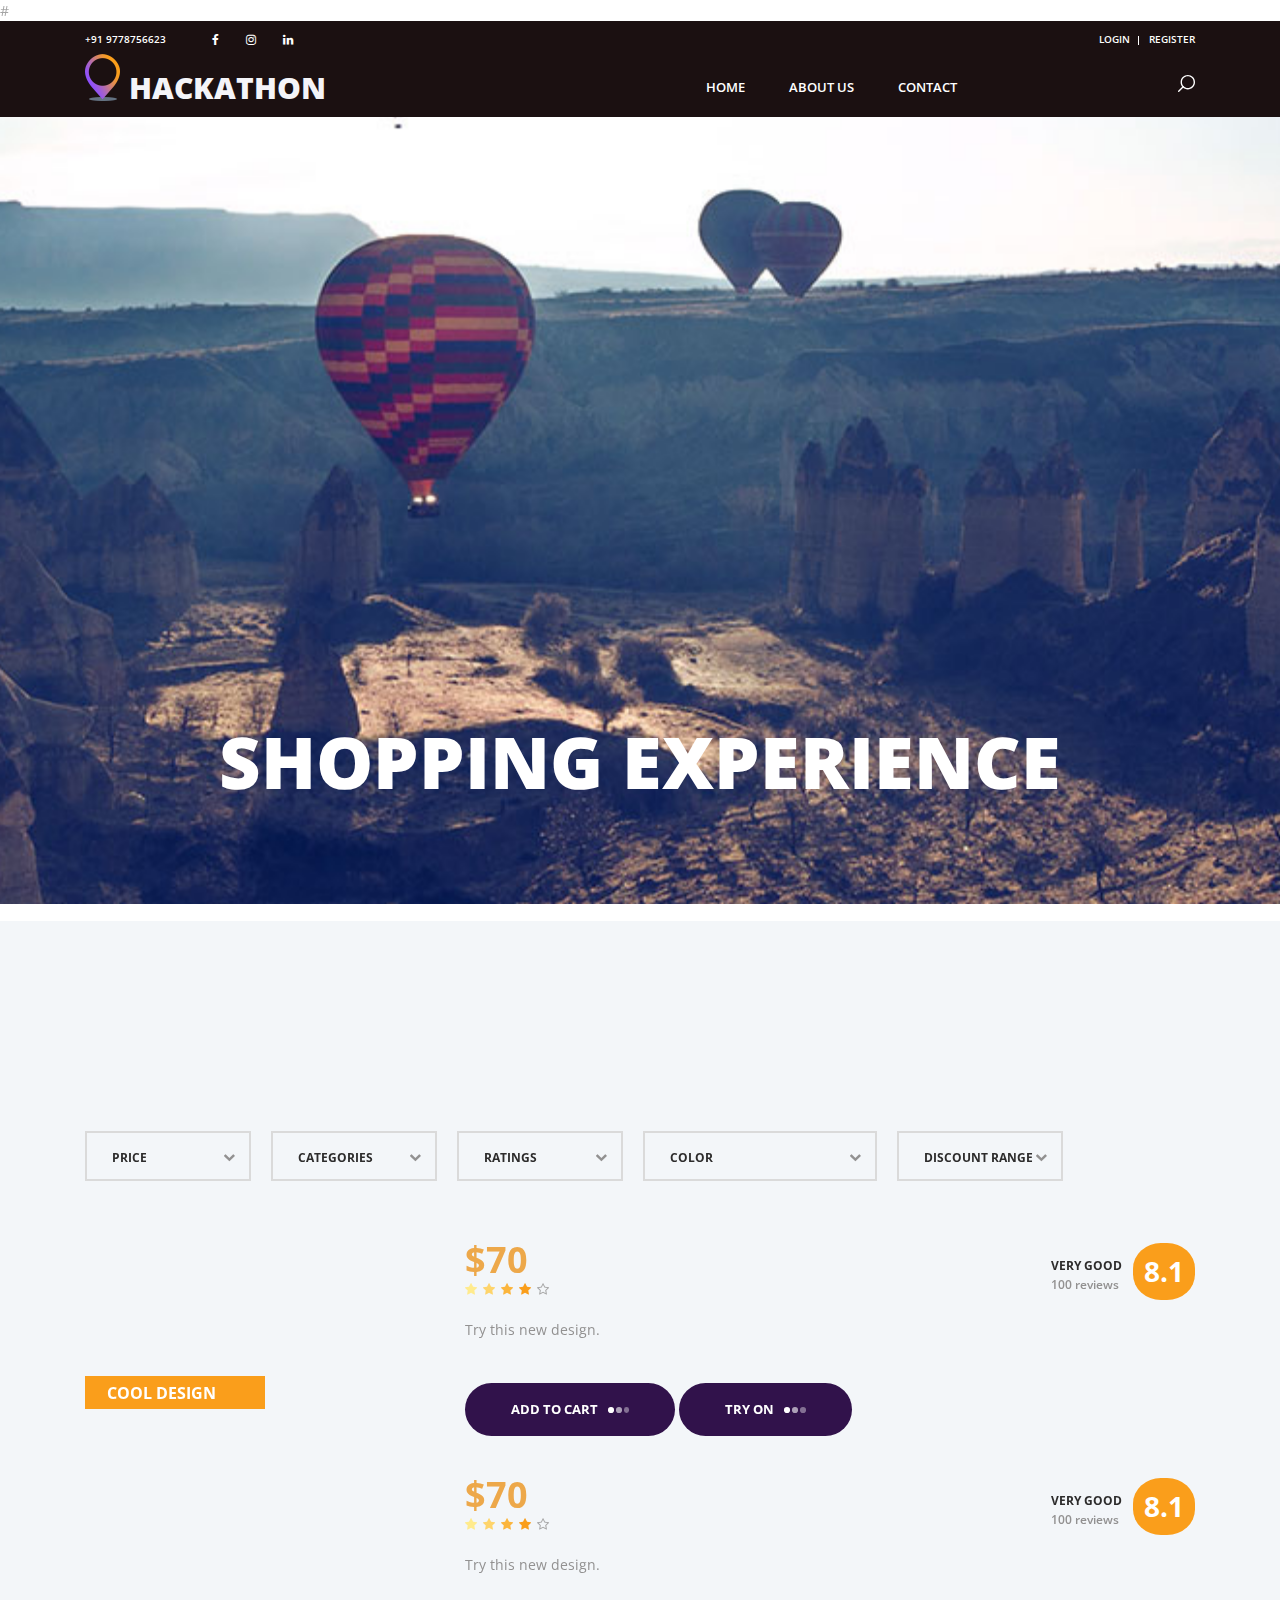
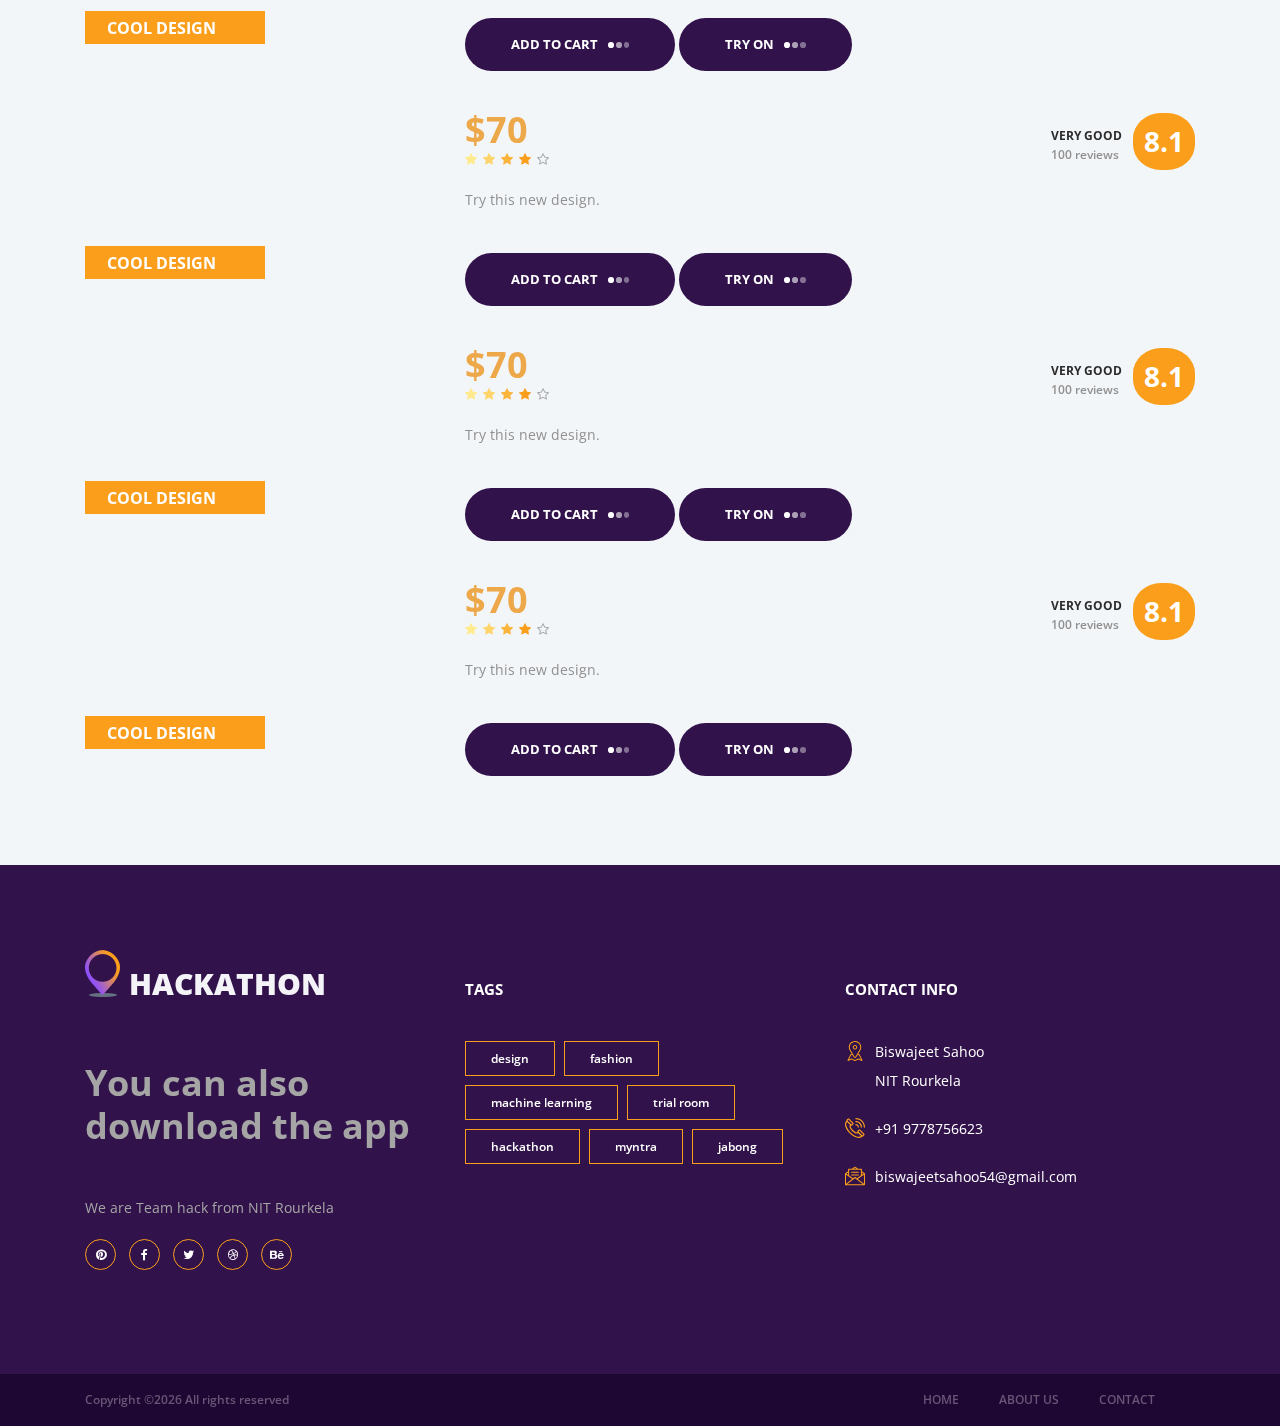
==== details.html @ 1ffb8729 "Initial commit" ====
<!DOCTYPE html>
<html lang="en">
<head>
<title>Details</title>
<meta charset="utf-8">
<meta http-equiv="X-UA-Compatible" content="IE=edge">
<meta name="description" content="Travelix Project">
<meta name="viewport" content="width=device-width, initial-scale=1">
<link rel="stylesheet" type="text/css" href="styles/bootstrap4/bootstrap.min.css">
<link href="plugins/font-awesome-4.7.0/css/font-awesome.min.css" rel="stylesheet" type="text/css">#
<link rel="stylesheet" type="text/css" href="styles/offers_responsive.css">
<link rel="stylesheet" type="text/css" href="styles/offers_styles.css">
<link rel="stylesheet" type="text/css" href="styles/main_styles.css">
</head>

<body>

<div class="super_container">
	
	<!-- Header -->

	<header class="header">

		<!-- Top Bar -->

		<div class="top_bar">
			<div class="container">
				<div class="row">
					<div class="col d-flex flex-row">
						<div class="phone">+91 9778756623</div>
						<div class="social">
							<ul class="social_list">
								<li class="social_list_item"><a href="https://www.facebook.com/biswajeet.sahoo.lara"><i class="fa fa-facebook" aria-hidden="true"></i></a></li>
								<li class="social_list_item"><a href="https://www.instagram.com/bis_lara/"><i class="fa fa-instagram" aria-hidden="true"></i></a></li>
								<li class="social_list_item"><a href="https://www.linkedin.com/in/biswajeet-sahoo-172329171/"><i class="fa fa-linkedin" aria-hidden="true"></i></a></li>
							</ul>
						</div>
						<div class="user_box ml-auto">
							<div class="user_box_login user_box_link"><a href="#">login</a></div>
							<div class="user_box_register user_box_link"><a href="#">register</a></div>
						</div>
					</div>
				</div>
			</div>		
		</div>

		<!-- Main Navigation -->

		<nav class="main_nav">
			<div class="container">
				<div class="row">
					<div class="col main_nav_col d-flex flex-row align-items-center justify-content-start">
						<div class="logo_container">
							<div class="logo"><a href="#"><img src="images/logo.png" alt="">Hackathon</a></div>
						</div>
						<div class="main_nav_container ml-auto">
							<ul class="main_nav_list">
								<li class="main_nav_item"><a href="index.html">home</a></li>
								<li class="main_nav_item"><a href="index.html#about">about us</a></li>
								
								<li class="main_nav_item"><a href="index.html#contact">contact</a></li>
							</ul>
						</div>
						<div class="content_search ml-lg-0 ml-auto">
							<svg version="1.1" id="Layer_1" xmlns="http://www.w3.org/2000/svg" xmlns:xlink="http://www.w3.org/1999/xlink" x="0px" y="0px"
							width="17px" height="17px" viewBox="0 0 512 512" enable-background="new 0 0 512 512" xml:space="preserve">
								<g>
									<g>
										<g>
											<path class="mag_glass" fill="#FFFFFF" d="M78.438,216.78c0,57.906,22.55,112.343,63.493,153.287c40.945,40.944,95.383,63.494,153.287,63.494
											s112.344-22.55,153.287-63.494C489.451,329.123,512,274.686,512,216.78c0-57.904-22.549-112.342-63.494-153.286
											C407.563,22.549,353.124,0,295.219,0c-57.904,0-112.342,22.549-153.287,63.494C100.988,104.438,78.439,158.876,78.438,216.78z
											M119.804,216.78c0-96.725,78.69-175.416,175.415-175.416s175.418,78.691,175.418,175.416
											c0,96.725-78.691,175.416-175.416,175.416C198.495,392.195,119.804,313.505,119.804,216.78z"/>
										</g>
									</g>
									<g>
										<g>
											<path class="mag_glass" fill="#FFFFFF" d="M6.057,505.942c4.038,4.039,9.332,6.058,14.625,6.058s10.587-2.019,14.625-6.058L171.268,369.98
											c8.076-8.076,8.076-21.172,0-29.248c-8.076-8.078-21.172-8.078-29.249,0L6.057,476.693
											C-2.019,484.77-2.019,497.865,6.057,505.942z"/>
										</g>
									</g>
								</g>
							</svg>
						</div>

						<form id="search_form" class="search_form bez_1">
							<input type="search" class="search_content_input bez_1">
						</form>

						<div class="hamburger">
							<i class="fa fa-bars trans_200"></i>
						</div>
					</div>
				</div>
			</div>	
		</nav>

	</header>


	<div class="menu trans_500">
		<div class="menu_content d-flex flex-column align-items-center justify-content-center text-center">
			<div class="menu_close_container"><div class="menu_close"></div></div>
			<div class="logo menu_logo"><a href="#"><img src="images/logo.png" alt=""></a></div>
			<ul>
				<li class="menu_item"><a href="#">home</a></li>
				<li class="menu_item"><a href="index.html/#about">about us</a></li>
				<li class="menu_item"><a href="index.html/#contact">contact</a></li>
			</ul>
		</div>
	</div>

	<!-- Home -->

	<div class="home">
		<div class="home_background parallax-window" data-parallax="scroll" data-image-src="images/about_background.jpg"></div>
		<div class="home_content">
			<div class="home_title">Shopping Experience</div>
		</div>
	</div>

	<!-- Offers -->

	<div class="offers">

		<!-- Search -->

		

		<!-- Offers -->

		<div class="container">
			<div class="row">
				<div class="col-lg-1 temp_col"></div>
				<div class="col-lg-11">
					
					<!-- Offers Sorting -->
					<div class="offers_sorting_container">
						<ul class="offers_sorting">
							<li>
								<span class="sorting_text">price</span>
								<i class="fa fa-chevron-down"></i>
								<ul>
									<li class="sort_btn" data-isotope-option='{ "sortBy": "original-order" }' data-parent=".price_sorting"><span>show all</span></li>
									<li class="sort_btn" data-isotope-option='{ "sortBy": "price" }' data-parent=".price_sorting"><span>ascending</span></li>
								</ul>
							</li>
							<li>
								<span class="sorting_text">Categories</span>
								<i class="fa fa-chevron-down"></i>
								<ul>
									<li class="sort_btn" data-isotope-option='{ "sortBy": "original-order" }'><span>default</span></li>
									<li class="sort_btn" data-isotope-option='{ "sortBy": "name" }'><span>alphabetical</span></li>
								</ul>
							</li>
							<li>
								<span class="sorting_text">Ratings</span>
								<i class="fa fa-chevron-down"></i>
								<ul>
									<li class="filter_btn" data-filter="*"><span>show all</span></li>
									<li class="sort_btn" data-isotope-option='{ "sortBy": "stars" }'><span>ascending</span></li>
									<li class="filter_btn" data-filter=".rating_3"><span>3</span></li>
									<li class="filter_btn" data-filter=".rating_4"><span>4</span></li>
									<li class="filter_btn" data-filter=".rating_5"><span>5</span></li>
								</ul>
							</li>
							<li class="distance_item">
								<span class="sorting_text">Color</span>
								<i class="fa fa-chevron-down"></i>
								<ul>
									<li class="num_sorting_btn"><span>Blue</span></li>
									<li class="num_sorting_btn"><span>Black</span></li>
									<li class="num_sorting_btn"><span>Olive</span></li>
								</ul>
							</li>
							<li>
								<span class="sorting_text">Discount Range</span>
								<i class="fa fa-chevron-down"></i>
								<ul>
									<li class="num_sorting_btn"><span>20% and above</span></li>
									<li class="num_sorting_btn"><span>30% and above</span></li>
									<li class="num_sorting_btn"><span>50% and above</span></li>
								</ul>
							</li>
						</ul>
					</div>
				</div>

				<div class="col-lg-12">
					<!-- Offers Grid -->

					<div class="offers_grid">

						<!-- Offers Item -->

						<div class="offers_item rating_4">
							<div class="row">
								<div class="col-lg-1 temp_col"></div>
								<div class="col-lg-3 col-1680-4">
									<div class="offers_image_container">
										<!-- Image by https://unsplash.com/@kensuarez -->
										<div class="offers_image_background" style="background-image:url(output/cap3.png)"></div>
										<div class="offer_name"><a href="single_listing.html">Cool design</a></div>
									</div>
								</div>
								<div class="col-lg-8">
									<div class="offers_content">
										<div class="offers_price">$70</div>
										<div class="rating_r rating_r_4 offers_rating" data-rating="4">
											<i></i>
											<i></i>
											<i></i>
											<i></i>
											<i></i>
										</div>
										<p class="offers_text">Try this new design.</p>
										
										<div class="button book_button"><a href="#">Add to cart<span></span><span></span><span></span></a></div>
										<div class="button book_button"><a href="#" data-toggle="modal" data-target="#myModal1">Try On<span></span><span></span><span></span></a></div>

										<div class="offer_reviews">
											<div class="offer_reviews_content">
												<div class="offer_reviews_title">very good</div>
												<div class="offer_reviews_subtitle">100 reviews</div>
											</div>
											<div class="offer_reviews_rating text-center">8.1</div>
										</div>
									</div>
								</div>
							</div>
						</div>


						<div id="myModal1" class="modal fade" role="dialog">
						  <div class="modal-dialog">

						    <!-- Modal content-->
						    <div class="modal-content">
						      <div class="modal-header">
						        <h4 class="modal-title"><b>Input and Output</b></h4>
						        <button type="button" class="close" data-dismiss="modal">&times;</button>
						      </div>
						      <div class="modal-body">
						        <img style="width: 100%;height: 100%;object-fit: cover;overflow: hidden;" src="output/1.png">						      
						    </div>
						      <div class="modal-footer">
						        <button type="button" class="btn btn-default" data-dismiss="modal">Close</button>
						      </div>
						    </div>

						  </div>
						</div>

						<!-- Offers Item -->
						<div class="offers_item rating_4">
							<div class="row">
								<div class="col-lg-1 temp_col"></div>
								<div class="col-lg-3 col-1680-4">
									<div class="offers_image_container">
										<!-- Image by https://unsplash.com/@kensuarez -->
										<div class="offers_image_background" style="background-image:url(output/cap4.png)"></div>
										<div class="offer_name"><a href="single_listing.html">Cool design</a></div>
									</div>
								</div>
								<div class="col-lg-8">
									<div class="offers_content">
										<div class="offers_price">$70</div>
										<div class="rating_r rating_r_4 offers_rating" data-rating="4">
											<i></i>
											<i></i>
											<i></i>
											<i></i>
											<i></i>
										</div>
										<p class="offers_text">Try this new design.</p>
										
										<div class="button book_button"><a href="#">Add to cart<span></span><span></span><span></span></a></div>
										<div class="button book_button"><a href="#" data-toggle="modal" data-target="#myModal2">Try On<span></span><span></span><span></span></a></div>

										<div class="offer_reviews">
											<div class="offer_reviews_content">
												<div class="offer_reviews_title">very good</div>
												<div class="offer_reviews_subtitle">100 reviews</div>
											</div>
											<div class="offer_reviews_rating text-center">8.1</div>
										</div>
									</div>
								</div>
							</div>
						</div>


				

						<div id="myModal2" class="modal fade" role="dialog">
						  <div class="modal-dialog">

						    <!-- Modal content-->
						    <div class="modal-content">
						      <div class="modal-header">
						        <h4 class="modal-title"><b>Input and Output</b></h4>
						        <button type="button" class="close" data-dismiss="modal">&times;</button>
						      </div>
						      <div class="modal-body">
						        <img style="width: 100%;height: 100%;object-fit: cover;overflow: hidden;" src="output/2.png">						      
						    </div>
						      <div class="modal-footer">
						        <button type="button" class="btn btn-default" data-dismiss="modal">Close</button>
						      </div>
						    </div>

						  </div>
						</div>

						<!-- Offers Item -->
<div class="offers_item rating_4">
							<div class="row">
								<div class="col-lg-1 temp_col"></div>
								<div class="col-lg-3 col-1680-4">
									<div class="offers_image_container">
										<!-- Image by https://unsplash.com/@kensuarez -->
										<div class="offers_image_background" style="background-image:url(output/cap5.png)"></div>
										<div class="offer_name"><a href="single_listing.html">Cool design</a></div>
									</div>
								</div>
								<div class="col-lg-8">
									<div class="offers_content">
										<div class="offers_price">$70</div>
										<div class="rating_r rating_r_4 offers_rating" data-rating="4">
											<i></i>
											<i></i>
											<i></i>
											<i></i>
											<i></i>
										</div>
										<p class="offers_text">Try this new design.</p>
										
										<div class="button book_button"><a href="#">Add to cart<span></span><span></span><span></span></a></div>
										<div class="button book_button"><a href="#" data-toggle="modal" data-target="#myModal3">Try On<span></span><span></span><span></span></a></div>

										<div class="offer_reviews">
											<div class="offer_reviews_content">
												<div class="offer_reviews_title">very good</div>
												<div class="offer_reviews_subtitle">100 reviews</div>
											</div>
											<div class="offer_reviews_rating text-center">8.1</div>
										</div>
									</div>
								</div>
							</div>
						</div>



						<div id="myModal3" class="modal fade" role="dialog">
						  <div class="modal-dialog">

						    <!-- Modal content-->
						    <div class="modal-content">
						      <div class="modal-header">
						        <h4 class="modal-title"><b>Input and Output</b></h4>
						        <button type="button" class="close" data-dismiss="modal">&times;</button>
						      </div>
						      <div class="modal-body">
						        <img style="width: 100%;height: 100%;object-fit: cover;overflow: hidden;" src="output/3.png">						      
						    </div>
						      <div class="modal-footer">
						        <button type="button" class="btn btn-default" data-dismiss="modal">Close</button>
						      </div>
						    </div>

						  </div>
						</div>

						<!-- Offers Item -->

						<div class="offers_item rating_4">
							<div class="row">
								<div class="col-lg-1 temp_col"></div>
								<div class="col-lg-3 col-1680-4">
									<div class="offers_image_container">
										<!-- Image by https://unsplash.com/@kensuarez -->
										<div class="offers_image_background" style="background-image:url(output/cap3.png)"></div>
										<div class="offer_name"><a href="single_listing.html">Cool design</a></div>
									</div>
								</div>
								<div class="col-lg-8">
									<div class="offers_content">
										<div class="offers_price">$70</div>
										<div class="rating_r rating_r_4 offers_rating" data-rating="4">
											<i></i>
											<i></i>
											<i></i>
											<i></i>
											<i></i>
										</div>
										<p class="offers_text">Try this new design.</p>
										
										<div class="button book_button"><a href="#">Add to cart<span></span><span></span><span></span></a></div>
										<div class="button book_button"><a href="#" data-toggle="modal" data-target="#myModal4">Try On<span></span><span></span><span></span></a></div>

										<div class="offer_reviews">
											<div class="offer_reviews_content">
												<div class="offer_reviews_title">very good</div>
												<div class="offer_reviews_subtitle">100 reviews</div>
											</div>
											<div class="offer_reviews_rating text-center">8.1</div>
										</div>
									</div>
								</div>
							</div>
						</div>


						<div id="myModal4" class="modal fade" role="dialog">
						  <div class="modal-dialog">

						    <!-- Modal content-->
						    <div class="modal-content">
						      <div class="modal-header">
						        <h4 class="modal-title"><b>Input and Output</b></h4>
						        <button type="button" class="close" data-dismiss="modal">&times;</button>
						      </div>
						      <div class="modal-body">
						        <img style="width: 100%;height: 100%;object-fit: cover;overflow: hidden;" src="output/Capture.png">						      
						    </div>
						      <div class="modal-footer">
						        <button type="button" class="btn btn-default" data-dismiss="modal">Close</button>
						      </div>
						    </div>

						  </div>
						</div>

						<!-- Offers Item -->

						<div class="offers_item rating_4">
							<div class="row">
								<div class="col-lg-1 temp_col"></div>
								<div class="col-lg-3 col-1680-4">
									<div class="offers_image_container">
										<!-- Image by https://unsplash.com/@kensuarez -->
										<div class="offers_image_background" style="background-image:url(output/cap4.png)"></div>
										<div class="offer_name"><a href="single_listing.html">Cool design</a></div>
									</div>
								</div>
								<div class="col-lg-8">
									<div class="offers_content">
										<div class="offers_price">$70</div>
										<div class="rating_r rating_r_4 offers_rating" data-rating="4">
											<i></i>
											<i></i>
											<i></i>
											<i></i>
											<i></i>
										</div>
										<p class="offers_text">Try this new design.</p>
										
										<div class="button book_button"><a href="#">Add to cart<span></span><span></span><span></span></a></div>
										<div class="button book_button"><a href="#" data-toggle="modal" data-target="#myModal5">Try On<span></span><span></span><span></span></a></div>

										<div class="offer_reviews">
											<div class="offer_reviews_content">
												<div class="offer_reviews_title">very good</div>
												<div class="offer_reviews_subtitle">100 reviews</div>
											</div>
											<div class="offer_reviews_rating text-center">8.1</div>
										</div>
									</div>
								</div>
							</div>
						</div>


						<div id="myModal5" class="modal fade" role="dialog">
						  <div class="modal-dialog">

						    <!-- Modal content-->
						    <div class="modal-content">
						      <div class="modal-header">
						        <h4 class="modal-title"><b>Input and Output</b></h4>
						        <button type="button" class="close" data-dismiss="modal">&times;</button>
						      </div>
						      <div class="modal-body">
						        <img style="width: 100%;height: 100%;object-fit: cover;overflow: hidden;" src="output/1.png">						      
						    </div>
						      <div class="modal-footer">
						        <button type="button" class="btn btn-default" data-dismiss="modal">Close</button>
						      </div>
						    </div>

						  </div>
						</div>


					</div>
				</div>

			</div>
		</div>		
	</div>

	<!-- Footer -->
<section id="contact">
	<footer class="footer">
		<div class="container">
			<div class="row">

				<!-- Footer Column -->
				<div class="col-lg-4 footer_column">
					<div class="footer_col">
						<div class="footer_content footer_about">
							<div class="logo_container footer_logo">
								<div class="logo"><a href="#"><img src="images/logo.png" alt="">Hackathon</a></div>
							</div>
							<p class="footer_about_text"><h2><b>You can also download the app</b></h2><br><br>
							We are Team hack from NIT Rourkela</p>
							<ul class="footer_social_list">
								<li class="footer_social_item"><a href="#"><i class="fa fa-pinterest"></i></a></li>
								<li class="footer_social_item"><a href="#"><i class="fa fa-facebook-f"></i></a></li>
								<li class="footer_social_item"><a href="#"><i class="fa fa-twitter"></i></a></li>
								<li class="footer_social_item"><a href="#"><i class="fa fa-dribbble"></i></a></li>
								<li class="footer_social_item"><a href="#"><i class="fa fa-behance"></i></a></li>
							</ul>
						</div>
					</div>
				</div>

			

				<!-- Footer Column -->
				<div class="col-lg-4 footer_column">
					<div class="footer_col">
						<div class="footer_title">tags</div>
						<div class="footer_content footer_tags">
							<ul class="tags_list clearfix">
								<li class="tag_item"><a href="#">design</a></li>
								<li class="tag_item"><a href="#">fashion</a></li>
								<li class="tag_item"><a href="#">machine learning</a></li>
								<li class="tag_item"><a href="#">trial room</a></li>
								<li class="tag_item"><a href="#">hackathon</a></li>
								<li class="tag_item"><a href="#">myntra</a></li>
								<li class="tag_item"><a href="#">jabong</a></li>
							</ul>
						</div>
					</div>
				</div>

				<!-- Footer Column -->
				<div class="col-lg-4 footer_column">
					<div class="footer_col">
						<div class="footer_title">contact info</div>
						<div class="footer_content footer_contact">
							<ul class="contact_info_list">
								<li class="contact_info_item d-flex flex-row">
									<div><div class="contact_info_icon"><img src="images/placeholder.svg" alt=""></div></div>
									<div class="contact_info_text">Biswajeet Sahoo<br>NIT Rourkela</div>
								</li>
								<li class="contact_info_item d-flex flex-row">
									<div><div class="contact_info_icon"><img src="images/phone-call.svg" alt=""></div></div>
									<div class="contact_info_text">+91 9778756623</div>
								</li>
								<li class="contact_info_item d-flex flex-row">
									<div><div class="contact_info_icon"><img src="images/message.svg" alt=""></div></div>
									<div class="contact_info_text"><a href="mailto:contactme@gmail.com?Subject=Hello" target="_top">biswajeetsahoo54@gmail.com</a></div>
								</li>
							
							</ul>
						</div>
					</div>
				</div>

			</div>
		</div>
	</footer>
</section>

	<!-- Copyright -->

	<div class="copyright">
		<div class="container">
			<div class="row">
				<div class="col-lg-3 order-lg-1 order-2  ">
					<div class="copyright_content d-flex flex-row align-items-center">
						<div><!-- Link back to Colorlib can't be removed. Template is licensed under CC BY 3.0. -->
Copyright &copy;<script>document.write(new Date().getFullYear());</script> All rights reserved 
<!-- Link back to Colorlib can't be removed. Template is licensed under CC BY 3.0. --></div>
					</div>
				</div>
				<div class="col-lg-9 order-lg-2 order-1">
					<div class="footer_nav_container d-flex flex-row align-items-center justify-content-lg-end">
						<div class="footer_nav">
							<ul class="footer_nav_list">
								<li class="footer_nav_item"><a href="#">home</a></li>
								<li class="footer_nav_item"><a href="index.html#about">about us</a></li>
								<!-- <li class="footer_nav_item"><a href="offers.html">offers</a></li> -->
								<!-- <li class="footer_nav_item"><a href="blog.html">news</a></li> -->
								<li class="footer_nav_item"><a href="index.html#contact">contact</a></li>
							</ul>
						</div>
					</div>
				</div>
			</div>
		</div>
	</div>

</div>

<script src="js/jquery-3.2.1.min.js"></script>
<script src="styles/bootstrap4/popper.js"></script>
<script src="styles/bootstrap4/bootstrap.min.js"></script>
<script src="plugins/Isotope/isotope.pkgd.min.js"></script>
<script src="plugins/easing/easing.js"></script>
<script src="plugins/parallax-js-master/parallax.min.js"></script>
<script src="js/offers_custom.js"></script>

</body>

</html>
---- styles/offers_responsive.css ----
@charset "utf-8";
/* CSS Document */

/******************************

[Table of Contents]

1. 1680px
2. 1440px
3. 1280px
4. 1199px
5. 1024px
6. 991px
7. 959px
8. 880px
9. 768px
10. 767px
11. 539px
12. 479px
13. 400px

******************************/

/************
0. 1730px
************/

@media only screen and (max-width: 1730px)
{
	.temp_col
	{
		display: none !important;
	}
	.col-1680-4
	{
		flex: 0 0 33.333333%;
    	max-width: 33.333333%;
	}
	.offers
	{
		padding-top: 0px;
	}
	.search
	{
		position: relative;
		width: 100%;
		height: auto;
		background: linear-gradient(to right, #fa9e1b, #8d4fff);
		z-index: 10;
	}
	.search_inner
	{
		width: 100%;
		height: 100%;
	}
	.no-padding
	{
		padding-left: 15px;
		padding-right: 15px;
	}
	.no-margin
	{
		margin-left: -15px;
		margin-right: -15px;
	}
	.search_tabs_container
	{
		position: absolute;
		bottom: 100%;
		left: 15px;
		width: calc(100% - 30px);
	}
	.search_tabs
	{
		flex-wrap: nowrap;

		height: 94px;
	}
	.search_tab
	{
		font-size: 14px;
		font-weight: 700;
		color: #2d2c2c;
		text-transform: uppercase;
		text-align: center;
		height: 100%;
		flex-grow: 1;
		background: #FFFFFF;
		cursor: pointer;
		-webkit-transition: all 200ms ease;
		-moz-transition: all 200ms ease;
		-ms-transition: all 200ms ease;
		-o-transition: all 200ms ease;
		transition: all 200ms ease;
	}
	.search_tab:not(:first-child):not(:nth-child(2))
	{
		border: none;
		margin-right: 0px;
		margin-bottom: 0px;
	}
	.search_tab:nth-child(2)
	{
		border-top-right-radius: 0px;
		padding-right: 0px;
	}
	.search_tab:last-child
	{
		border-top-right-radius: 94px;
		padding-right: 7px;
	}
	.search_panel
	{
		display: none !important;
		width: 100%;
		height: 100%;
		-webkit-animation: fadeEffect 1s;
	    animation: fadeEffect 1s;
	    padding-left: 0px;
	    padding-right: 0px;
	    margin-top: 0px;
	    padding-top: 57px;
	    padding-bottom: 72px;
	}
	.search_item
	{
		margin-bottom: 0px;
	}
	.search_item:first-child
	{
		width: 37%;
	}
	.search_item:nth-child(2)
	{
		width: 16%;
	}
	.search_item:nth-child(3)
	{
		width: 16%;
	}
	.search_item:nth-child(4)
	{
		width: 9.947%;
		margin-right: 0px;
	}
	.search_item:nth-child(5)
	{
		width: 9.947%;
	}
	.search_extras_item
	{
		width: 20%;
	}
	.search_extras_item:nth-child(even)
	{
		padding-left: 0px;
	}
	.more_options
	{
		width: 100%;
		margin-top: 28px;
	}
	.search_button
	{
		margin-top: 29px;
	}
	.offers_sorting_container
	{
		margin-top: 105px;
	}
}

/************
1. 1680px
************/

@media only screen and (max-width: 1680px)
{
	
}

/************
2. 1440px
************/

@media only screen and (max-width: 1440px)
{
	
}

/************
3. 1380px
************/

@media only screen and (max-width: 1380px)
{
	
}

/************
3. 1280px
************/

@media only screen and (max-width: 1280px)
{
	
}

/************
4. 1199px
************/

@media only screen and (max-width: 1199px)
{
	.main_nav_container
	{
		margin-right: 121px;
	}
	.offers_sorting > li
	{
		margin-bottom: 17px;
	}
	.footer_blog_content
	{
		padding-left: 74px;
	}
}

/************
4. 1100px
************/

@media only screen and (max-width: 1100px)
{
	
}

/************
5. 1024px
************/

@media only screen and (max-width: 1024px)
{
	
}

/************
6. 991px
************/

@media only screen and (max-width: 991px)
{
	.main_nav_container
	{
		display: none;
	}
	.hamburger
	{
		display: block;
	}
	.offers
	{
		padding-bottom: 105px;
	}
	.search
	{
		height: auto;
		padding-top: 100px;
		padding-bottom: 100px;
	}
	.search_tabs_container
	{
		position: relative;
		bottom: auto;
		left: auto;
		width: auto;
		top: auto;
	}
	.search_tabs
	{
		height: auto;
	}
	.search_tab
	{
		height: 62px;
		width: 100%;
		padding-left: 15px;
	}
	.search_tab:first-child
	{
		border-top-left-radius: 0px;
		padding-left: 15px;
	}
	.search_tab:last-child
	{
		border-top-right-radius: 0px;
	}
	.search_panel
	{
		display: none !important;
		margin-top: 0px;
		padding-bottom: 0px;
	}
	.search_panel.active
	{
		display: flex!important;
	}
	.search_item
	{
		width: 100% !important;
		margin-bottom: 23px;
	}
	.search_item:last-child
	{
		margin-bottom: 0px;
	}
	.col-1680-4
	{
		flex: 0 0 100%;
    	max-width: 100%;
	}
	.offers_image_container
	{
		width: 100%;
		height: 443px;
		margin-bottom: 38px;
	}
	.offers_image_background
	{
		position: absolute;
		top: 0;
		left: 0;
		width: 100%;
		height: 100%;
		background-repeat: no-repeat;
		background-size: cover;
		background-position: center center;
	}
	.footer_column
	{
		margin-bottom: 60px;
	}
	.footer_column:last-child
	{
		margin-bottom: 0px;
	}
	.copyright
	{
		padding-top: 30px;
		padding-bottom: 30px;
	}
	.copyright_content
	{
		height: auto;
		margin-top: 15px;
	}
	.footer_nav_container
	{
		height: auto;
	}
	.footer_nav_item
	{
		display: block;
	}
}

/************
7. 959px
************/

@media only screen and (max-width: 959px)
{
	
}

/************
8. 880px
************/

@media only screen and (max-width: 880px)
{
	
}

/************
9. 768px
************/

@media only screen and (max-width: 768px)
{
	
}

/************
10. 767px
************/

@media only screen and (max-width: 767px)
{
	.search_extras_item
	{
		width: 50%;
	}
	.offers_image_container
	{
		height: 327px;
	}
	.home_title
	{
    	font-size: 48px;
	}
}

/************
11. 575px
************/

@media only screen and (max-width: 575px)
{
	p{font-size: 13px;}
	h1{font-size: 28px;}
	.top_bar
	{
		display: none;
	}
	.button
	{
		height: 44px;
		border-radius: 22px;
	}
	.button a
	{
		line-height: 44px;
		padding-left: 36px;
		padding-right: 36px;
	}
	.logo a img
	{
		width: 24px;
	}
	.logo a
	{
		font-size: 24px;
	}
	.main_nav_col
	{
		height: 60px;
	}
	.header.scrolled .main_nav_col
	{
		height: 60px;
	}
	.logo_container
	{
		-webkit-transform: none;
		-moz-transform: none;
		-ms-transform: none;
		-o-transform: none;
		transform: none;
	}
	.content_search
	{
		-webkit-transform: translateY(2px);
		-moz-transform: translateY(2px);
		-ms-transform: translateY(2px);
		-o-transform: translateY(2px);
		transform: translateY(2px);
	}
	.header.scrolled .content_search
	{
		-webkit-transform: translateY(2px);
		-moz-transform: translateY(2px);
		-ms-transform: translateY(2px);
		-o-transform: translateY(2px);
		transform: translateY(2px);
	}
	.hamburger
	{
		-webkit-transform: none;
		-moz-transform: none;
		-ms-transform: none;
		-o-transform: none;
		transform: none;
	}
	.logo a
	{
		font-size: 16px;
	}
	.logo a img
	{
		width: 16px;
		margin-right: 7px;
	}
	.hamburger i
	{
		font-size: 18px;
	}
	.content_search svg
	{
		width: 15px;
		height: 15px;
	}
	.menu_close_container
	{
		top: 15px;
		right: 28px;
	}
	.menu_logo
	{
		margin-bottom: 17px;
	}
	.menu_logo a img
	{
		width: 28px !important;
	}
	.menu_item a
	{
		font-size: 24px;
	}
	.section_title
	{
		font-size: 21px;
	}
	.home
	{
		width: 100%;
		height: 375px;
		background: transparent;
	}
	.home_title
	{
		font-size: 24px;
	}
	.offers_image_container
	{
		height: calc((100vw - 30px) / 0.97);
	}
	.offers_price
	{
		font-size: 30px;
	}
	.offers_price span
	{
		font-size: 12px;
		margin-left: 7px;
	}
	.offer_reviews_rating
	{
		width: 56px;
	    height: 47px;
	    font-size: 24px;
	    line-height: 47px;
	}
	.offer_reviews_title
	{
		font-size: 11px;
	}
	.offer_reviews_subtitle
	{
		font-size: 11px;
	}
	.offers_text
	{
		font-size: 13px;
	}
	.footer_about_text
	{
		font-size: 13px;
	}
}

/************
11. 539px
************/

@media only screen and (max-width: 539px)
{
	
}

/************
12. 480px
************/

@media only screen and (max-width: 480px)
{
	
}

/************
13. 479px
************/

@media only screen and (max-width: 479px)
{
	h2{font-size: 24px;}
	p{font-size: 13px;}
}

/************
14. 400px
************/

@media only screen and (max-width: 400px)
{
	
}
---- styles/offers_styles.css ----
@charset "utf-8";
/* CSS Document */

/******************************

[Table of Contents]

1. Fonts
2. Body and some general stuff
3. Header
	3.1 Top Bar
	3.2 Logo
	3.3 Main Nav
	3.4 Menu
4. Home
	4.1 Home Slider
	4.2 Home Slider Nav
	4.3 Home Slider Dots
5. Search
6. Section Title
7. Rating
8. Search
	8.1 Search Extras
	8.2 Search More Options
9. Offers
	9.1 Sorting
	9.2 Offers Grid
10. Footer
	10.1 Footer - About
	10.2 Footer - Blog
	10.3 Footer - Tags
	10.4 Footer - Contact Info
11. Copyright


******************************/

/***********
1. Fonts
***********/

@import url('https://fonts.googleapis.com/css?family=Open+Sans:300,400,600,700,800');
@font-face
{
	font-family: 'Beyond';
	src: url('../fonts/beyond_the_mountains.otf')  format('truetype'),
		 url('../fonts/beyond_the_mountains.ttf')  format('opentype');
}

/*********************************
2. Body and some general stuff
*********************************/

*
{
	margin: 0;
	padding: 0;
	-webkit-font-smoothing: antialiased;
	-webkit-text-shadow: rgba(0,0,0,.01) 0 0 1px;
	text-shadow: rgba(0,0,0,.01) 0 0 1px;
}
body
{
	font-family: 'Open Sans', sans-serif;
	font-size: 14px;
	font-weight: 400;
	background: #FFFFFF;
	color: #a5a5a5;
}
div
{
	display: block;
	position: relative;
	-webkit-box-sizing: border-box;
    -moz-box-sizing: border-box;
    box-sizing: border-box;
}
ul
{
	list-style: none;
	margin-bottom: 0px;
}
p
{
	font-family: 'Open Sans', sans-serif;
	font-size: 14px;
	line-height: 2;
	font-weight: 400;
	color: #929191;
	-webkit-font-smoothing: antialiased;
	-webkit-text-shadow: rgba(0,0,0,.01) 0 0 1px;
	text-shadow: rgba(0,0,0,.01) 0 0 1px;
}
p a
{
	display: inline;
	position: relative;
	color: inherit;
	border-bottom: solid 1px #ffa07f;
	-webkit-transition: all 200ms ease;
	-moz-transition: all 200ms ease;
	-ms-transition: all 200ms ease;
	-o-transition: all 200ms ease;
	transition: all 200ms ease;
}
a, a:hover, a:visited, a:active, a:link
{
	text-decoration: none;
	-webkit-font-smoothing: antialiased;
	-webkit-text-shadow: rgba(0,0,0,.01) 0 0 1px;
	text-shadow: rgba(0,0,0,.01) 0 0 1px;
}
p a:active
{
	position: relative;
	color: #FF6347;
}
p a:hover
{
	color: #FFFFFF;
	background: #ffa07f;
}
p a:hover::after
{
	opacity: 0.2;
}
::selection
{
	
}
p::selection
{
	
}
h1{font-size: 48px;}
h2{font-size: 36px;}
h3{font-size: 24px;}
h4{font-size: 18px;}
h5{font-size: 14px;}
h1, h2, h3, h4, h5, h6
{
	font-family: 'Open Sans', sans-serif;
	-webkit-font-smoothing: antialiased;
	-webkit-text-shadow: rgba(0,0,0,.01) 0 0 1px;
	text-shadow: rgba(0,0,0,.01) 0 0 1px;
}
h1::selection, 
h2::selection, 
h3::selection, 
h4::selection, 
h5::selection, 
h6::selection
{
	
}
.form-control
{
	color: #db5246;
}
section
{
	display: block;
	position: relative;
	box-sizing: border-box;
}
.clear
{
	clear: both;
}
.clearfix::before, .clearfix::after
{
	content: "";
	display: table;
}
.clearfix::after
{
	clear: both;
}
.clearfix
{
	zoom: 1;
}
.float_left
{
	float: left;
}
.float_right
{
	float: right;
}
.trans_200
{
	-webkit-transition: all 200ms ease;
	-moz-transition: all 200ms ease;
	-ms-transition: all 200ms ease;
	-o-transition: all 200ms ease;
	transition: all 200ms ease;
}
.trans_300
{
	-webkit-transition: all 300ms ease;
	-moz-transition: all 300ms ease;
	-ms-transition: all 300ms ease;
	-o-transition: all 300ms ease;
	transition: all 300ms ease;
}
.trans_400
{
	-webkit-transition: all 400ms ease;
	-moz-transition: all 400ms ease;
	-ms-transition: all 400ms ease;
	-o-transition: all 400ms ease;
	transition: all 400ms ease;
}
.trans_500
{
	-webkit-transition: all 500ms ease;
	-moz-transition: all 500ms ease;
	-ms-transition: all 500ms ease;
	-o-transition: all 500ms ease;
	transition: all 500ms ease;
}
.fill_height
{
	height: 100%;
}
.super_container
{
	width: 100%;
	overflow: hidden;
}
.prlx_parent
{
	overflow: hidden;
}
.prlx
{
	height: 130% !important;
}
.nopadding
{
	padding: 0px !important;
}
.button
{
	display: inline-block;
	height: 53px;
	border-radius: 27px;
	overflow: hidden;
	z-index: 1;
}
.button_bcg
{
	position: absolute;
	top: 0;
	left: 0;
	width: 200%;
	height: 100%;
	background: linear-gradient(to right, #fa9e1b, #8d4fff, #fa9e1b);
	z-index: -1;
	-webkit-transition: all 400ms ease;
	-moz-transition: all 400ms ease;
	-ms-transition: all 400ms ease;
	-o-transition: all 400ms ease;
	transition: all 400ms ease;
}
.button:hover .button_bcg
{
	left: -100%;
}
.button a
{
	display: block;
	font-size: 13px;
	font-weight: 700;
	color: #fff;
	text-transform: uppercase;
	line-height: 53px;
	padding-left: 46px;
	padding-right: 46px;
	white-space: nowrap;
	z-index: 2;
}
.button span
{
	display: inline-block;
	vertical-align: middle;
	width: 5.75px;
	height: 5.63px;
	background: #FFFFFF;
	border-radius: 50%;
	margin-right: 2px;
}
.button span:first-child
{
	margin-left: 10px;
}
.button span:nth-child(2)
{
	opacity: 0.6;
}
.button span:last-child
{
	opacity: 0.4;
	margin-right: 0px;
}
.parallax-window
{
    min-height: 400px;
    background: transparent;
}

/*********************************
3. Header
*********************************/

.header
{
	position: fixed;
	width: 100%;
	background: rgba(54, 19, 84, 0.6);
	z-index: 12;
}
.header.scrolled
{
	background: rgba(54, 19, 84, 0.85);
}

/*********************************
3.1 Top Bar
*********************************/

.top_bar
{
	width: 100%;
	height: 36px;
	background: #350a4e;
	-webkit-transition: all 400ms ease;
	-moz-transition: all 400ms ease;
	-ms-transition: all 400ms ease;
	-o-transition: all 400ms ease;
	transition: all 400ms ease;
}
.header.scrolled .top_bar
{
	visibility: hidden;
	opacity: 0;
	height: 0px;
}
.phone
{
	display: inline-block;
	margin-right: 36px;
	line-height: 36px;
	font-size: 10px;
	font-weight: 600;
	color: #FFFFFF;
}
.social_list_item
{
	position: relative;
	display: inline-block;
	margin-right: 3px;
}
.social_list_item:last-child
{
	margin-right: 0px;
}
.social_list_item a
{
	display: block;
	width: 100%;
	padding-left: 10px;
	padding-right: 10px;
	line-height: 36px;
}
.social_list_item:hover a i
{
	color: #fa9e1c;
}
.social_list_item a i
{
	font-size: 12px;
	color: #FFFFFF;
	-webkit-transition: all 200ms ease;
	-moz-transition: all 200ms ease;
	-ms-transition: all 200ms ease;
	-o-transition: all 200ms ease;
	transition: all 200ms ease;
}
.social_list_item a:hover
{
	color: #FFFFFF;
}
.user_box_link
{
	display: inline-block;
}
.user_box_link a
{
	display: block;
	font-size: 10px;
	line-height: 36px;
	font-weight: 600;
	color: #FFFFFF;
	text-transform: uppercase;
}
.user_box_link a:hover
{
	color: #fa9e1c;
}
.user_box_login
{
	margin-right: 15px;
}
.user_box_login::after
{
	display: block;
	position: absolute;
	top: 15px;
	right: -9px;
	background: #FFFFFF;
	width: 1px;
	height: 9px;
	content: '';
}
.main_nav_col
{
	height: 143px;
	-webkit-transition: all 400ms ease;
	-moz-transition: all 400ms ease;
	-ms-transition: all 400ms ease;
	-o-transition: all 400ms ease;
	transition: all 400ms ease;
}
.header.scrolled .main_nav_col
{
	height: 100px;
}

/*********************************
3.2 Logo
*********************************/

.logo_container
{
	-webkit-transform: translateY(-6px);
	-moz-transform: translateY(-6px);
	-ms-transform: translateY(-6px);
	-o-transform: translateY(-6px);
	transform: translateY(-6px);
}
.header.scrolled .logo_container
{
	-webkit-transform: none;
	-moz-transform: none;
	-ms-transform: none;
	-o-transform: none;
	transform: none;
}
.logo a
{
	font-family: 'Open Sans', sans-serif;
	font-size: 30px;
	color: #f4f4f8;
	font-weight: 800;
	text-transform: uppercase;
}
.logo a img
{
	display: inline-block;
	vertical-align: baseline;
	margin-right: 9px;
	-webkit-transform: translateY(2px);
	-moz-transform: translateY(2px);
	-ms-transform: translateY(2px);
	-o-transform: translateY(2px);
	transform: translateY(2px);
}

/*********************************
3.3 Main Nav
*********************************/

.main_nav_container
{
	margin-right: 221px;
}
.main_nav_item
{
	position: relative;
	display: inline-block;
	margin-right: 40px;
}
.main_nav_item:last-child
{
	margin-right: 0px;
}
.main_nav_item a
{
	font-family: 'Open Sans', sans-serif;
	font-size: 13px;
	font-weight: 600;
	color: #FFFFFF;
	text-transform: uppercase;
	padding-bottom: 10px;
	padding-top: 10px;
}
.main_nav_item::after
{
	display: block;
	position: absolute;
	left: -1px;
	bottom: -11px;
	width: calc(100% + 2px);
	height: 2px;
	background: linear-gradient(to right, #fa9e1b, #8d4fff);
	content: '';
	opacity: 0;
	-webkit-transition: all 200ms ease;
	-moz-transition: all 200ms ease;
	-ms-transition: all 200ms ease;
	-o-transition: all 200ms ease;
	transition: all 200ms ease;
}
.main_nav_item:hover::after
{
	opacity: 1;
}
.content_search
{
	-webkit-transform: translateY(-1px);
	-moz-transform: translateY(-1px);
	-ms-transform: translateY(-1px);
	-o-transform: translateY(-1px);
	transform: translateY(-1px);
	cursor: pointer;
}
.header.scrolled .content_search
{
	-webkit-transform: none;
	-moz-transform: none;
	-ms-transform: none;
	-o-transform: none;
	transform: none;
}
.mag_glass
{
	-webkit-transition: all 200ms ease;
	-moz-transition: all 200ms ease;
	-ms-transition: all 200ms ease;
	-o-transition: all 200ms ease;
	transition: all 200ms ease;
}
.content_search img
{
	width: 17px;
	height: 17px;
}
.content_search:hover .mag_glass
{
	fill: #fa9e1c;
}
.content_search:hover .mag_glass
{
	fill: #fa9e1c;
}
.search_form
{
	position: absolute;
	right: 15px;
	top: 120px;
	width: 237px;
	height: 40px;
	visibility: hidden;
	opacity: 0;
}
.search_form.active
{
	top: 105px;
	visibility: visible;
	opacity: 1;
}
.search_content_input
{
	width: 100%;
	height: 100%;
	background: #FFFFFF;
	color: #1b0b32;
	padding-left: 20px;
	outline: none !important;
	border: none !important;
	box-shadow: 0px 8px 20px rgba(0,0,0,0.15);
}
.bez_1
{
	-webkit-transition: all 0.3s cubic-bezier(0.7, 0, 0.3, 1);
	-moz-transition: all 0.3s cubic-bezier(0.7, 0, 0.3, 1);
	-ms-transition: all 0.3s cubic-bezier(0.7, 0, 0.3, 1);
	-o-transition: all 0.3s cubic-bezier(0.7, 0, 0.3, 1);
	transition: all 0.3s cubic-bezier(0.7, 0, 0.3, 1);
}

/*********************************
3.4 Menu
*********************************/

.hamburger
{
	display: none;
	-webkit-transform: translateY(-3px);
	-moz-transform: translateY(-3px);
	-ms-transform: translateY(-3px);
	-o-transform: translateY(-3px);
	transform: translateY(-3px);
	cursor: pointer;
	margin-left: 20px;
}
.header.scrolled .hamburger
{
	-webkit-transform: none;
	-moz-transform: none;
	-ms-transform: none;
	-o-transform: none;
	transform: none;
}
.hamburger i
{
	font-size: 24px;
	color: #FFFFFF;
}
.hamburger:hover i
{
	color: #fa9e1c;
}
.menu
{
	position: fixed;
	width: 100vw;
	height: 100vh;
	background: linear-gradient(to right, #fa9e1b, #8d4fff);
	z-index: 100;
	opacity: 0;
	visibility: hidden;
}
.menu.active
{
	opacity: 0.95;
	visibility: visible;
}
.menu_content
{
	width: 100%;
	height: 100%;
}
.menu_item
{
	position: relative;
	margin-bottom: 3px;
}
.menu_item:last-child
{
	margin-bottom: 0px;
}
.menu_logo
{
	margin-bottom: 28px;
}
.menu_logo a img
{
	width: 40px !important;
}
.menu_item a
{
	display: inline-block;
	position: relative;
	font-family: 'Beyond';
	font-size: 36px;
	color: #FFFFFF;
	font-weight: 400;
}
.menu_item a::after
{
	display: block;
	position: absolute;
	top: 60%;
	left: 0;
	width: 0;
	height: 4px;
	background: #FFFFFF;
	letter-spacing: 2px;
	content: '';
	z-index: 10;
	pointer-events: none;
	-webkit-transition: all 200ms ease;
	-moz-transition: all 200ms ease;
	-ms-transition: all 200ms ease;
	-o-transition: all 200ms ease;
	transition: all 400ms ease;
}
.menu_item:hover a::after
{
	width: 100%;
}
.menu_close_container
{
	position: absolute;
	top: 94px;
	right: 122px;
	width: 21px;
	height: 21px;
	cursor: pointer;
	-webkit-transform: rotate(45deg);
	-moz-transform: rotate(45deg);
	-ms-transform: rotate(45deg);
	-o-transform: rotate(45deg);
	transform: rotate(45deg);
}
.menu_close
{
	top: 9px;
	width: 21px;
	height: 3px;
	background: #FFFFFF;
	-webkit-transition: all 200ms ease;
	-moz-transition: all 200ms ease;
	-ms-transition: all 200ms ease;
	-o-transition: all 200ms ease;
	transition: all 200ms ease;
}
.menu_close::after
{
	display: block;
	position: absolute;
	top: -9px;
	left: 9px;
	content: '';
	width: 3px;
	height: 21px;
	background: #FFFFFF;
	-webkit-transition: all 200ms ease;
	-moz-transition: all 200ms ease;
	-ms-transition: all 200ms ease;
	-o-transition: all 200ms ease;
	transition: all 200ms ease;
}
.menu_close_container:hover .menu_close,
.menu_close_container:hover .menu_close::after
{
	background: #fa9e1c;
}

/*********************************
4. Home
*********************************/

.home
{
	width: 100%;
	height: 465px;
	background: transparent;
}
.home_background
{
	position: absolute;
	top: 0;
	left: 0;
	width: 100%;
	height: 100%;
	background-repeat: no-repeat;
	background-size: cover;
	background-position: center center;
}
.home_content
{
	position: absolute;
	bottom: 106px;
	left: 50%;
	-webkit-transform: translateX(-50%);
	-moz-transform: translateX(-50%);
	-ms-transform: translateX(-50%);
	-o-transform: translateX(-50%);
	transform: translateX(-50%);
}
.home_title
{
	font-size: 72px;
	font-weight: 800;
	color: #FFFFFF;
	text-transform: uppercase;
	white-space: nowrap;
}

/*********************************
6. Section Title
*********************************/

.section_title
{
	font-size: 30px;
	font-weight: 700;
	color: #2d2c2c;
	margin-top: -8px;
	text-transform: uppercase;
}

/*********************************
7. Rating
*********************************/

.rating
{
	margin-top: 10px;
}
.rating i
{
	font-size: 19px;
	margin-right: 4px;
}
.rating i:last-child
{
	margin-right: 0px;
}
.rating_1 i:first-child{color: #ffeb8d;}
.rating_2 i:first-child{color: #ffeb8d;}
.rating_2 i:nth-child(2){color: #fed46b;}
.rating_3 i:first-child{color: #ffeb8d;}
.rating_3 i:nth-child(2){color: #fed46b;}
.rating_3 i:nth-child(3){color: #fbb53d;}
.rating_4 i:first-child{color: #ffeb8d;}
.rating_4 i:nth-child(2){color: #fed46b;}
.rating_4 i:nth-child(3){color: #fbb53d;}
.rating_4 i:nth-child(4){color: #fa9e1b;}
.rating_5 i:first-child{color: #ffeb8d;}
.rating_5 i:nth-child(2){color: #fed46b;}
.rating_5 i:nth-child(3){color: #fbb53d;}
.rating_5 i:nth-child(4){color: #fa9e1b;}
.rating_r i::before
{
	font-family: 'FontAwesome';
	content: "\f006";
	font-style: normal;
	font-size: 19px;
	margin-right: 4px;
}
.rating_r_1 i:first-child::before{color: #ffeb8d; content: "\f005";}
.rating_r_2 i:first-child::before{color: #ffeb8d; content: "\f005";}
.rating_r_2 i:nth-child(2)::before{color: #fed46b; content: "\f005";}
.rating_r_3 i:first-child::before{color: #ffeb8d; content: "\f005";}
.rating_r_3 i:nth-child(2)::before{color: #fed46b; content: "\f005";}
.rating_r_3 i:nth-child(3)::before{color: #fbb53d; content: "\f005";}
.rating_r_4 i:first-child::before{color: #ffeb8d; content: "\f005";}
.rating_r_4 i:nth-child(2)::before{color: #fed46b; content: "\f005";}
.rating_r_4 i:nth-child(3)::before{color: #fbb53d; content: "\f005";}
.rating_r_4 i:nth-child(4)::before{color: #fa9e1b; content: "\f005";}
.rating_r_5 i:first-child::before{color: #ffeb8d; content: "\f005";}
.rating_r_5 i:nth-child(2)::before{color: #fed46b; content: "\f005";}
.rating_r_5 i:nth-child(3)::before{color: #fbb53d; content: "\f005";}
.rating_r_5 i:nth-child(4)::before{color: #fa9e1b; content: "\f005";}
.rating_r_5 i:nth-child(5)::before{color: #ef910a; content: "\f005";}

/*********************************
8. Search
*********************************/

.search
{

	position: absolute;
	top: 0;
	left: 0;
	width: 370px;
	height: 100%;
	background: #fa9e1b;
	z-index: 10;
}
.no-padding
{
	padding-left: 0px;
	padding-right: 0px;
}
.no-margin
{
	margin-left: 0px;
	margin-right: 0px;
}
.search_tabs_container
{
	position: relative;
	top: -94px;
	width: 100%;
}
.search_tabs
{
	height: auto;
	flex-wrap: wrap;
}
.search_tab
{
	font-size: 14px;
	font-weight: 700;
	color: #2d2c2c;
	text-transform: uppercase;
	text-align: center;
	height: 94px;
	width: 50%;
	flex-grow: 1;
	background: #FFFFFF;
	cursor: pointer;
	-webkit-transition: all 200ms ease;
	-moz-transition: all 200ms ease;
	-ms-transition: all 200ms ease;
	-o-transition: all 200ms ease;
	transition: all 200ms ease;
}
.search_tab:not(:first-child):not(:nth-child(2))
{
	border: solid 1px #ededed;
	margin-right: -1px;
	margin-bottom: -1px;
}
.search_tab img
{
	margin-right: 10px;
	-webkit-transition: all 200ms ease;
	-moz-transition: all 200ms ease;
	-ms-transition: all 200ms ease;
	-o-transition: all 200ms ease;
	transition: all 200ms ease;
}
.search_tab:first-child
{
	border-top-left-radius: 94px;
	padding-left: 7px;
}
.search_tab:nth-child(2)
{
	border-top-right-radius: 94px;
	padding-right: 7px;
}
.search_tab.active
{
	background: #fa9e1b;
	color: #FFFFFF;
}
.search_tab.active img
{
	-webkit-filter: brightness(200%) grayscale(100%);
	-moz-filter: brightness(200%) grayscale(100%);
	-ms-filter: brightness(200%) grayscale(100%);
	-o-filter: brightness(200%) grayscale(100%);
  	filter: brightness(200%) grayscale(100%);
}
.search_tab:hover
{
	background: #fa9e1b;
	color: #FFFFFF;
}
.search_tab:hover img
{
	-webkit-filter: brightness(200%) grayscale(100%);
	-moz-filter: brightness(200%) grayscale(100%);
	-ms-filter: brightness(200%) grayscale(100%);
	-o-filter: brightness(200%) grayscale(100%);
  	filter: brightness(200%) grayscale(100%);
}
.search_panel
{
	display: none !important;
	width: 100%;
	height: 100%;
	-webkit-animation: fadeEffect 1s;
    animation: fadeEffect 1s;
    padding-left: 54px;
    padding-right: 47px;
    margin-top: -25px;
}
.search_panel.active
{
	display: flex!important;
}
/* Fade in tabs */
@-webkit-keyframes fadeEffect {
    from {opacity: 0;}
    to {opacity: 1;}
}

@keyframes fadeEffect {
    from {opacity: 0;}
    to {opacity: 1;}
}
.search_panel_content
{
	width: 100%;
	height: 100%;
	flex-wrap: wrap;
}
.search_input
{
	width: 100%;
	height: 46px;
	border: none;
	outline: none;
	padding-left: 15px;
	padding-right: 15px;
	font-size: 13px;
	font-weight: 600;
	color: #929191;
}
.search_item
{
	margin-bottom: 23px;
}
.search_item:first-child
{
	width: 100%;
}
.search_item:nth-child(2)
{
	width: 100%;
}
.search_item:nth-child(3)
{
	width: 100%;
}
.search_item:nth-child(4)
{
	width: calc(50% - 15px);
	margin-right: 30px;
}
.search_item:nth-child(5)
{
	width: calc(50% - 15px);
}
.search_item div
{
	font-size: 13px;
	font-weight: 700;
	color: #FFFFFF;
	text-transform: uppercase;
	margin-bottom: 14px;
}
.dropdown_item_select
{
	-webkit-appearance:none;
    -moz-appearance:none;
    -ms-appearance:none;
    -o-appearance:none;
    appearance:none;
	-webkit-box-shadow: 0px 0px 0px rgba(0, 0, 0, 0);
	-webkit-user-select: none;
	background-image: url(../images/dropdown.png);
	background-position: center right;
	background-repeat: no-repeat;
	border: solid 1px #FFFFFF;
	margin: 0;
	overflow: hidden;
	text-overflow: ellipsis;
	white-space: nowrap;
	cursor: pointer;
}
.dropdown_item_select::-ms-expand
{
    display: none;
}
.dropdown_item_select:hover
{
	border: solid 1px #fa9e1c;
}
.dropdown_item_select:focus
{
	outline-color: #fa9e1c;
}
.search_button
{
	font-size: 13px;
	font-weight: 700;
	color: #fff;
	text-transform: uppercase;
	line-height: 53px;
	padding-left: 46px;
	padding-right: 46px;
	background: #31124b;
	-webkit-transform: translateY(15px);
	-moz-transform: translateY(15px);
	-ms-transform: translateY(15px);
	-o-transform: translateY(15px);
	transform: translateY(15px);
	border: none;
	outline: none;
	cursor: pointer;
	margin-top: 40px;
}
.search_button:hover
{
	opacity: 0.8;
}

/*********************************
8.1 Search Extras
*********************************/

.extras
{
	width: 100%;
	margin-top: 42px;
}
.search_extras_item
{
	width: 50%;
	float: left;
	margin-bottom: 10px;
}
.search_extras_item:nth-child(even)
{
	padding-left: 20px;
}
.search_extras_item div
{
	display: inline-block;
	cursor: pointer;
}
.search_extras_item div:hover .search_features_cb
{
	border: 1px solid #fd784f;
}
.search_extras_checkbox
{
	cursor: pointer;
}
.search_extras_cb
{
	display: block;
	position: relative;
	width: 12px;
	height: 12px;
	-webkit-appearance: none;
	-moz-appearance: none;
	-ms-appearance: none;
	-o-appearance: none;
	appearance: none;
	background-color: #FFFFFF;
	border: 1px solid #FFFFFF;
	padding: 9px;
	margin-top: 2px;
	border-radius: 0px;
	display: inline-block;
	position: relative;
	cursor: pointer;
	float: left;
}
.search_extras_cb:focus
{
	outline: none;
	border: 1px solid #fd784f;
}
.search_extras_cb:checked::after
{
	display: block;
	position: absolute;
	top: 2px;
	left: 2px;
	width: calc(100% - 4px);
	height: calc(100% - 4px);
	content: '';
	background: #fa9e1b;
}
.search_extras label
{
	display: block;
	position: relative;
	font-size: 12px;
	font-weight: 400;
	padding-left: 31px;
	margin-bottom: 0px;
	cursor: pointer;
	color: #FFFFFF;
}

/*********************************
8.2 Search More Options
*********************************/

.more_options
{
	margin-top: 41px;
}
.more_options_trigger
{
	display: inline-block;
	width: auto;
}
.more_options_trigger a
{
	font-size: 14px;
	font-weight: 700;
	color: #FFFFFF;
	text-transform: uppercase;
	padding-left: 18px;
}
.more_options_trigger a::before
{
	display: block;
	position: absolute;
	top: 7px;
	left: 0;
	width: 10px;
	height: 10px;
	content: '+';
	font-family: 'Open Sans', sans-serif;
	font-size: 13px;
	line-height: 8px;
	color: #FFFFFF;
	padding-left: 1px;
}
.more_options_trigger.active a::before
{
	content: '-';
	padding-left: 2px;
}
.more_options_list
{
	display: block;
	width: 100%;
	max-height: 0px;
	overflow: hidden;
	opacity: 0;
	-webkit-transition: all 500ms ease;
	-moz-transition: all 500ms ease;
	-ms-transition: all 500ms ease;
	-o-transition: all 500ms ease;
	transition: all 500ms ease;
}
.more_options_list label
{
	display: block;
	position: relative;
	font-size: 12px;
	font-weight: 400;
	padding-left: 31px;
	margin-bottom: 0px;
	cursor: pointer;
	color: #FFFFFF;
}
.more_options_list li
{
	margin-bottom: 10px;
}
.more_options_list.active
{
	margin-top: 20px;
	opacity: 1;
}

/*********************************
9. Offers
*********************************/

.offers
{
	width: 100%;
	padding-top: 115px;
	padding-bottom: 115px;
}

/*********************************
9.1 Sorting
*********************************/

.offers_sorting
{
	display: inline-block;
}
.offers_sorting > li
{
	display: inline-block;
	position: relative;
	width: 166px;
	height: 50px;
	font-size: 12px;
	font-weight: 700;
	color: #2d2c2c;
	text-transform: uppercase;
	line-height: 50px;
	cursor: pointer;
	border: solid 2px #dadada;
	padding-left: 25px;
	padding-right: 14px;
	margin-right: 16px;
}
.distance_item
{
	width: 234px !important;
}
.offers_sorting li i
{
	float: right;
	line-height: 48px;
	color: #929191;
}
.offers_sorting li ul
{
	display: block;
	position: absolute;
	right: 0;
	top: 120%;
	margin: 0;
	width: 100%;
	background: #FFFFFF;
	visibility: hidden;
	opacity: 0;
	z-index: 1;
	box-shadow: 0 15px 25px rgba(63, 78, 100, 0.15);
	-webkit-transition: opacity 0.3s ease;
	-moz-transition: opacity 0.3s ease;
	-ms-transition: opacity 0.3s ease;
	-o-transition: opacity 0.3s ease;
	transition: all 0.3s ease;
}
.offers_sorting > li:hover ul
{
	visibility: visible;
	opacity: 1;
	top: calc(100% + 1px);
}
.offers_sorting li ul li
{
	display: block;
	text-align: center;
	padding-left: 25px;
	padding-right: 25px;
}
.offers_sorting li ul li span
{
	display: block;
	height: 40px;
	line-height: 40px;
	border-bottom: solid 1px #dddddd;
	color: #51545f;
	text-align: left;
	-webkit-transition: opacity 0.3s ease;
	-moz-transition: opacity 0.3s ease;
	-ms-transition: opacity 0.3s ease;
	-o-transition: opacity 0.3s ease;
	transition: all 0.3s ease;
}
.offers_sorting li ul li span:hover
{
	color: #b5aec4;
}
.offers_sorting li ul li:last-child span
{
	border-bottom: none;
}
.offers_sorting li span:nth-child(2)
{
	margin-left: 71px;
}

/*********************************
9.2 Offers Grid
*********************************/

.offers_grid
{
	width: 100%;
	margin-top: 66px;
}
.offers_item
{
	width: 100%;
	margin-bottom: 46px;
}
.offers_item:last-child
{
	margin-bottom: 0px;
}
.offers_image img
{
	width: 100%;
}
.offers_image_container
{
	width: 100%;
	height: 100%;
}
.offers_image_background
{
	position: absolute;
	top: 0;
	left: 0;
	width: 100%;
	height: 100%;
	background-repeat: no-repeat;
	background-size: cover;
	background-position: center center;
}
.offer_name
{
	position: absolute;
	left: 0;
	bottom: 27px;
	width: 180px;
	height: 33px;
	background: #fa9e1b;
	overflow: hidden;
}
.offer_name a
{
	display: block;
	font-size: 16px;
	font-weight: 700;
	color: #FFFFFF;
	text-transform: uppercase;
	line-height: 35px;
	padding-left: 22px;
}
.offers_content
{
	
}
.offers_price
{
	display: inline-block;
	font-size: 36px;
	font-weight: 700;
	color: #eda84a;
	line-height: 25px;
}
.offers_price span
{
	font-size: 14px;
	font-weight: 400;
	color: #929191;
	margin-left: 12px;
}
.offers_rating
{

}
.offers_rating i::before
{
	font-size: 13px;
	margin-right: 2px;
}
.offers_text
{
	font-size: 14px;
	font-weight: 400;
	color: #929191;
	margin-top: 16px;
	margin-bottom: 0px;
}
.offers_icons
{
	margin-top: 21px;
}
.offers_icons_item
{
	display: inline-block;
	margin-right: 15px;
}
.offers_icons_item:last-child
{
	margin-right: 0px;
}
.book_button
{
	background: #31124b;
	margin-top: 39px;
	margin-bottom: -5px;
	-webkit-transition: all 200ms ease;
	-moz-transition: all 200ms ease;
	-ms-transition: all 200ms ease;
	-o-transition: all 200ms ease;
	transition: all 200ms ease;
}
.book_button:hover
{
	opacity: 0.8;
}
.offer_reviews
{
	position: absolute;
	top: 0;
	right: 0;
}
.offer_reviews_content
{
	display: inline-block;
	vertical-align: middle;
	margin-right: 7px;
}
.offer_reviews_title
{
	font-size: 12px;
	font-weight: 700;
	color: #2d2c2c;
	text-transform: uppercase;
}
.offer_reviews_subtitle
{
	font-size: 12px;
	font-weight: 600;
	color: #929191;
	margin-top: 1px;
}
.offer_reviews_rating
{
	display: inline-block;
	width: 62px;
	height: 57px;
	font-size: 28px;
	font-weight: 700;
	color: #FFFFFF;
	line-height: 57px;
	background: #fa9e1b;
	vertical-align: middle;
	border-radius: 45%;
	-webkit-transform: translateY(-4px);
	-moz-transform: translateY(-4px);
	-ms-transform: translateY(-4px);
	-o-transform: translateY(-4px);
	transform: translateY(-4px);
}

/*********************************
10. Footer
*********************************/

.footer
{
	width: 100%;
	padding-top: 113px;
	padding-bottom: 104px;
	background: #31124b;
}
.footer_title
{
	font-size: 15px;
	font-weight: 700;
	color: #FFFFFF;
	text-transform: uppercase;
}

/*********************************
10.1 Footer - About
*********************************/

.footer_about
{
	padding-top: 67px;
}
.footer_logo
{
	position: absolute;
	left: 0;
	top: -24px;
}
.footer_about_text
{
	font-size: 14px;
	font-weight: 600;
	color: #FFFFFF;
}
.footer_social_item
{
	display: inline-block;
	width: 31px;
	height: 31px;
	border: solid 1px #fa9e1b;
	border-radius: 50%;
	text-align: center;
	-webkit-transition: all 200ms ease;
	-moz-transition: all 200ms ease;
	-ms-transition: all 200ms ease;
	-o-transition: all 200ms ease;
	transition: all 200ms ease;
	margin-right: 9px;
}
.footer_social_item:last-child
{
	margin-right: 0px;
}
.footer_social_item a
{
	display: block;
	position: relative;
	width: 100%;
	height: 100%;
}
.footer_social_item a i
{
	display: block;
	position: relative;
	color: #FFFFFF;
	top: 50%;
	-webkit-transform: translateY(-50%);
	-moz-transform: translateY(-50%);
	-ms-transform: translateY(-50%);
	-o-transform: translateY(-50%);
	transform: translateY(-50%);
	font-size: 12px;
	-webkit-transition: all 200ms ease;
	-moz-transition: all 200ms ease;
	-ms-transition: all 200ms ease;
	-o-transition: all 200ms ease;
	transition: all 200ms ease;
}
.footer_social_item:hover
{
	background: #fa9e1b;
}
.footer_social_item:hover a i
{
	color: #31124b;
}

/*********************************
10.2 Footer - Blog
*********************************/

.footer_blog
{
	margin-top: 39px;
}
.footer_blog_item
{
	margin-bottom: 21px;
}
.footer_blog_item:last-child
{
	margin-bottom: 0px;
}
.footer_blog_image
{
	width: 60px;
	height: 60px;
	float: left;
}
.footer_blog_image img
{
	width: 100%;
}
.footer_blog_content
{
	padding-left: 81px;
}
.footer_blog_title
{
	margin-top: -4px;
	padding-left: 1px;
}
.footer_blog_title a
{
	font-size: 14px;
	font-weight: 400;
	color: #FFFFFF;
}
.footer_blog_title a:hover
{
	color: #fa9e1b;
}
.footer_blog_date
{
	font-size: 12px;
	font-weight: 400;
	color: #fa9e1b;
	margin-top: 7px;
}

/*********************************
10.3 Footer - Tags
*********************************/

.footer_tags
{
	margin-top: 40px;
}
.tag_item
{
	height: 35px;
	float: left;
	margin-right: 9px;
	margin-bottom: 9px;
	border: solid 1px #fa9e1b;
	-webkit-transition: all 200ms ease;
	-moz-transition: all 200ms ease;
	-ms-transition: all 200ms ease;
	-o-transition: all 200ms ease;
	transition: all 200ms ease;
}
.tag_item:hover
{
	background: #fa9e1b;
}
.tag_item a
{
	display: block;
	font-size: 12px;
	font-weight: 600;
	color: #FFFFFF;
	line-height: 33px;
	padding-left: 25px;
	padding-right: 25px;
}

/*********************************
10.4 Footer - Contact Info
*********************************/

.contact_info_list
{
	margin-top: 40px;
}
.contact_info_item
{
	margin-bottom: 22px;
}
.contact_info_icon
{
	width: 20px;
	height: 20px;
	margin-right: 10px;
}
.contact_info_icon img
{
	display: block;
	width: 100%;
}
.contact_info_text,
.contact_info_text a
{
	color: #FFFFFF;
	line-height: 2.14;
	margin-top: -4px;
}
.contact_info_item:hover .contact_info_text,
.contact_info_item:hover .contact_info_text a
{
	color: #fa9e1b;
}

/*********************************
11. Copyright
*********************************/

.copyright
{
	background: #1f0733;
}
.copyright_content
{
	height: 52px;
}
.copyright_content div
{
	font-size: 12px;
	font-weight: 600;
	color: #685677;
}
.footer_nav_container
{
	height: 52px;
}
.footer_nav
{
	
}
.footer_nav_list
{
	font-size: 0px;
}
.footer_nav_item
{
	display: inline-block;
	margin-right: 40px;
}
.footer_nav_item a
{
	font-size: 12px;
	font-weight: 600;
	color: #685677;
	text-transform: uppercase;
	line-height: 2;
	-webkit-transition: all 200ms ease;
	-moz-transition: all 200ms ease;
	-ms-transition: all 200ms ease;
	-o-transition: all 200ms ease;
	transition: all 200ms ease;
}
.footer_nav_item a:hover
{
	color: #FFFFFF;
}
---- styles/main_styles.css ----
@charset "utf-8";
/* CSS Document */

/******************************

[Table of Contents]

1. Fonts
2. Body and some general stuff
3. Header
	3.1 Top Bar
	3.2 Logo
	3.3 Main Nav
	3.4 Menu
4. Home
	4.1 Home Slider
	4.2 Home Slider Nav
	4.3 Home Slider Dots
5. Search
6. Section Title
7. Intro
8. CTA
	8.1 CTA Slider
9. Offers
10. Testimonials
	10.1 Testimonials Slider
11. Trending
12. Contact
13. Footer
	13.1 Footer - About
	13.2 Footer - Blog
	13.3 Footer - Tags
	13.4 Footer - Contact Info
14. Copyright


******************************/

/***********
1. Fonts
***********/

@import url('https://fonts.googleapis.com/css?family=Open+Sans:300,400,600,700,800');
@font-face
{
	font-family: 'Beyond';
	src: url('../fonts/beyond_the_mountains.otf')  format('truetype'),
		 url('../fonts/beyond_the_mountains.ttf')  format('opentype');
}

/*********************************
2. Body and some general stuff
*********************************/

*
{
	margin: 0;
	padding: 0;
	-webkit-font-smoothing: antialiased;
	-webkit-text-shadow: rgba(0,0,0,.01) 0 0 1px;
	text-shadow: rgba(0,0,0,.01) 0 0 1px;
}
body
{
	font-family: 'Open Sans', sans-serif;
	font-size: 14px;
	font-weight: 400;
	background: #FFFFFF;
	color: #a5a5a5;
}
div
{
	display: block;
	position: relative;
	-webkit-box-sizing: border-box;
    -moz-box-sizing: border-box;
    box-sizing: border-box;
}
ul
{
	list-style: none;
	margin-bottom: 0px;
}
p
{
	font-family: 'Open Sans', sans-serif;
	font-size: 14px;
	line-height: 2;
	font-weight: 400;
	color: #929191;
	-webkit-font-smoothing: antialiased;
	-webkit-text-shadow: rgba(0,0,0,.01) 0 0 1px;
	text-shadow: rgba(0,0,0,.01) 0 0 1px;
}
p a
{
	display: inline;
	position: relative;
	color: inherit;
	border-bottom: solid 1px #ffa07f;
	-webkit-transition: all 200ms ease;
	-moz-transition: all 200ms ease;
	-ms-transition: all 200ms ease;
	-o-transition: all 200ms ease;
	transition: all 200ms ease;
}
a, a:hover, a:visited, a:active, a:link
{
	text-decoration: none;
	-webkit-font-smoothing: antialiased;
	-webkit-text-shadow: rgba(0,0,0,.01) 0 0 1px;
	text-shadow: rgba(0,0,0,.01) 0 0 1px;
}
p a:active
{
	position: relative;
	color: #FF6347;
}
p a:hover
{
	color: #FFFFFF;
	background: #ffa07f;
}
p a:hover::after
{
	opacity: 0.2;
}
::selection
{
	
}
p::selection
{
	
}
h1{font-size: 48px;}
h2{font-size: 36px;}
h3{font-size: 24px;}
h4{font-size: 18px;}
h5{font-size: 14px;}
h1, h2, h3, h4, h5, h6
{
	font-family: 'Open Sans', sans-serif;
	-webkit-font-smoothing: antialiased;
	-webkit-text-shadow: rgba(0,0,0,.01) 0 0 1px;
	text-shadow: rgba(0,0,0,.01) 0 0 1px;
}
h1::selection, 
h2::selection, 
h3::selection, 
h4::selection, 
h5::selection, 
h6::selection
{
	
}
.form-control
{
	color: #db5246;
}
section
{
	display: block;
	position: relative;
	box-sizing: border-box;
}
.clear
{
	clear: both;
}
.clearfix::before, .clearfix::after
{
	content: "";
	display: table;
}
.clearfix::after
{
	clear: both;
}
.clearfix
{
	zoom: 1;
}
.float_left
{
	float: left;
}
.float_right
{
	float: right;
}
.trans_200
{
	-webkit-transition: all 200ms ease;
	-moz-transition: all 200ms ease;
	-ms-transition: all 200ms ease;
	-o-transition: all 200ms ease;
	transition: all 200ms ease;
}
.trans_300
{
	-webkit-transition: all 300ms ease;
	-moz-transition: all 300ms ease;
	-ms-transition: all 300ms ease;
	-o-transition: all 300ms ease;
	transition: all 300ms ease;
}
.trans_400
{
	-webkit-transition: all 400ms ease;
	-moz-transition: all 400ms ease;
	-ms-transition: all 400ms ease;
	-o-transition: all 400ms ease;
	transition: all 400ms ease;
}
.trans_500
{
	-webkit-transition: all 500ms ease;
	-moz-transition: all 500ms ease;
	-ms-transition: all 500ms ease;
	-o-transition: all 500ms ease;
	transition: all 500ms ease;
}
.fill_height
{
	height: 100%;
}
.super_container
{
	width: 100%;
	overflow: hidden;
}
.prlx_parent
{
	overflow: hidden;
}
.prlx
{
	height: 130% !important;
}
.nopadding
{
	padding: 0px !important;
}
.button
{
	display: inline-block;
	height: 53px;
	border-radius: 27px;
	overflow: hidden;
}
.button_bcg
{
	position: absolute;
	top: 0;
	left: 0;
	width: 200%;
	height: 100%;
	background: #1b1011;
	z-index: -1;
	-webkit-transition: all 400ms ease;
	-moz-transition: all 400ms ease;
	-ms-transition: all 400ms ease;
	-o-transition: all 400ms ease;
	transition: all 400ms ease;
}
.button:hover .button_bcg
{
	left: -100%;
}
.button a
{
	display: block;
	font-size: 13px;
	font-weight: 700;
	color: #fff;
	text-transform: uppercase;
	line-height: 53px;
	padding-left: 46px;
	padding-right: 46px;
	white-space: nowrap;
	z-index: 2;
}
.button span
{
	display: inline-block;
	vertical-align: middle;
	width: 5.75px;
	height: 5.63px;
	background: #FFFFFF;
	border-radius: 50%;
	margin-right: 2px;
}
.button span:first-child
{
	margin-left: 10px;
}
.button span:nth-child(2)
{
	opacity: 0.6;
}
.button span:last-child
{
	opacity: 0.4;
	margin-right: 0px;
}

/*********************************
3. Header
*********************************/

.header
{
	position: fixed;
	width: 100%;
	background: #1b1011;
	z-index: 12;
}
.header.scrolled
{
	background: #1b1011;
}

/*********************************
3.1 Top Bar
*********************************/

.top_bar
{
	width: 100%;
	height: 36px;
	background:#1b1011;
	-webkit-transition: all 400ms ease;
	-moz-transition: all 400ms ease;
	-ms-transition: all 400ms ease;
	-o-transition: all 400ms ease;
	transition: all 400ms ease;
}
.header.scrolled .top_bar
{
	visibility: hidden;
	opacity: 0;
	height: 0px;
}
.phone
{
	display: inline-block;
	margin-right: 36px;
	line-height: 36px;
	font-size: 10px;
	font-weight: 600;
	color: #FFFFFF;
}
.social_list_item
{
	position: relative;
	display: inline-block;
	margin-right: 3px;
}
.social_list_item:last-child
{
	margin-right: 0px;
}
.social_list_item a
{
	display: block;
	width: 100%;
	padding-left: 10px;
	padding-right: 10px;
	line-height: 36px;
}
.social_list_item:hover a i
{
	color: #fa9e1c;
}
.social_list_item a i
{
	font-size: 12px;
	color: #FFFFFF;
	-webkit-transition: all 200ms ease;
	-moz-transition: all 200ms ease;
	-ms-transition: all 200ms ease;
	-o-transition: all 200ms ease;
	transition: all 200ms ease;
}
.social_list_item a:hover
{
	color: #FFFFFF;
}
.user_box_link
{
	display: inline-block;
}
.user_box_link a
{
	display: block;
	font-size: 10px;
	line-height: 36px;
	font-weight: 600;
	color: #FFFFFF;
	text-transform: uppercase;
}
.user_box_link a:hover
{
	color: #fa9e1c;
}
.user_box_login
{
	margin-right: 15px;
}
.user_box_login::after
{
	display: block;
	position: absolute;
	top: 15px;
	right: -9px;
	background: #FFFFFF;
	width: 1px;
	height: 9px;
	content: '';
}
.main_nav_col
{
	height: 60px;
	-webkit-transition: all 400ms ease;
	-moz-transition: all 400ms ease;
	-ms-transition: all 400ms ease;
	-o-transition: all 400ms ease;
	transition: all 400ms ease;
}
.header.scrolled .main_nav_col
{
	height: 80px;
}

/*********************************
3.2 Logo
*********************************/

.logo_container
{
	-webkit-transform: translateY(-6px);
	-moz-transform: translateY(-6px);
	-ms-transform: translateY(-6px);
	-o-transform: translateY(-6px);
	transform: translateY(-6px);
}
.header.scrolled .logo_container
{
	-webkit-transform: none;
	-moz-transform: none;
	-ms-transform: none;
	-o-transform: none;
	transform: none;
}
.logo a
{
	font-family: 'Open Sans', sans-serif;
	font-size: 30px;
	color: #f4f4f8;
	font-weight: 800;
	text-transform: uppercase;
}
.logo a img
{
	display: inline-block;
	vertical-align: baseline;
	margin-right: 9px;
	-webkit-transform: translateY(2px);
	-moz-transform: translateY(2px);
	-ms-transform: translateY(2px);
	-o-transform: translateY(2px);
	transform: translateY(2px);
}

/*********************************
3.3 Main Nav
*********************************/

.main_nav_container
{
	margin-right: 221px;
}
.main_nav_item
{
	position: relative;
	display: inline-block;
	margin-right: 40px;
}
.main_nav_item:last-child
{
	margin-right: 0px;
}
.main_nav_item a
{
	font-family: 'Open Sans', sans-serif;
	font-size: 13px;
	font-weight: 600;
	color: #FFFFFF;
	text-transform: uppercase;
	padding-bottom: 10px;
	padding-top: 10px;
}
.main_nav_item::after
{
	display: block;
	position: absolute;
	left: -1px;
	bottom: -11px;
	width: calc(100% + 2px);
	height: 2px;
	background: linear-gradient(to right, #fa9e1b, #8d4fff);
	content: '';
	opacity: 0;
	-webkit-transition: all 200ms ease;
	-moz-transition: all 200ms ease;
	-ms-transition: all 200ms ease;
	-o-transition: all 200ms ease;
	transition: all 200ms ease;
}
.main_nav_item:hover::after
{
	opacity: 1;
}
.content_search
{
	-webkit-transform: translateY(-1px);
	-moz-transform: translateY(-1px);
	-ms-transform: translateY(-1px);
	-o-transform: translateY(-1px);
	transform: translateY(-1px);
	cursor: pointer;
}
.header.scrolled .content_search
{
	-webkit-transform: none;
	-moz-transform: none;
	-ms-transform: none;
	-o-transform: none;
	transform: none;
}
.mag_glass
{
	-webkit-transition: all 200ms ease;
	-moz-transition: all 200ms ease;
	-ms-transition: all 200ms ease;
	-o-transition: all 200ms ease;
	transition: all 200ms ease;
}
.content_search img
{
	width: 17px;
	height: 17px;
}
.content_search:hover .mag_glass
{
	fill: #fa9e1c;
}
.search_form
{
	position: absolute;
	right: 15px;
	top: 120px;
	width: 237px;
	height: 40px;
	visibility: hidden;
	opacity: 0;
}
.search_form.active
{
	top: 105px;
	visibility: visible;
	opacity: 1;
}
.search_content_input
{
	width: 100%;
	height: 100%;
	background: #FFFFFF;
	color: #1b0b32;
	padding-left: 20px;
	outline: none !important;
	border: none !important;
	box-shadow: 0px 8px 20px rgba(0,0,0,0.15);
}
.bez_1
{
	-webkit-transition: all 0.3s cubic-bezier(0.7, 0, 0.3, 1);
	-moz-transition: all 0.3s cubic-bezier(0.7, 0, 0.3, 1);
	-ms-transition: all 0.3s cubic-bezier(0.7, 0, 0.3, 1);
	-o-transition: all 0.3s cubic-bezier(0.7, 0, 0.3, 1);
	transition: all 0.3s cubic-bezier(0.7, 0, 0.3, 1);
}

/*********************************
3.4 Menu
*********************************/

.hamburger
{
	display: none;
	-webkit-transform: translateY(-3px);
	-moz-transform: translateY(-3px);
	-ms-transform: translateY(-3px);
	-o-transform: translateY(-3px);
	transform: translateY(-3px);
	cursor: pointer;
	margin-left: 20px;
}
.header.scrolled .hamburger
{
	-webkit-transform: none;
	-moz-transform: none;
	-ms-transform: none;
	-o-transform: none;
	transform: none;
}
.hamburger i
{
	font-size: 24px;
	color: #FFFFFF;
}
.hamburger:hover i
{
	color: #fa9e1c;
}
.menu
{
	position: fixed;
	width: 100vw;
	height: 100vh;
	background: linear-gradient(to right, #fa9e1b, #8d4fff);
	z-index: 100;
	opacity: 0;
	visibility: hidden;
}
.menu.active
{
	opacity: 0.95;
	visibility: visible;
}
.menu_content
{
	width: 100%;
	height: 100%;
}
.menu_item
{
	position: relative;
	margin-bottom: 3px;
}
.menu_item:last-child
{
	margin-bottom: 0px;
}
.menu_logo
{
	margin-bottom: 28px;
}
.menu_logo a img
{
	width: 40px !important;
}
.menu_item a
{
	display: inline-block;
	position: relative;
	font-family: 'Beyond';
	font-size: 36px;
	color: #FFFFFF;
	font-weight: 400;
}
.menu_item a::after
{
	display: block;
	position: absolute;
	top: 60%;
	left: 0;
	width: 0;
	height: 4px;
	background: #FFFFFF;
	letter-spacing: 2px;
	content: '';
	z-index: 10;
	pointer-events: none;
	-webkit-transition: all 200ms ease;
	-moz-transition: all 200ms ease;
	-ms-transition: all 200ms ease;
	-o-transition: all 200ms ease;
	transition: all 400ms ease;
}
.menu_item:hover a::after
{
	width: 100%;
}
.menu_close_container
{
	position: absolute;
	top: 94px;
	right: 122px;
	width: 21px;
	height: 21px;
	cursor: pointer;
	-webkit-transform: rotate(45deg);
	-moz-transform: rotate(45deg);
	-ms-transform: rotate(45deg);
	-o-transform: rotate(45deg);
	transform: rotate(45deg);
}
.menu_close
{
	top: 9px;
	width: 21px;
	height: 3px;
	background: #FFFFFF;
	-webkit-transition: all 200ms ease;
	-moz-transition: all 200ms ease;
	-ms-transition: all 200ms ease;
	-o-transition: all 200ms ease;
	transition: all 200ms ease;
}
.menu_close::after
{
	display: block;
	position: absolute;
	top: -9px;
	left: 9px;
	content: '';
	width: 3px;
	height: 21px;
	background: #FFFFFF;
	-webkit-transition: all 200ms ease;
	-moz-transition: all 200ms ease;
	-ms-transition: all 200ms ease;
	-o-transition: all 200ms ease;
	transition: all 200ms ease;
}
.menu_close_container:hover .menu_close,
.menu_close_container:hover .menu_close::after
{
	background: #fa9e1c;
}

/*********************************
4. Home
*********************************/

.home
{
	width: 100%;
	height: 100vh;
}


/*********************************
4.1 Home Slider
*********************************/

.home_slider_container
{
	position: absolute;
	top: 0;
	left: 0;
	width: 100%;
	height: 100%;
	z-index: 10;
	background: #1d0202e6;
}
.home_slider
{
	width: 100%;
	height: 100%;
}
.home_slider_item
{
	width: 100%;
	height: 100%;
}
.home_slider_background
{
	position: absolute;
	top: 0;
	left: 0;
	width: 100%;
	height: 100%;
	background-repeat: no-repeat;
	background-size: cover;
	background-position: center center;
	opacity:0.5;
}
.home_slider_content
{
	position: absolute;
	top: 50%;
	left: 50%;
	-webkit-transform: translate(-50%, -50%);
	-moz-transform: translate(-50%, -50%);
	-ms-transform: translate(-50%, -50%);
	-o-transform: translate(-50%, -50%);
	transform: translate(-50%, -50%);
	z-index: 11;
}
.home_slider_content h1
{
	margin-bottom: 0px;
}
.home_slider_content h1:first-child
{
	font-size: 112px;
	font-weight: 900;
	color: #FFFFFF;
	text-transform: uppercase;
}
.home_slider_content h1:nth-child(2)
{
	font-family: 'Beyond';
	font-size: 100px;
	color: #FFFFFF;
	margin-top: -34px;
}
.home_slider_button
{
	margin-top: 70px;
}
.flipInX
{
	animation-delay: 600ms;
}

/*********************************
4.2 Home Slider Nav
*********************************/

.home_slider_nav
{
	position: absolute;
	top: 50%;
	-webkit-transform: translateY(-50%);
	-moz-transform: translateY(-50%);
	-ms-transform: translateY(-50%);
	-o-transform: translateY(-50%);
	transform: translateY(-50%);
	z-index: 11;
	cursor: pointer;
}
.home_slider_prev
{
	left: 50px;
}
.home_slider_next
{
	right: 50px;
}
.home_slider_prev:hover .nav_path,
.home_slider_prev:hover .nav_arrow
{
	fill: url(#home_grad_prev);
}
.home_slider_next:hover .nav_arrow,
.home_slider_next:hover .nav_path
{
	fill: url(#home_grad_next);
}

/*********************************
4.3 Home Slider Dots
*********************************/

.home_slider_dots
{
	position: absolute;
	right: 50px;
	bottom: 45px;
	z-index: 10;
}
.home_slider_custom_dots
{

}
.home_slider_custom_dot
{
	display: inline-block;
	position: relative;
	height: 35px;
	line-height: 35px;
	color: #FFFFFF;
	cursor: pointer;
	font-size: 13px;
	font-weight: 600;
	-webkit-transition: all 200ms ease;
	-moz-transition: all 200ms ease;
	-ms-transition: all 200ms ease;
	-o-transition: all 200ms ease;
	transition: all 200ms ease;
}
.home_slider_custom_dot:hover
{
	color: #fa9e1c;
}
.home_slider_custom_dot:hover.active div
{
	border-color: #fa9e1c;
}
.home_slider_custom_dot.active
{
	padding-left: 13px;
	padding-right: 9px;
	margin-right: 3px;
}
.home_slider_custom_dot div
{
	position: absolute;
	top: 0;
	left: 0;
	width: 100%;
	height: 100%;
	border: solid 2px transparent;
	border-radius: 18px;
	-webkit-transition: all 200ms ease;
	-moz-transition: all 200ms ease;
	-ms-transition: all 200ms ease;
	-o-transition: all 200ms ease;
	transition: all 200ms ease;
}
.home_slider_custom_dot.active div
{
	border: solid 2px #FFFFFF;
}

/*********************************
5. Search
*********************************/

.search
{
	width: 100%;
	height: 192px;
	background: linear-gradient(to right, #fa9e1b, #8d4fff);
	z-index: 10;
}
.search_tabs_container
{
	position: absolute;
	bottom: 100%;
	left: 15px;
	width: calc(100% - 30px);
}
.search_tabs
{
	height: 94px;
}
.search_tab
{
	font-size: 14px;
	font-weight: 700;
	color: #2d2c2c;
	text-transform: uppercase;
	text-align: center;
	height: 100%;
	flex-grow: 1;
	background: #FFFFFF;
	cursor: pointer;
	-webkit-transition: all 200ms ease;
	-moz-transition: all 200ms ease;
	-ms-transition: all 200ms ease;
	-o-transition: all 200ms ease;
	transition: all 200ms ease;
}
.search_tab img
{
	margin-right: 10px;
	-webkit-transition: all 200ms ease;
	-moz-transition: all 200ms ease;
	-ms-transition: all 200ms ease;
	-o-transition: all 200ms ease;
	transition: all 200ms ease;
}
.search_tab:first-child
{
	border-top-left-radius: 94px;
	padding-left: 7px;
}
.search_tab:last-child
{
	border-top-right-radius: 94px;
	padding-right: 7px;
}
.search_tab.active
{
	background: #fa9e1b;
	color: #FFFFFF;
}
.search_tab.active img
{
	-webkit-filter: brightness(200%) grayscale(100%);
	-moz-filter: brightness(200%) grayscale(100%);
	-ms-filter: brightness(200%) grayscale(100%);
	-o-filter: brightness(200%) grayscale(100%);
  	filter: brightness(200%) grayscale(100%);
}
.search_tab:hover
{
	background: #fa9e1b;
	color: #FFFFFF;
}
.search_tab:hover img
{
	-webkit-filter: brightness(200%) grayscale(100%);
	-moz-filter: brightness(200%) grayscale(100%);
	-ms-filter: brightness(200%) grayscale(100%);
	-o-filter: brightness(200%) grayscale(100%);
  	filter: brightness(200%) grayscale(100%);
}
.search_panel
{
	display: none !important;
	width: 100%;
	height: 100%;
	-webkit-animation: fadeEffect 1s;
    animation: fadeEffect 1s;
}
.search_panel.active
{
	display: flex!important;
}
/* Fade in tabs */
@-webkit-keyframes fadeEffect {
    from {opacity: 0;}
    to {opacity: 1;}
}

@keyframes fadeEffect {
    from {opacity: 0;}
    to {opacity: 1;}
}
.search_panel_content
{
	width: 100%;
	height: 100%;
}
.search_input
{
	width: 100%;
	height: 46px;
	border: none;
	outline: none;
	padding-left: 15px;
	padding-right: 15px;
	font-size: 13px;
	font-weight: 600;
	color: #929191;
}
.search_item:first-child
{
	width: 30.453%;
}
.search_item:nth-child(2)
{
	width: 13.961%;
}
.search_item:nth-child(3)
{
	width: 13.961%;
}
.search_item:nth-child(4)
{
	width: 9.947%;
}
.search_item:nth-child(5)
{
	width: 9.947%;
}
.search_item div
{
	font-size: 13px;
	font-weight: 700;
	color: #FFFFFF;
	text-transform: uppercase;
	margin-bottom: 14px;
}
.dropdown_item_select
{
	-webkit-appearance:none;
    -moz-appearance:none;
    -ms-appearance:none;
    -o-appearance:none;
    appearance:none;
	-webkit-box-shadow: 0px 0px 0px rgba(0, 0, 0, 0);
	-webkit-user-select: none;
	background-image: url(../images/dropdown.png);
	background-position: center right;
	background-repeat: no-repeat;
	border: solid 1px #FFFFFF;
	margin: 0;
	overflow: hidden;
	text-overflow: ellipsis;
	white-space: nowrap;
	cursor: pointer;
}
.dropdown_item_select::-ms-expand
{
    display: none;
}
.dropdown_item_select:hover
{
	border: solid 1px #fa9e1c;
}
.dropdown_item_select:focus
{
	outline-color: #fa9e1c;
}
.search_button
{
	font-size: 13px;
	font-weight: 700;
	color: #fff;
	text-transform: uppercase;
	line-height: 53px;
	padding-left: 46px;
	padding-right: 46px;
	background: #31124b;
	-webkit-transform: translateY(15px);
	-moz-transform: translateY(15px);
	-ms-transform: translateY(15px);
	-o-transform: translateY(15px);
	transform: translateY(15px);
	border: none;
	outline: none;
	cursor: pointer;
}
.search_button:hover
{
	opacity: 0.8;
}

/*********************************
6. Section Title
*********************************/

.section_title
{
	font-size: 30px;
	font-weight: 700;
	color: #2d2c2c;
	margin-top: -8px;
	text-transform: uppercase;
}

/*********************************
7. Intro
*********************************/

.intro
{
	width: 100%;
	padding-top: 100px;
	padding-bottom: 105px;
}
.intro_title
{
	font-weight: 700;
	color: #2d2c2c;
	margin-top: -14px;
}
.intro_text
{
	margin-top: 21px;
}
.intro_text p
{
	font-size: 24px;
	font-style: italic;
	color: #929191;
	line-height: 1.336;
	margin-bottom: 0px;
}
.intro_items
{
	margin-top: 69px;
}
.intro_item
{
	width: 100%;
	height: 425px;
}
.intro_item_overlay
{
	position: absolute;
	top: 0;
	left: 0;
	width: 100%;
	height: 100%;
	z-index: 2;
	background: rgba(49, 18, 75, 0.55);
}
.intro_item_background
{
	position: absolute;
	top: 0;
	left: 0;
	width: 100%;
	height: 100%;
	background-repeat: no-repeat;
	background-size: cover;
	background-position: center center;
	z-index: 1;
}
.intro_item_content
{
	width: 100%;
	height: 100%;
	z-index: 3;
}
.intro_date
{
	position: absolute;
	top: 35px;
	left: 50%;
	-webkit-transform: translateX(-50%);
	-moz-transform: translateX(-50%);
	-ms-transform: translateX(-50%);
	-o-transform: translateX(-50%);
	transform: translateX(-50%);
	width: auto;
	padding-left: 39px;
	padding-right: 39px;
	white-space: nowrap;
	font-size: 13px;
	font-weight: 400;
	color: #FFFFFF;
	line-height: 27px;
	background: #fa9e1c;
	border-radius: 14px;
}
.intro_button
{
	position: absolute;
	bottom: 51px;
	left: 50%;
	-webkit-transform: translateX(-50%);
	-moz-transform: translateX(-50%);
	-ms-transform: translateX(-50%);
	-o-transform: translateX(-50%);
	transform: translateX(-50%);
}
.intro_center
{

}
.intro_center h1
{
	font-size: 59px;
	font-weight: 700;
	color: #FFFFFF;
	letter-spacing: -0.05em;
}
.intro_price
{
	font-size: 14px;
	font-weight: 400;
	color: #FFFFFF;
	margin-top: -4px;
}
.rating
{
	margin-top: 10px;
}
.rating i
{
	font-size: 19px;
	margin-right: 4px;
}
.rating i:last-child
{
	margin-right: 0px;
}
.rating_1 i:first-child{color: #ffeb8d;}
.rating_2 i:first-child{color: #ffeb8d;}
.rating_2 i:nth-child(2){color: #fed46b;}
.rating_3 i:first-child{color: #ffeb8d;}
.rating_3 i:nth-child(2){color: #fed46b;}
.rating_3 i:nth-child(3){color: #fbb53d;}
.rating_4 i:first-child{color: #ffeb8d;}
.rating_4 i:nth-child(2){color: #fed46b;}
.rating_4 i:nth-child(3){color: #fbb53d;}
.rating_4 i:nth-child(4){color: #fa9e1b;}
.rating_5 i:first-child{color: #ffeb8d;}
.rating_5 i:nth-child(2){color: #fed46b;}
.rating_5 i:nth-child(3){color: #fbb53d;}
.rating_5 i:nth-child(4){color: #fa9e1b;}
.rating_5 i:nth-child(5){color: #ef910a;}

/*********************************
8. CTA
*********************************/

.cta
{
	padding-top: 125px;
	padding-bottom: 116px;
	background: black;
}
.cta_background
{
	position: absolute;
	top: 0;
	left: 0;
	width: 100%;
	height: 100%;
	background-repeat: no-repeat;
	background-size: cover;
	background-position: center center;
	opacity: 0.27;
}

/*********************************
8.1 CTA Slider
*********************************/

.cta_slider_container
{

}
.cta_item
{
	padding-top: 75px;
	padding-bottom: 61px;
	padding-left: 90px;
	padding-right: 90px;
	background: #FFFFFF;
}
.cta_title
{
	font-size: 30px;
	font-weight: 700;
	color: #2d2c2c;
	text-transform: uppercase;
}
.cta_text
{
	font-weight: 600;
	line-height: 2.29;
	margin-top: 14px;
	margin-bottom: 0px;
}
.cta_button
{
	margin-top: 38px;
}
.rating_r i::before
{
	font-family: 'FontAwesome';
	content: "\f006";
	font-style: normal;
	font-size: 19px;
	margin-right: 4px;
}
.rating_r_1 i:first-child::before{color: #ffeb8d; content: "\f005";}
.rating_r_2 i:first-child::before{color: #ffeb8d; content: "\f005";}
.rating_r_2 i:nth-child(2)::before{color: #fed46b; content: "\f005";}
.rating_r_3 i:first-child::before{color: #ffeb8d; content: "\f005";}
.rating_r_3 i:nth-child(2)::before{color: #fed46b; content: "\f005";}
.rating_r_3 i:nth-child(3)::before{color: #fbb53d; content: "\f005";}
.rating_r_4 i:first-child::before{color: #ffeb8d; content: "\f005";}
.rating_r_4 i:nth-child(2)::before{color: #fed46b; content: "\f005";}
.rating_r_4 i:nth-child(3)::before{color: #fbb53d; content: "\f005";}
.rating_r_4 i:nth-child(4)::before{color: #fa9e1b; content: "\f005";}
.rating_r_5 i:first-child::before{color: #ffeb8d; content: "\f005";}
.rating_r_5 i:nth-child(2)::before{color: #fed46b; content: "\f005";}
.rating_r_5 i:nth-child(3)::before{color: #fbb53d; content: "\f005";}
.rating_r_5 i:nth-child(4)::before{color: #fa9e1b; content: "\f005";}
.rating_r_5 i:nth-child(5)::before{color: #ef910a; content: "\f005";}
.cta_slider_nav
{
	position: absolute;
	top: 50%;
	-webkit-transform: translateY(-50%);
	-moz-transform: translateY(-50%);
	-ms-transform: translateY(-50%);
	-o-transform: translateY(-50%);
	transform: translateY(-50%);
	z-index: 10;
	cursor: pointer;
}
.cta_slider_prev
{
	left: -75px;
}
.cta_slider_next
{
	right: -75px;
}
.cta_slider_prev:hover .nav_path,
.cta_slider_prev:hover .nav_arrow
{
	fill: url(#cta_grad_prev);
}
.cta_slider_next:hover .nav_path,
.cta_slider_next:hover .nav_arrow
{
	fill: url(#cta_grad_next);
}

/*********************************
9. Offers
*********************************/

.offers
{
	width: 100%;
	padding-top: 105px;
	padding-bottom: 43px;
	background: #f3f6f9;
}
.offers_items
{
	margin-top: 90px;
}
.offers_col
{
	margin-bottom: 83px;
}
.offers_item
{

}
.offers_image_container
{
	width: 100%;
	height: 100%;
}
.offers_image_background
{
	position: absolute;
	top: 0;
	left: 0;
	width: 100%;
	height: 100%;
	background-repeat: no-repeat;
	background-size: cover;
	background-position: center center;
}
.offer_name
{
	position: absolute;
	left: 0;
	bottom: 27px;
	width: 180px;
	height: 33px;
	background: #fa9e1b;
	overflow: hidden;
}
.offer_name a
{
	display: block;
	font-size: 16px;
	font-weight: 700;
	color: #FFFFFF;
	text-transform: uppercase;
	line-height: 35px;
	padding-left: 22px;
}
.offers_content
{
	
}
.offers_price
{
	display: inline-block;
	font-size: 36px;
	font-weight: 700;
	color: #eda84a;
	line-height: 25px;
}
.offers_price span
{
	font-size: 14px;
	font-weight: 400;
	color: #929191;
	margin-left: 12px;
}
.offers_rating
{

}
.offers_rating i::before
{
	font-size: 13px;
	margin-right: 2px;
}
.offers_text
{
	font-size: 14px;
	font-weight: 400;
	color: #929191;
	margin-top: 16px;
}
.offers_icons
{
	margin-top: 17px;
}
.offers_icons_item
{
	display: inline-block;
	margin-right: 15px;
}
.offers_icons_item:last-child
{
	margin-right: 0px;
}
.offers_link
{
	margin-top: 54px;
}
.offers_link a
{
	font-size: 12px;
	font-weight: 700;
	color: #2d2c2c;
	text-transform: uppercase;
	-webkit-transition: all 200ms ease;
	-moz-transition: all 200ms ease;
	-ms-transition: all 200ms ease;
	-o-transition: all 200ms ease;
	transition: all 200ms ease;
}
.offers_link a:hover
{
	color: #fa9e1b;
}

/*********************************
10. Testimonials
*********************************/

.testimonials
{
	width: 100%;
	padding-top: 105px;
	padding-bottom: 105px;
	background: #FFFFFF;
}
.test_border
{
	position: absolute;
	left: 0;
	bottom: 0;
	width: 100%;
	height: 2px;
	background: linear-gradient(to right, #fa9e1b, #8d4fff);
}

/*********************************
10.1 Testimonials Slider
*********************************/

.test_slider_container
{
	width: 100%;
	margin-top: 54px;
}
.test_item
{
	padding-top: 36px;
}
.test_icon
{
	position: absolute;
	top: 0px;
	left: 41px;
	width: 72px;
	height: 72px;
	background: #fa9e1b;
	border-radius: 50%;
	overflow: hidden;
}
.test_icon img
{
	position: relative;
	top: 50%;
	left: 50%;
	-webkit-transform: translate(-50%, -50%);
	-moz-transform: translate(-50%, -50%);
	-ms-transform: translate(-50%, -50%);
	-o-transform: translate(-50%, -50%);
	transform: translate(-50%, -50%);
	width: auto !important;
}
.test_content_container
{
	position: absolute;
	left: 0;
	bottom: 0;
	width: 100%;
	height: 61.1%;
	background: rgba(49, 18, 75, 0.8);
}
.test_content
{
	width: 100%;
	height: 100%;
	padding-left: 38px;
	padding-top: 44px;
	padding-right: 40px;
}
.test_item_info
{
	position: absolute;
	left: 41px;
	bottom: calc(100% - 18px);
	background: #FFFFFF;
	padding-left: 20px;
	padding-right: 21px;
	padding-top: 9px;
	padding-bottom: 10px;
	z-index: 10;
}
.test_name
{
	font-size: 14px;
	font-weight: 700;
	color: #2d2c2c;
	text-transform: uppercase;
}
.test_date
{
	font-size: 11px;
	margin-top: 2px;
	color: #2d2c2c;
	padding-left: 2px;
}
.test_quote_title
{
	font-size: 20px;
	font-weight: 500;
	color: #FFFFFF;
	padding-left: 3px;
}
.test_quote_text
{
	font-weight: 500;
	color: #FFFFFF;
	margin-top: 11px;
}
.test_slider_nav
{
	position: absolute;
	top: 50%;
	-webkit-transform: translateY(-50%);
	-moz-transform: translateY(-50%);
	-ms-transform: translateY(-50%);
	-o-transform: translateY(-50%);
	transform: translateY(-50%);
	z-index: 10;
	cursor: pointer;
}
.test_slider_nav .nav_path,
.test_slider_nav .nav_arrow
{
	fill: #c4ced2;
}
.test_slider_prev
{
	left: -75px;
}
.test_slider_next
{
	right: -75px;
}
.test_slider_prev:hover .nav_path,
.test_slider_prev:hover .nav_arrow
{
	fill: url(#test_grad_prev);
}
.test_slider_next:hover .nav_path,
.test_slider_next:hover .nav_arrow
{
	fill: url(#test_grad_next);
}

/*********************************
11. Trending
*********************************/

.trending
{
	width: 100%;
	padding-top: 105px;
	padding-bottom: 50px;
}
.trending_container
{
	margin-top: 90px;
}
.trending_item
{
	margin-bottom: 55px;
}
.trending_image
{
	width: 82px;
	height: 76px;
	float: left;
}
.trending_image img
{
	width: 100%;
}
.trending_content
{
	padding-left: 94px;
}
.trending_title
{
	margin-top: -5px;
}
.trending_title a
{
	font-size: 16px;
	font-weight: 700;
	color: #2d2c2c;
	text-transform: uppercase;
	-webkit-transition: all 200ms ease;
	-moz-transition: all 200ms ease;
	-ms-transition: all 200ms ease;
	-o-transition: all 200ms ease;
	transition: all 200ms ease;
}
.trending_title a:hover
{
	color: #fa9e1b;
}
.trending_price
{
	font-size: 14px;
	font-weight: 700;
	color: #fa9e1b;
	margin-top: 2px;
}
.trending_location
{
	font-size: 14px;
	font-weight: 400;
	color: #929191;
	text-transform: uppercase;
	margin-top: 5px;
}

/*********************************
12. Contact
*********************************/

.contact
{
	width: 100%;
	padding-bottom: 105px;
}
.contact_background
{
	position: absolute;
	bottom: -34px;
	left: 0;
	width: 100%;
	height: 104%;
	background-repeat: no-repeat;
	background-size: cover;
	background-position: center center;
}
.contact_title
{
	font-size: 30px;
	font-weight: 700;
	color: #FFFFFF;
	text-transform: uppercase;
}
.contact_form_container
{
	padding-top: 74px;
	padding-left: 48px;
	padding-right: 48px;
	padding-bottom: 88px;
	background: linear-gradient(to top right, #fa9e1b, #8d4fff);
}
.contact_form
{
	margin-top: 52px;
	font-size: 0px;
}
.input_field
{
	height: 48px;
	font-size: 12px;
	font-weight: 400;
	border: none;
	outline: none;
	background: transparent;
	color: #FFFFFF;
	border-bottom: solid 2px #e1e1e1;
}
.contact_form_name
{
	width: calc((100% - 30px) / 2);
	margin-right: 30px;
}
.contact_form_email
{
	width: calc((100% - 30px) / 2);
}
.contact_form_subject
{
	width: 100%;
	margin-top: 11px;
}
.contact_form_message
{
	height: 126px;
	width: 100%;
	border: none;
	outline: none;
	margin-top: 19px;
	background: transparent;
	font-size: 12px;
	font-weight: 400;
	color: #FFFFFF;
	border-bottom: solid 2px #e1e1e1;
	padding-top: 11px;
}
.form_submit_button
{
	font-size: 13px;
	font-weight: 700;
	color: #fff;
	text-transform: uppercase;
	line-height: 53px;
	padding-left: 29px;
	padding-right: 29px;
	background: #31124b;
	-webkit-transform: translateY(15px);
	-moz-transform: translateY(15px);
	-ms-transform: translateY(15px);
	-o-transform: translateY(15px);
	transform: translateY(15px);
	border: none;
	outline: none;
	margin-top: 37px;
	cursor: pointer;
}
.form_submit_button:hover
{
	opacity: 0.8;
}
.input_field::-webkit-input-placeholder,
.text_field::-webkit-input-placeholder
{
	font-size: 12px !important;
	font-weight: 400 !important;
	color: #FFFFFF !important;
}
.input_field:-moz-placeholder,
.text_field:-moz-placeholder
{
	font-size: 12px !important;
	font-weight: 400 !important;
	color: #FFFFFF !important;
}
.input_field::-moz-placeholder,
.text_field::-moz-placeholder
{
	font-size: 12px !important;
	font-weight: 400 !important;
	color: #FFFFFF !important;
} 
.input_field:-ms-input-placeholder,
.text_field:-ms-input-placeholder
{ 
	font-size: 12px !important;
	font-weight: 400 !important;
	color: #FFFFFF !important;
}
.input_field::input-placeholder,
.text_field::input-placeholder
{
	font-size: 12px !important;
	font-weight: 400 !important;
	color: #FFFFFF !important;
}

/*********************************
13. Footer
*********************************/

.footer
{
	width: 100%;
	padding-top: 113px;
	padding-bottom: 104px;
	background: #31124b;
}
.footer_title
{
	font-size: 15px;
	font-weight: 700;
	color: #FFFFFF;
	text-transform: uppercase;
}

/*********************************
13.1 Footer - About
*********************************/

.footer_about
{
	padding-top: 67px;
}
.footer_logo
{
	position: absolute;
	left: 0;
	top: -24px;
}
.footer_about_text
{
	font-size: 14px;
	font-weight: 600;
	color: #FFFFFF;
}
.footer_social_item
{
	display: inline-block;
	width: 31px;
	height: 31px;
	border: solid 1px #fa9e1b;
	border-radius: 50%;
	text-align: center;
	-webkit-transition: all 200ms ease;
	-moz-transition: all 200ms ease;
	-ms-transition: all 200ms ease;
	-o-transition: all 200ms ease;
	transition: all 200ms ease;
	margin-right: 9px;
}
.footer_social_item:last-child
{
	margin-right: 0px;
}
.footer_social_item a
{
	display: block;
	position: relative;
	width: 100%;
	height: 100%;
}
.footer_social_item a i
{
	display: block;
	position: relative;
	color: #FFFFFF;
	top: 50%;
	-webkit-transform: translateY(-50%);
	-moz-transform: translateY(-50%);
	-ms-transform: translateY(-50%);
	-o-transform: translateY(-50%);
	transform: translateY(-50%);
	font-size: 12px;
	-webkit-transition: all 200ms ease;
	-moz-transition: all 200ms ease;
	-ms-transition: all 200ms ease;
	-o-transition: all 200ms ease;
	transition: all 200ms ease;
}
.footer_social_item:hover
{
	background: #fa9e1b;
}
.footer_social_item:hover a i
{
	color: #31124b;
}

/*********************************
13.2 Footer - Blog
*********************************/

.footer_blog
{
	margin-top: 39px;
}
.footer_blog_item
{
	margin-bottom: 21px;
}
.footer_blog_item:last-child
{
	margin-bottom: 0px;
}
.footer_blog_image
{
	width: 60px;
	height: 60px;
	float: left;
}
.footer_blog_image img
{
	width: 100%;
}
.footer_blog_content
{
	padding-left: 81px;
}
.footer_blog_title
{
	margin-top: -4px;
	padding-left: 1px;
}
.footer_blog_title a
{
	font-size: 14px;
	font-weight: 400;
	color: #FFFFFF;
}
.footer_blog_title a:hover
{
	color: #fa9e1b;
}
.footer_blog_date
{
	font-size: 12px;
	font-weight: 400;
	color: #fa9e1b;
	margin-top: 7px;
}

/*********************************
13.3 Footer - Tags
*********************************/

.footer_tags
{
	margin-top: 40px;
}
.tag_item
{
	height: 35px;
	float: left;
	margin-right: 9px;
	margin-bottom: 9px;
	border: solid 1px #fa9e1b;
	-webkit-transition: all 200ms ease;
	-moz-transition: all 200ms ease;
	-ms-transition: all 200ms ease;
	-o-transition: all 200ms ease;
	transition: all 200ms ease;
}
.tag_item:hover
{
	background: #fa9e1b;
}
.tag_item a
{
	display: block;
	font-size: 12px;
	font-weight: 600;
	color: #FFFFFF;
	line-height: 33px;
	padding-left: 25px;
	padding-right: 25px;
}

/*********************************
13.4 Footer - Contact Info
*********************************/

.contact_info_list
{
	margin-top: 40px;
}
.contact_info_item
{
	margin-bottom: 22px;
}
.contact_info_icon
{
	width: 20px;
	height: 20px;
	margin-right: 10px;
}
.contact_info_icon img
{
	display: block;
	width: 100%;
}
.contact_info_text,
.contact_info_text a
{
	color: #FFFFFF;
	line-height: 2.14;
	margin-top: -4px;
}
.contact_info_item:hover .contact_info_text,
.contact_info_item:hover .contact_info_text a
{
	color: #fa9e1b;
}

/*********************************
14. Copyright
*********************************/

.copyright
{
	background: #1f0733;
}
.copyright_content
{
	height: 52px;
}
.copyright_content div
{
	font-size: 12px;
	font-weight: 600;
	color: #685677;
}
.footer_nav_container
{
	height: 52px;
}
.footer_nav
{
	
}
.footer_nav_list
{
	font-size: 0px;
}
.footer_nav_item
{
	display: inline-block;
	margin-right: 40px;
}
.footer_nav_item a
{
	font-size: 12px;
	font-weight: 600;
	color: #685677;
	text-transform: uppercase;
	line-height: 2;
	-webkit-transition: all 200ms ease;
	-moz-transition: all 200ms ease;
	-ms-transition: all 200ms ease;
	-o-transition: all 200ms ease;
	transition: all 200ms ease;
}
.footer_nav_item a:hover
{
	color: #FFFFFF;
}
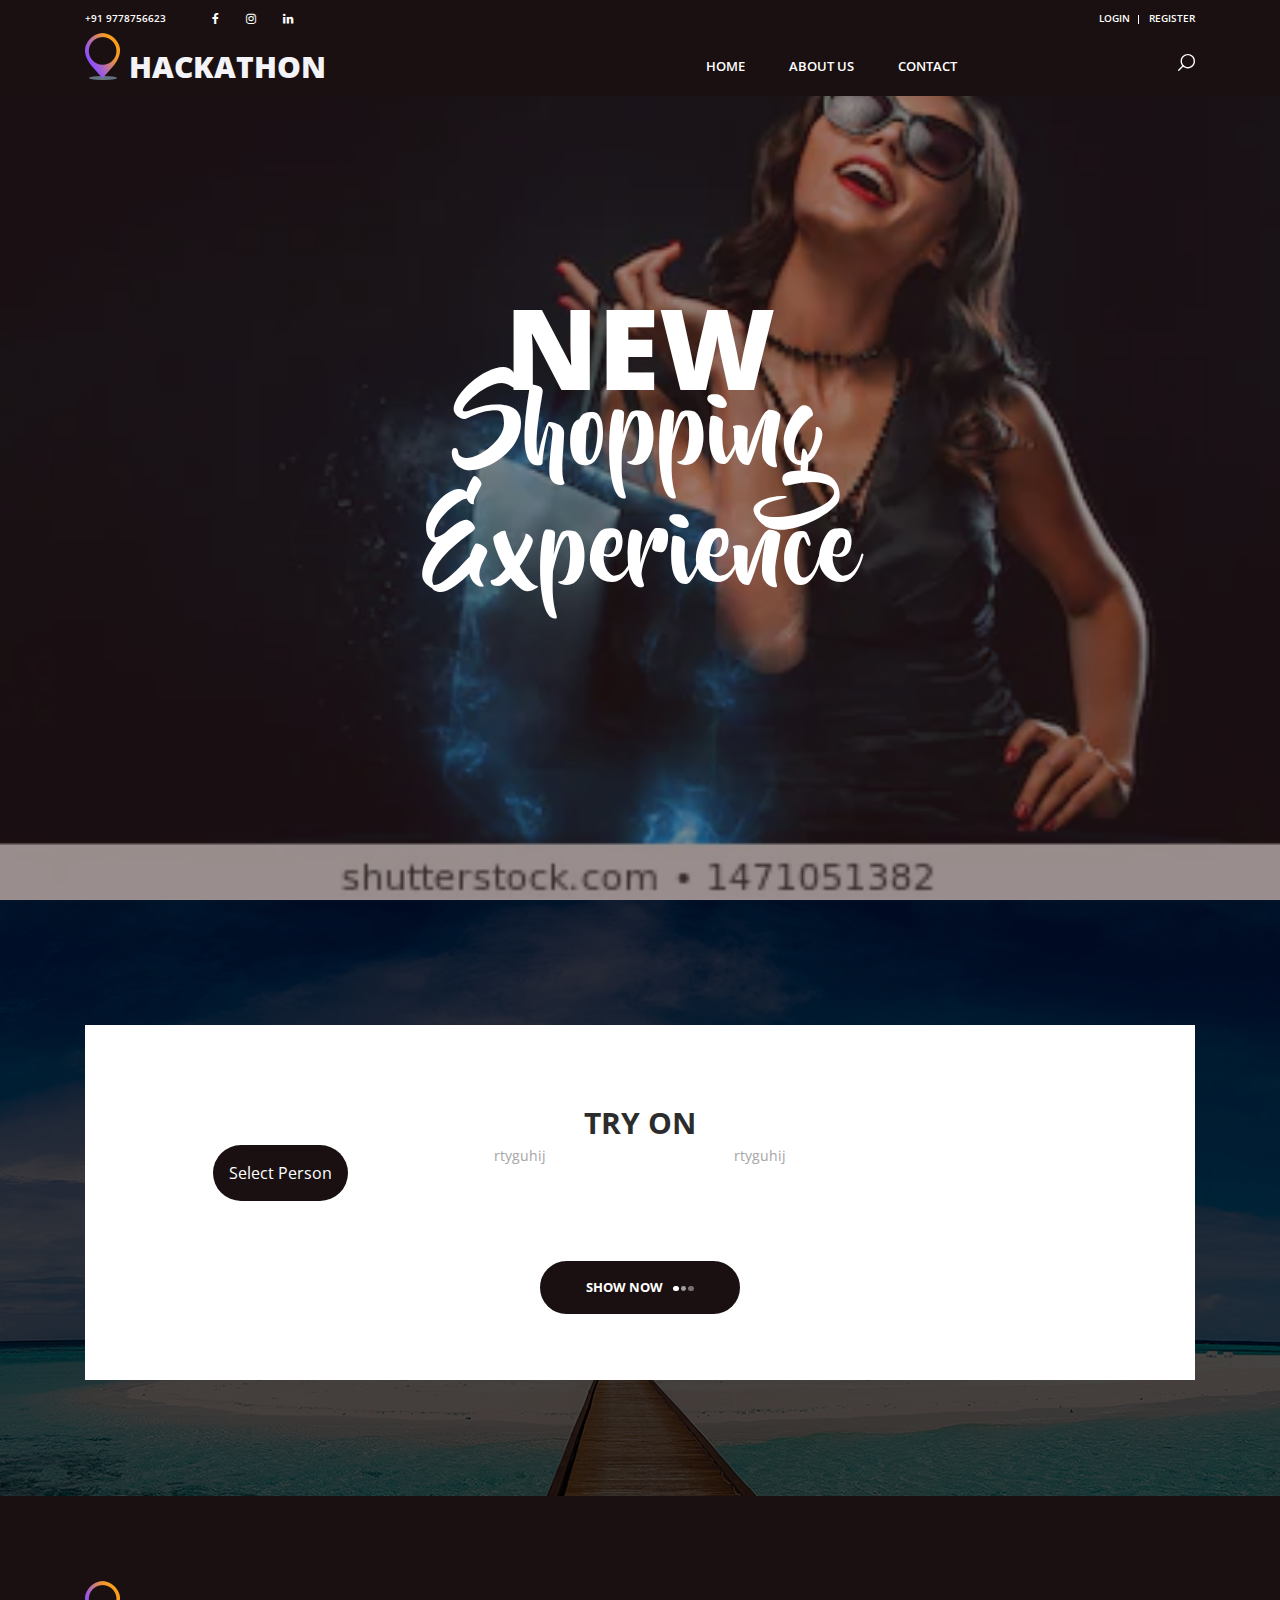
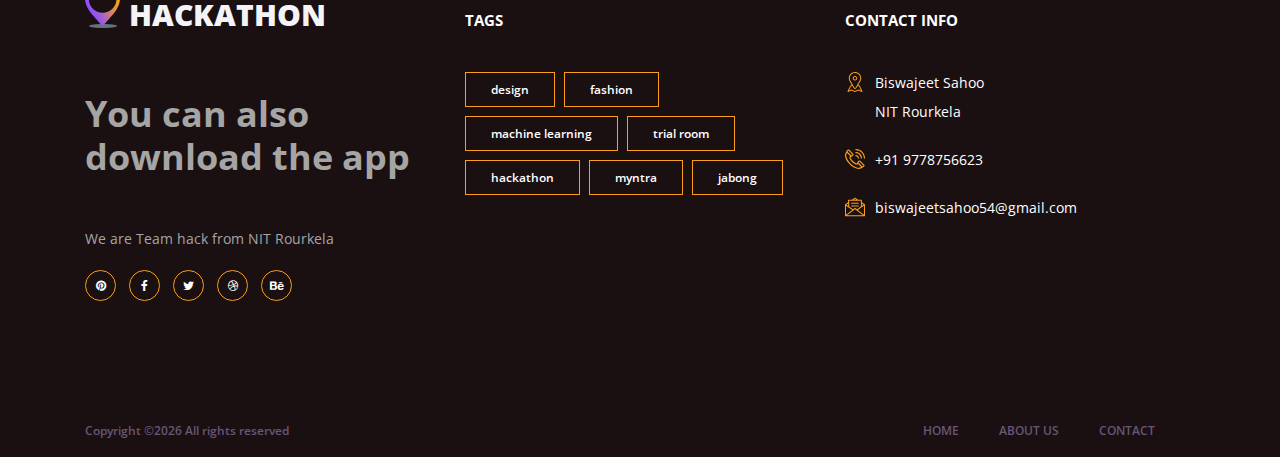
==== commit 5e7ebcf0: "changes in color and design" ====
--- a/details.html
+++ b/details.html
@@ -1,17 +1,55 @@
 <!DOCTYPE html>
 <html lang="en">
 <head>
-<title>Details</title>
+<title>Hackathon</title>
 <meta charset="utf-8">
 <meta http-equiv="X-UA-Compatible" content="IE=edge">
-<meta name="description" content="Travelix Project">
+<meta name="description" content="Hackathon Project">
 <meta name="viewport" content="width=device-width, initial-scale=1">
 <link rel="stylesheet" type="text/css" href="styles/bootstrap4/bootstrap.min.css">
-<link href="plugins/font-awesome-4.7.0/css/font-awesome.min.css" rel="stylesheet" type="text/css">#
-<link rel="stylesheet" type="text/css" href="styles/offers_responsive.css">
-<link rel="stylesheet" type="text/css" href="styles/offers_styles.css">
+<link href="plugins/font-awesome-4.7.0/css/font-awesome.min.css" rel="stylesheet" type="text/css">
+<link rel="stylesheet" type="text/css" href="plugins/OwlCarousel2-2.2.1/owl.carousel.css">
+<link rel="stylesheet" type="text/css" href="plugins/OwlCarousel2-2.2.1/owl.theme.default.css">
+<link rel="stylesheet" type="text/css" href="plugins/OwlCarousel2-2.2.1/animate.css">
 <link rel="stylesheet" type="text/css" href="styles/main_styles.css">
-</head>
+<link rel="stylesheet" type="text/css" href="styles/responsive.css">
+<style>
+.dropbtn {
+  background-color: #1b1011;
+  color: white;
+  padding: 16px;
+  font-size: 16px;
+  border: none;
+  border-radius: 35px;
+}
+
+.dropdown {
+  position: relative;
+  display: inline-block;
+}
+
+.dropdown-content {
+  display: none;
+  position: relative;
+  background-color: #f1f1f1;
+  min-width: 160px;
+  box-shadow: 0px 8px 16px 0px rgba(0,0,0,0.2);
+  z-index: 1;
+}
+
+.dropdown-content a {
+  color: black;
+  padding: 12px 16px;
+  text-decoration: none;
+  display: block;
+}
+
+.dropdown-content a:hover {background-color: #ddd;}
+
+.dropdown:hover .dropdown-content {display: block;}
+
+.dropdown:hover .dropbtn {background-color: #1b1011;}
+</style>
 
 <body>
 
@@ -99,13 +137,12 @@
 
 	</header>
 
-
 	<div class="menu trans_500">
 		<div class="menu_content d-flex flex-column align-items-center justify-content-center text-center">
 			<div class="menu_close_container"><div class="menu_close"></div></div>
 			<div class="logo menu_logo"><a href="#"><img src="images/logo.png" alt=""></a></div>
 			<ul>
-				<li class="menu_item"><a href="#">home</a></li>
+				<li class="menu_item"><a href="index.html">home</a></li>
 				<li class="menu_item"><a href="index.html/#about">about us</a></li>
 				<li class="menu_item"><a href="index.html/#contact">contact</a></li>
 			</ul>
@@ -115,393 +152,130 @@
 	<!-- Home -->
 
 	<div class="home">
-		<div class="home_background parallax-window" data-parallax="scroll" data-image-src="images/about_background.jpg"></div>
-		<div class="home_content">
-			<div class="home_title">Shopping Experience</div>
-		</div>
+		
+		<!-- Home Slider -->
+
+		<div class="home_slider_container">
+			
+			<div class="owl-carousel owl-theme home_slider">
+
+				<!-- Slider Item -->
+				<div class="owl-item home_slider_item">
+					<!-- Image by https://unsplash.com/@anikindimitry -->
+					<div class="home_slider_background" style="background-image:url(images/3.webp)"></div>
+
+					<div class="home_slider_content text-center">
+						<div class="home_slider_content_inner" data-animation-in="flipInX" data-animation-out="animate-out fadeOut">
+							<h1>New</h1>
+							<h1>Shopping Experience</h1>
+							
+						</div>
+					</div>
+				</div>
+
+				
+
+			</div>
+			
+		
+			
+			<!-- Home Slider Nav - Next -->
+		
+			
+		</div>
+
 	</div>
 
-	<!-- Offers -->
-
-	<div class="offers">
-
-		<!-- Search -->
-
+
+
+	<!-- CTA -->
+
+	<div class="cta">
+		<!-- Image by https://unsplash.com/@thanni -->
+		<div class="cta_background" style="background-image:url(images/cta.jpg)"></div>
 		
-
-		<!-- Offers -->
-
 		<div class="container">
 			<div class="row">
-				<div class="col-lg-1 temp_col"></div>
-				<div class="col-lg-11">
+				<div class="col">
+
+					<!-- CTA Slider -->
+
+					<div class="cta_slider_container">
+						<div class="owl-carousel owl-theme cta_slider">
+
+							<!-- CTA Slider Item -->
+							<div class="owl-item cta_item text-center">
+								<div class="cta_title">TRY ON</div>
+								<div class="row">
+
+
+								<div class="col-md-3">
+
+								<div class="dropdown">
+								  <button class="dropbtn">Select Person</button>
+								  <div class="dropdown-content">
+								    <button id="1_user"><img src="images/1.webp">Link 1</button>
+								    <button id="2_user"><img src="images/1.webp">Link 2</button>
+								    <button id="3_user"><img src="images/1.webp">Link 3</button>
+								  </div>
+								</div>
+								<div id="1_pic" style="display: none;"><img src="images/blog_1.jpg" style="padding-top: 5vh;"></div>
+								<div id="2_pic"><img src="images/blog_1.jpg" style="padding-top: 5vh;"></div>
+								<div id="3_pic"><img src="images/blog_1.jpg" style="padding-top: 5vh;"></div>
+							</div>
+
+								<!-- <div class="btn-group">
+								    <button type="button" class="btn btn-default dropdown-toggle" data-toggle="dropdown" aria-haspopup="true" aria-expanded="false">
+								      <img src="http://lorempixel.com/75/50/abstract/">
+								      0123 4567 8912 3456
+								      <span class="glyphicon glyphicon-chevron-down"></span>
+								    </button>
+								    
+								    <ul class="dropdown-menu">
+								      <li class="dropdown-header">Member name (you)</li>
+								      <li>
+								        <a href="#" title="Select this card"><img src="http://lorempixel.com/75/50/abstract/">0123 4567 8912 3456</a>
+								      </li>
+								      <li>
+								        <a href="#" title="Select this card"><img src="http://lorempixel.com/75/50/abstract/">0123 4567 8912 3456</a>
+								      </li>
+								      <li class="dropdown-header">Member name</li>
+								      <li>
+								        <a href="#" title="Select this card"><img src="http://lorempixel.com/75/50/abstract/">0123 4567 8912 3456</a>
+								      </li>
+								    </ul>
+								  </div>
+								</div> -->
+
+
+
+								<div class="col-md-3">rtyguhij</div>
+								<div class="col-md-3">rtyguhij</div>
+								</div><br>
+
+								<div class="row">
+									<div class="col-lg-3"><img src=""></div>
+								</div>
+
+								<center>
+								<div class="button cta_button"><div class="button_bcg"></div><a href="details.html">Show now<span></span><span></span><span></span></a></div>
+								</center>
+							
+
+							
+						</div>
+
+						
+					</div>
+
+				</div>
+			</div>
+		</div>
 					
-					<!-- Offers Sorting -->
-					<div class="offers_sorting_container">
-						<ul class="offers_sorting">
-							<li>
-								<span class="sorting_text">price</span>
-								<i class="fa fa-chevron-down"></i>
-								<ul>
-									<li class="sort_btn" data-isotope-option='{ "sortBy": "original-order" }' data-parent=".price_sorting"><span>show all</span></li>
-									<li class="sort_btn" data-isotope-option='{ "sortBy": "price" }' data-parent=".price_sorting"><span>ascending</span></li>
-								</ul>
-							</li>
-							<li>
-								<span class="sorting_text">Categories</span>
-								<i class="fa fa-chevron-down"></i>
-								<ul>
-									<li class="sort_btn" data-isotope-option='{ "sortBy": "original-order" }'><span>default</span></li>
-									<li class="sort_btn" data-isotope-option='{ "sortBy": "name" }'><span>alphabetical</span></li>
-								</ul>
-							</li>
-							<li>
-								<span class="sorting_text">Ratings</span>
-								<i class="fa fa-chevron-down"></i>
-								<ul>
-									<li class="filter_btn" data-filter="*"><span>show all</span></li>
-									<li class="sort_btn" data-isotope-option='{ "sortBy": "stars" }'><span>ascending</span></li>
-									<li class="filter_btn" data-filter=".rating_3"><span>3</span></li>
-									<li class="filter_btn" data-filter=".rating_4"><span>4</span></li>
-									<li class="filter_btn" data-filter=".rating_5"><span>5</span></li>
-								</ul>
-							</li>
-							<li class="distance_item">
-								<span class="sorting_text">Color</span>
-								<i class="fa fa-chevron-down"></i>
-								<ul>
-									<li class="num_sorting_btn"><span>Blue</span></li>
-									<li class="num_sorting_btn"><span>Black</span></li>
-									<li class="num_sorting_btn"><span>Olive</span></li>
-								</ul>
-							</li>
-							<li>
-								<span class="sorting_text">Discount Range</span>
-								<i class="fa fa-chevron-down"></i>
-								<ul>
-									<li class="num_sorting_btn"><span>20% and above</span></li>
-									<li class="num_sorting_btn"><span>30% and above</span></li>
-									<li class="num_sorting_btn"><span>50% and above</span></li>
-								</ul>
-							</li>
-						</ul>
-					</div>
-				</div>
-
-				<div class="col-lg-12">
-					<!-- Offers Grid -->
-
-					<div class="offers_grid">
-
-						<!-- Offers Item -->
-
-						<div class="offers_item rating_4">
-							<div class="row">
-								<div class="col-lg-1 temp_col"></div>
-								<div class="col-lg-3 col-1680-4">
-									<div class="offers_image_container">
-										<!-- Image by https://unsplash.com/@kensuarez -->
-										<div class="offers_image_background" style="background-image:url(output/cap3.png)"></div>
-										<div class="offer_name"><a href="single_listing.html">Cool design</a></div>
-									</div>
-								</div>
-								<div class="col-lg-8">
-									<div class="offers_content">
-										<div class="offers_price">$70</div>
-										<div class="rating_r rating_r_4 offers_rating" data-rating="4">
-											<i></i>
-											<i></i>
-											<i></i>
-											<i></i>
-											<i></i>
-										</div>
-										<p class="offers_text">Try this new design.</p>
-										
-										<div class="button book_button"><a href="#">Add to cart<span></span><span></span><span></span></a></div>
-										<div class="button book_button"><a href="#" data-toggle="modal" data-target="#myModal1">Try On<span></span><span></span><span></span></a></div>
-
-										<div class="offer_reviews">
-											<div class="offer_reviews_content">
-												<div class="offer_reviews_title">very good</div>
-												<div class="offer_reviews_subtitle">100 reviews</div>
-											</div>
-											<div class="offer_reviews_rating text-center">8.1</div>
-										</div>
-									</div>
-								</div>
-							</div>
-						</div>
-
-
-						<div id="myModal1" class="modal fade" role="dialog">
-						  <div class="modal-dialog">
-
-						    <!-- Modal content-->
-						    <div class="modal-content">
-						      <div class="modal-header">
-						        <h4 class="modal-title"><b>Input and Output</b></h4>
-						        <button type="button" class="close" data-dismiss="modal">&times;</button>
-						      </div>
-						      <div class="modal-body">
-						        <img style="width: 100%;height: 100%;object-fit: cover;overflow: hidden;" src="output/1.png">						      
-						    </div>
-						      <div class="modal-footer">
-						        <button type="button" class="btn btn-default" data-dismiss="modal">Close</button>
-						      </div>
-						    </div>
-
-						  </div>
-						</div>
-
-						<!-- Offers Item -->
-						<div class="offers_item rating_4">
-							<div class="row">
-								<div class="col-lg-1 temp_col"></div>
-								<div class="col-lg-3 col-1680-4">
-									<div class="offers_image_container">
-										<!-- Image by https://unsplash.com/@kensuarez -->
-										<div class="offers_image_background" style="background-image:url(output/cap4.png)"></div>
-										<div class="offer_name"><a href="single_listing.html">Cool design</a></div>
-									</div>
-								</div>
-								<div class="col-lg-8">
-									<div class="offers_content">
-										<div class="offers_price">$70</div>
-										<div class="rating_r rating_r_4 offers_rating" data-rating="4">
-											<i></i>
-											<i></i>
-											<i></i>
-											<i></i>
-											<i></i>
-										</div>
-										<p class="offers_text">Try this new design.</p>
-										
-										<div class="button book_button"><a href="#">Add to cart<span></span><span></span><span></span></a></div>
-										<div class="button book_button"><a href="#" data-toggle="modal" data-target="#myModal2">Try On<span></span><span></span><span></span></a></div>
-
-										<div class="offer_reviews">
-											<div class="offer_reviews_content">
-												<div class="offer_reviews_title">very good</div>
-												<div class="offer_reviews_subtitle">100 reviews</div>
-											</div>
-											<div class="offer_reviews_rating text-center">8.1</div>
-										</div>
-									</div>
-								</div>
-							</div>
-						</div>
-
-
-				
-
-						<div id="myModal2" class="modal fade" role="dialog">
-						  <div class="modal-dialog">
-
-						    <!-- Modal content-->
-						    <div class="modal-content">
-						      <div class="modal-header">
-						        <h4 class="modal-title"><b>Input and Output</b></h4>
-						        <button type="button" class="close" data-dismiss="modal">&times;</button>
-						      </div>
-						      <div class="modal-body">
-						        <img style="width: 100%;height: 100%;object-fit: cover;overflow: hidden;" src="output/2.png">						      
-						    </div>
-						      <div class="modal-footer">
-						        <button type="button" class="btn btn-default" data-dismiss="modal">Close</button>
-						      </div>
-						    </div>
-
-						  </div>
-						</div>
-
-						<!-- Offers Item -->
-<div class="offers_item rating_4">
-							<div class="row">
-								<div class="col-lg-1 temp_col"></div>
-								<div class="col-lg-3 col-1680-4">
-									<div class="offers_image_container">
-										<!-- Image by https://unsplash.com/@kensuarez -->
-										<div class="offers_image_background" style="background-image:url(output/cap5.png)"></div>
-										<div class="offer_name"><a href="single_listing.html">Cool design</a></div>
-									</div>
-								</div>
-								<div class="col-lg-8">
-									<div class="offers_content">
-										<div class="offers_price">$70</div>
-										<div class="rating_r rating_r_4 offers_rating" data-rating="4">
-											<i></i>
-											<i></i>
-											<i></i>
-											<i></i>
-											<i></i>
-										</div>
-										<p class="offers_text">Try this new design.</p>
-										
-										<div class="button book_button"><a href="#">Add to cart<span></span><span></span><span></span></a></div>
-										<div class="button book_button"><a href="#" data-toggle="modal" data-target="#myModal3">Try On<span></span><span></span><span></span></a></div>
-
-										<div class="offer_reviews">
-											<div class="offer_reviews_content">
-												<div class="offer_reviews_title">very good</div>
-												<div class="offer_reviews_subtitle">100 reviews</div>
-											</div>
-											<div class="offer_reviews_rating text-center">8.1</div>
-										</div>
-									</div>
-								</div>
-							</div>
-						</div>
-
-
-
-						<div id="myModal3" class="modal fade" role="dialog">
-						  <div class="modal-dialog">
-
-						    <!-- Modal content-->
-						    <div class="modal-content">
-						      <div class="modal-header">
-						        <h4 class="modal-title"><b>Input and Output</b></h4>
-						        <button type="button" class="close" data-dismiss="modal">&times;</button>
-						      </div>
-						      <div class="modal-body">
-						        <img style="width: 100%;height: 100%;object-fit: cover;overflow: hidden;" src="output/3.png">						      
-						    </div>
-						      <div class="modal-footer">
-						        <button type="button" class="btn btn-default" data-dismiss="modal">Close</button>
-						      </div>
-						    </div>
-
-						  </div>
-						</div>
-
-						<!-- Offers Item -->
-
-						<div class="offers_item rating_4">
-							<div class="row">
-								<div class="col-lg-1 temp_col"></div>
-								<div class="col-lg-3 col-1680-4">
-									<div class="offers_image_container">
-										<!-- Image by https://unsplash.com/@kensuarez -->
-										<div class="offers_image_background" style="background-image:url(output/cap3.png)"></div>
-										<div class="offer_name"><a href="single_listing.html">Cool design</a></div>
-									</div>
-								</div>
-								<div class="col-lg-8">
-									<div class="offers_content">
-										<div class="offers_price">$70</div>
-										<div class="rating_r rating_r_4 offers_rating" data-rating="4">
-											<i></i>
-											<i></i>
-											<i></i>
-											<i></i>
-											<i></i>
-										</div>
-										<p class="offers_text">Try this new design.</p>
-										
-										<div class="button book_button"><a href="#">Add to cart<span></span><span></span><span></span></a></div>
-										<div class="button book_button"><a href="#" data-toggle="modal" data-target="#myModal4">Try On<span></span><span></span><span></span></a></div>
-
-										<div class="offer_reviews">
-											<div class="offer_reviews_content">
-												<div class="offer_reviews_title">very good</div>
-												<div class="offer_reviews_subtitle">100 reviews</div>
-											</div>
-											<div class="offer_reviews_rating text-center">8.1</div>
-										</div>
-									</div>
-								</div>
-							</div>
-						</div>
-
-
-						<div id="myModal4" class="modal fade" role="dialog">
-						  <div class="modal-dialog">
-
-						    <!-- Modal content-->
-						    <div class="modal-content">
-						      <div class="modal-header">
-						        <h4 class="modal-title"><b>Input and Output</b></h4>
-						        <button type="button" class="close" data-dismiss="modal">&times;</button>
-						      </div>
-						      <div class="modal-body">
-						        <img style="width: 100%;height: 100%;object-fit: cover;overflow: hidden;" src="output/Capture.png">						      
-						    </div>
-						      <div class="modal-footer">
-						        <button type="button" class="btn btn-default" data-dismiss="modal">Close</button>
-						      </div>
-						    </div>
-
-						  </div>
-						</div>
-
-						<!-- Offers Item -->
-
-						<div class="offers_item rating_4">
-							<div class="row">
-								<div class="col-lg-1 temp_col"></div>
-								<div class="col-lg-3 col-1680-4">
-									<div class="offers_image_container">
-										<!-- Image by https://unsplash.com/@kensuarez -->
-										<div class="offers_image_background" style="background-image:url(output/cap4.png)"></div>
-										<div class="offer_name"><a href="single_listing.html">Cool design</a></div>
-									</div>
-								</div>
-								<div class="col-lg-8">
-									<div class="offers_content">
-										<div class="offers_price">$70</div>
-										<div class="rating_r rating_r_4 offers_rating" data-rating="4">
-											<i></i>
-											<i></i>
-											<i></i>
-											<i></i>
-											<i></i>
-										</div>
-										<p class="offers_text">Try this new design.</p>
-										
-										<div class="button book_button"><a href="#">Add to cart<span></span><span></span><span></span></a></div>
-										<div class="button book_button"><a href="#" data-toggle="modal" data-target="#myModal5">Try On<span></span><span></span><span></span></a></div>
-
-										<div class="offer_reviews">
-											<div class="offer_reviews_content">
-												<div class="offer_reviews_title">very good</div>
-												<div class="offer_reviews_subtitle">100 reviews</div>
-											</div>
-											<div class="offer_reviews_rating text-center">8.1</div>
-										</div>
-									</div>
-								</div>
-							</div>
-						</div>
-
-
-						<div id="myModal5" class="modal fade" role="dialog">
-						  <div class="modal-dialog">
-
-						    <!-- Modal content-->
-						    <div class="modal-content">
-						      <div class="modal-header">
-						        <h4 class="modal-title"><b>Input and Output</b></h4>
-						        <button type="button" class="close" data-dismiss="modal">&times;</button>
-						      </div>
-						      <div class="modal-body">
-						        <img style="width: 100%;height: 100%;object-fit: cover;overflow: hidden;" src="output/1.png">						      
-						    </div>
-						      <div class="modal-footer">
-						        <button type="button" class="btn btn-default" data-dismiss="modal">Close</button>
-						      </div>
-						    </div>
-
-						  </div>
-						</div>
-
-
-					</div>
-				</div>
-
-			</div>
-		</div>		
 	</div>
-
+</div>
+
+		
 	<!-- Footer -->
 <section id="contact">
 	<footer class="footer">
@@ -576,7 +350,6 @@
 		</div>
 	</footer>
 </section>
-
 	<!-- Copyright -->
 
 	<div class="copyright">
@@ -585,8 +358,8 @@
 				<div class="col-lg-3 order-lg-1 order-2  ">
 					<div class="copyright_content d-flex flex-row align-items-center">
 						<div><!-- Link back to Colorlib can't be removed. Template is licensed under CC BY 3.0. -->
-Copyright &copy;<script>document.write(new Date().getFullYear());</script> All rights reserved 
-<!-- Link back to Colorlib can't be removed. Template is licensed under CC BY 3.0. --></div>
+						Copyright &copy;<script>document.write(new Date().getFullYear());</script> All rights reserved 
+						<!-- Link back to Colorlib can't be removed. Template is licensed under CC BY 3.0. --></div>
 					</div>
 				</div>
 				<div class="col-lg-9 order-lg-2 order-1">
@@ -611,10 +384,35 @@
 <script src="js/jquery-3.2.1.min.js"></script>
 <script src="styles/bootstrap4/popper.js"></script>
 <script src="styles/bootstrap4/bootstrap.min.js"></script>
-<script src="plugins/Isotope/isotope.pkgd.min.js"></script>
+<script src="plugins/OwlCarousel2-2.2.1/owl.carousel.js"></script>
 <script src="plugins/easing/easing.js"></script>
-<script src="plugins/parallax-js-master/parallax.min.js"></script>
-<script src="js/offers_custom.js"></script>
+<script src="js/custom.js"></script>
+<script>
+
+	// $("#1_pic").hide();
+	$("#2_pic").hide();
+	$("#3_pic").hide();
+
+
+$(document).on("click", "#1_user", function () {
+
+		alert("button is clicked");
+		// $("#1_pic").show();
+		$("#1_pic").css("display","block");
+});
+	// $("#1_user").click(function () {
+	// 	// alert("button is clicked");
+	// 	// $("#1_pic").css("display","block");
+	// 	// $('#1_pic').attr('style','display:none');
+	// 	alert("button is clicked");
+	// 	$("#1_pic").show();
+	// });
+
+	// $("#1_pic").css("display","none");
+	// $("#2_pic").css("display","none");
+	// $("#3_pic").css("display","none");
+
+</script>
 
 </body>
 
--- a/styles/main_styles.css
+++ b/styles/main_styles.css
@@ -629,7 +629,7 @@
 	position: fixed;
 	width: 100vw;
 	height: 100vh;
-	background: linear-gradient(to right, #fa9e1b, #8d4fff);
+	background: #1b1011;
 	z-index: 100;
 	opacity: 0;
 	visibility: hidden;
@@ -1593,7 +1593,7 @@
 	bottom: 0;
 	width: 100%;
 	height: 61.1%;
-	background: rgba(49, 18, 75, 0.8);
+	background: #1b1011;
 }
 .test_content
 {
@@ -1894,7 +1894,7 @@
 	width: 100%;
 	padding-top: 113px;
 	padding-bottom: 104px;
-	background: #31124b;
+	background: #1b1011;
 }
 .footer_title
 {
@@ -2108,7 +2108,7 @@
 
 .copyright
 {
-	background: #1f0733;
+	background:#1b1011;
 }
 .copyright_content
 {
--- a/styles/responsive.css
+++ b/styles/responsive.css
@@ -0,0 +1,579 @@
+@charset "utf-8";
+/* CSS Document */
+
+/******************************
+
+[Table of Contents]
+
+1. 1600px
+2. 1440px
+3. 1280px
+4. 1199px
+5. 1024px
+6. 991px
+7. 959px
+8. 880px
+9. 768px
+10. 767px
+11. 539px
+12. 479px
+13. 400px
+
+******************************/
+
+/************
+1. 1600px
+************/
+
+@media only screen and (max-width: 1600px)
+{
+	
+}
+
+/************
+2. 1440px
+************/
+
+@media only screen and (max-width: 1440px)
+{
+	
+}
+
+/************
+3. 1380px
+************/
+
+@media only screen and (max-width: 1380px)
+{
+	
+}
+
+/************
+3. 1280px
+************/
+
+@media only screen and (max-width: 1280px)
+{
+	.cta_slider_prev
+	{
+		left: 15px;
+	}
+	.cta_slider_next
+	{
+		right: 15px;
+	}
+	.cta_slider_nav .nav_path,
+	.cta_slider_nav .nav_arrow
+	{
+		fill: url(#grad);
+	}
+	.test_slider_prev
+	{
+		left: 15px;
+	}
+	.test_slider_next
+	{
+		right: 15px;
+	}
+}
+
+/************
+4. 1199px
+************/
+
+@media only screen and (max-width: 1199px)
+{
+	.main_nav_container
+	{
+		margin-right: 121px;
+	}
+	.home_slider_content h1:first-child
+	{
+		font-size: 92px;
+	}
+	.home_slider_content h1:nth-child(2)
+	{
+		font-size: 80px;
+		margin-top: -24px;
+	}
+	.footer_blog_content
+	{
+		padding-left: 74px;
+	}
+}
+
+/************
+4. 1100px
+************/
+
+@media only screen and (max-width: 1100px)
+{
+	
+}
+
+/************
+5. 1024px
+************/
+
+@media only screen and (max-width: 1024px)
+{
+	
+}
+
+/************
+6. 991px
+************/
+
+@media only screen and (max-width: 991px)
+{
+	.main_nav_container
+	{
+		display: none;
+	}
+	.home_slider_content h1:first-child
+	{
+		font-size: 72px;
+	}
+	.home_slider_content h1:nth-child(2)
+	{
+		font-size: 60px;
+		margin-top: -18px;
+	}
+	.home_slider_button
+	{
+		margin-top: 58px;
+	}
+	.hamburger
+	{
+		display: block;
+	}
+	.search
+	{
+		height: auto;
+		padding-top: 100px;
+		padding-bottom: 100px;
+	}
+	.search_tabs_container
+	{
+		position: relative;
+		bottom: auto;
+		left: auto;
+		width: auto;
+	}
+	.search_tabs
+	{
+		height: auto;
+	}
+	.search_tab
+	{
+		height: 62px;
+		width: 100%;
+		padding-left: 15px;
+	}
+	.search_tab:first-child
+	{
+		border-top-left-radius: 0px;
+		padding-left: 15px;
+	}
+	.search_tab:last-child
+	{
+		border-top-right-radius: 0px;
+	}
+	.search_panel
+	{
+		display: none !important;
+		margin-top: 50px;
+	}
+	.search_panel.active
+	{
+		display: flex!important;
+	}
+	.search_item
+	{
+		width: 100% !important;
+		margin-bottom: 23px;
+	}
+	.search_item:last-child
+	{
+		margin-bottom: 0px;
+	}
+	.search_button
+	{
+		margin-top: 9px;
+	}
+	.intro_col
+	{
+		margin-bottom: 60px;
+	}
+	.intro_col:last-child
+	{
+		margin-bottom: 0px;
+	}
+	.intro_item
+	{
+		height: 810px;
+	}
+	.cta_item
+	{
+		padding-left: 30px;
+		padding-right: 30px;
+	}
+	.cta_slider_nav
+	{
+		display: none !important;
+	}
+	.offers_image_container
+	{
+		height: 708px;
+	}
+	.offers_content
+	{
+		margin-top: 40px;
+	}
+	.test_slider_nav
+	{
+		display: none !important;
+	}
+	.footer_column
+	{
+		margin-bottom: 60px;
+	}
+	.footer_column:last-child
+	{
+		margin-bottom: 0px;
+	}
+	.copyright
+	{
+		padding-top: 30px;
+		padding-bottom: 30px;
+	}
+	.copyright_content
+	{
+		height: auto;
+		margin-top: 15px;
+	}
+	.footer_nav_container
+	{
+		height: auto;
+	}
+	.footer_nav_item
+	{
+		display: block;
+	}
+}
+
+/************
+7. 959px
+************/
+
+@media only screen and (max-width: 959px)
+{
+	
+}
+
+/************
+8. 880px
+************/
+
+@media only screen and (max-width: 880px)
+{
+	
+}
+
+/************
+9. 768px
+************/
+
+@media only screen and (max-width: 768px)
+{
+	
+}
+
+/************
+10. 767px
+************/
+
+@media only screen and (max-width: 767px)
+{
+	.intro_item
+	{
+		height: 599px;
+	}
+	.offers_image_container
+	{
+		height: 524px;
+	}
+}
+
+/************
+11. 575px
+************/
+
+@media only screen and (max-width: 575px)
+{
+	p{font-size: 13px;}
+	.top_bar
+	{
+		display: none;
+	}
+	.button
+	{
+		height: 44px;
+		border-radius: 22px;
+	}
+	.button a
+	{
+		line-height: 44px;
+		padding-left: 36px;
+		padding-right: 36px;
+	}
+	.logo a img
+	{
+		width: 24px;
+	}
+	.logo a
+	{
+		font-size: 24px;
+	}
+	.home_slider_nav
+	{
+		display: none !important;
+	}
+	.home_slider_content h1:first-child
+	{
+		font-size: 48px;
+	}
+	.home_slider_content h1:nth-child(2)
+	{
+    	font-size: 43px;
+    	margin-top: -12px;	
+	}
+	.home_slider_button
+	{
+		margin-top: 45px;
+	}
+	.home_slider_dots
+	{
+		display: none !important;
+	}
+	.main_nav_col
+	{
+		height: 60px;
+	}
+	.header.scrolled .main_nav_col
+	{
+		height: 60px;
+	}
+	.logo_container
+	{
+		-webkit-transform: none;
+		-moz-transform: none;
+		-ms-transform: none;
+		-o-transform: none;
+		transform: none;
+	}
+	.content_search
+	{
+		-webkit-transform: translateY(2px);
+		-moz-transform: translateY(2px);
+		-ms-transform: translateY(2px);
+		-o-transform: translateY(2px);
+		transform: translateY(2px);
+	}
+	.header.scrolled .content_search
+	{
+		-webkit-transform: translateY(2px);
+		-moz-transform: translateY(2px);
+		-ms-transform: translateY(2px);
+		-o-transform: translateY(2px);
+		transform: translateY(2px);
+	}
+	.hamburger
+	{
+		-webkit-transform: none;
+		-moz-transform: none;
+		-ms-transform: none;
+		-o-transform: none;
+		transform: none;
+	}
+	.logo a
+	{
+		font-size: 16px;
+	}
+	.logo a img
+	{
+		width: 16px;
+		margin-right: 7px;
+	}
+	.hamburger i
+	{
+		font-size: 18px;
+	}
+	.content_search svg
+	{
+		width: 15px;
+		height: 15px;
+	}
+	.menu_close_container
+	{
+		top: 15px;
+		right: 28px;
+	}
+	.menu_logo
+	{
+		margin-bottom: 17px;
+	}
+	.menu_logo a img
+	{
+		width: 28px !important;
+	}
+	.menu_item a
+	{
+		font-size: 24px;
+	}
+	.search_button
+	{
+		line-height: 44px;
+	}
+	.intro_item
+	{
+		height: calc((100vw - 30px) / 0.85);
+	}
+	.section_title
+	{
+		font-size: 21px;
+	}
+	.cta_item
+	{
+		padding-left: 15px;
+		padding-right: 15px;
+	}
+	.cta_title
+	{
+		font-size: 24px;
+	}
+	.test_item
+	{
+		padding-top: 26px;
+	}
+	.test_icon
+	{
+		left: 20px;
+		width: 52px;
+		height: 52px;
+	}
+	.test_content
+	{
+		padding-left: 20px;
+		padding-right: 20px;
+		padding-top: 36px;
+	}
+	.test_item_info
+	{
+		left: 20px;
+	}
+	.test_name
+	{
+		font-size: 12px;
+	}
+	.test_date
+	{
+		font-size: 10px;
+	}
+	.test_quote_title
+	{
+		font-size: 16px;
+		padding-left: 1px;
+	}
+	.test_quote_text
+	{
+		margin-top: 5px;
+	}
+	.trending_title a
+	{
+		font-size: 14px;
+	}
+	.trending_price
+	{
+		font-size: 12px;
+	}
+	.trending_location
+	{
+		font-size: 12px;
+	}
+	.offers_image_container
+	{
+		height: calc((100vw - 30px) / 0.974);
+	}
+	.trending_item
+	{
+		margin-bottom: 30px;
+	}
+	.contact_title
+	{
+		font-size: 24px;
+	}
+	.contact_form_name
+	{
+		width: 100%;
+		margin-right: 0px;
+	}
+	.contact_form_email
+	{
+		width: 100%;
+		margin-top: 11px;
+	}
+	.form_submit_button
+	{
+		line-height: 44px;
+	}
+	.footer_about_text
+	{
+		font-size: 13px;
+	}
+}
+
+/************
+11. 539px
+************/
+
+@media only screen and (max-width: 539px)
+{
+	
+}
+
+/************
+12. 480px
+************/
+
+@media only screen and (max-width: 480px)
+{
+	
+}
+
+/************
+13. 479px
+************/
+
+@media only screen and (max-width: 479px)
+{
+	h2{font-size: 24px;}
+	p{font-size: 13px;}
+	.intro_center h1
+	{
+		font-size: 36px;
+	}
+	.intro_text p
+	{
+		font-size: 16px;
+	}
+}
+
+/************
+14. 400px
+************/
+
+@media only screen and (max-width: 400px)
+{
+	
+}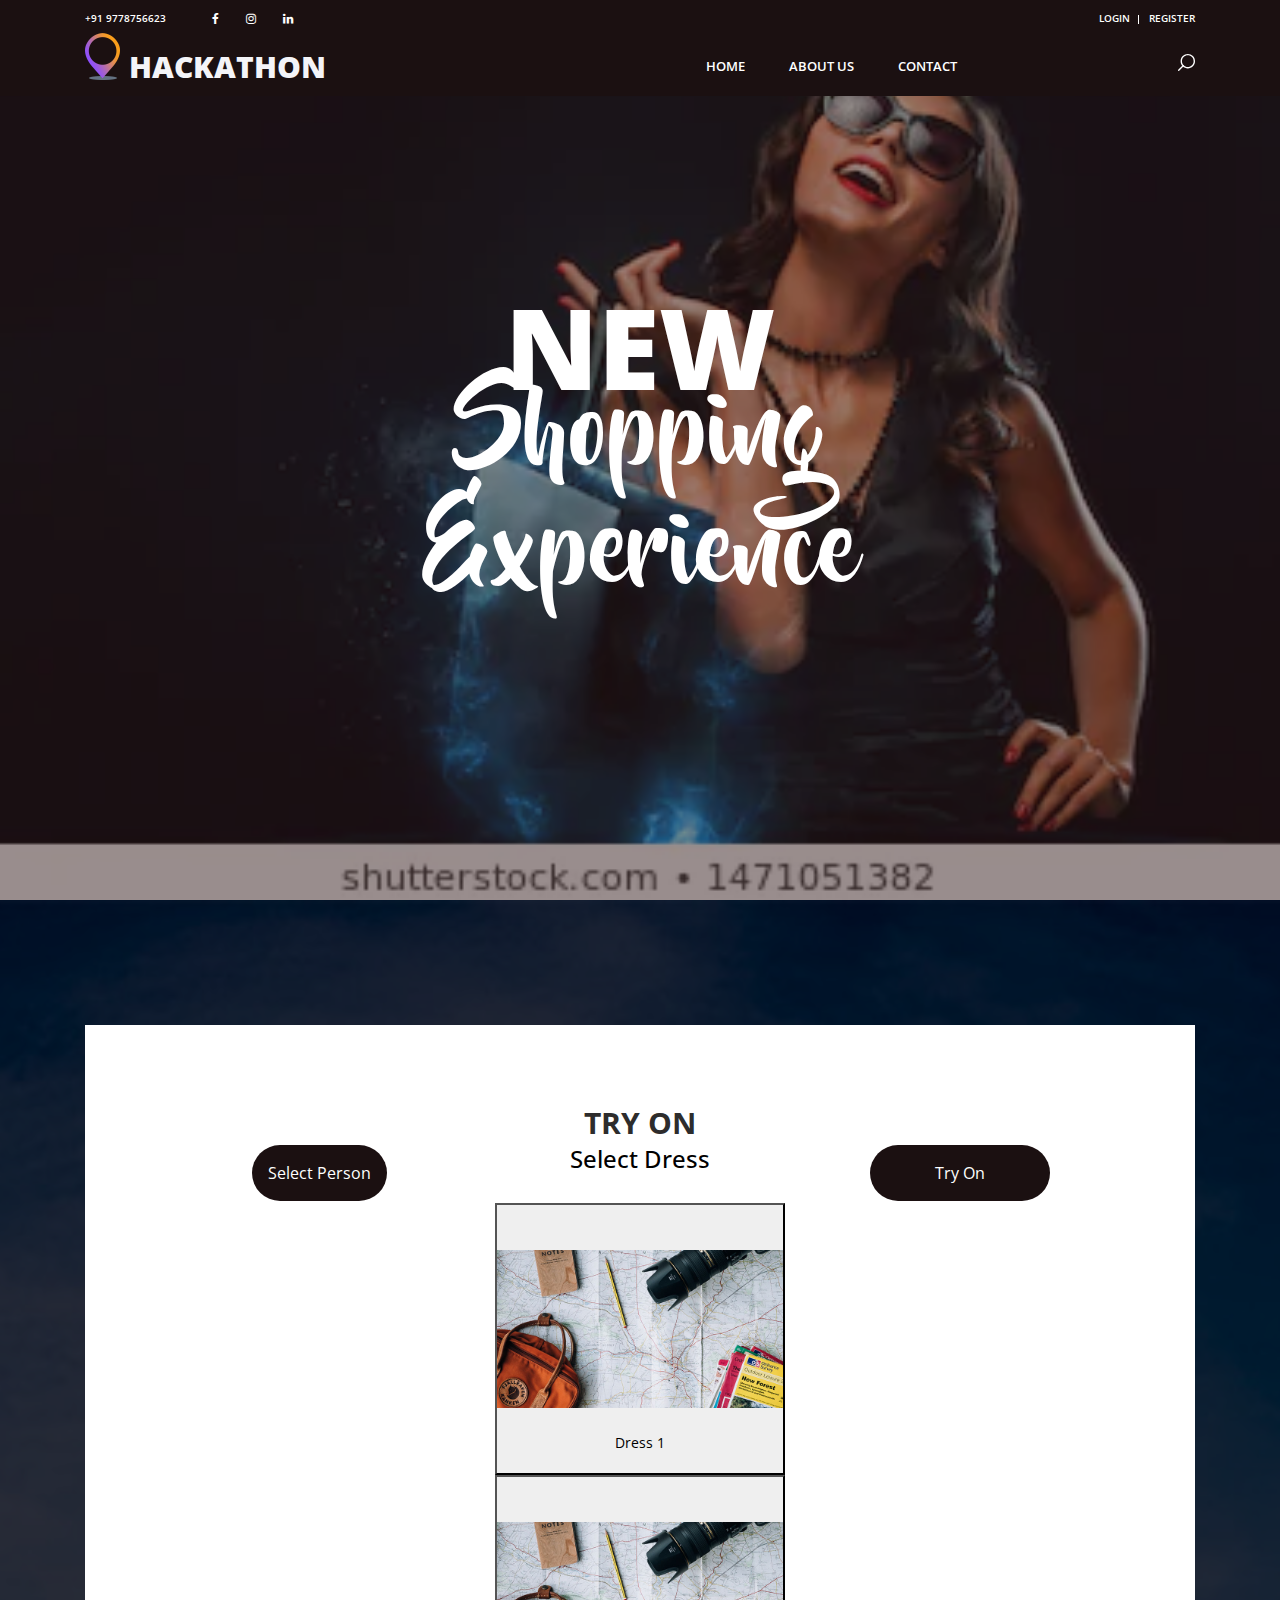
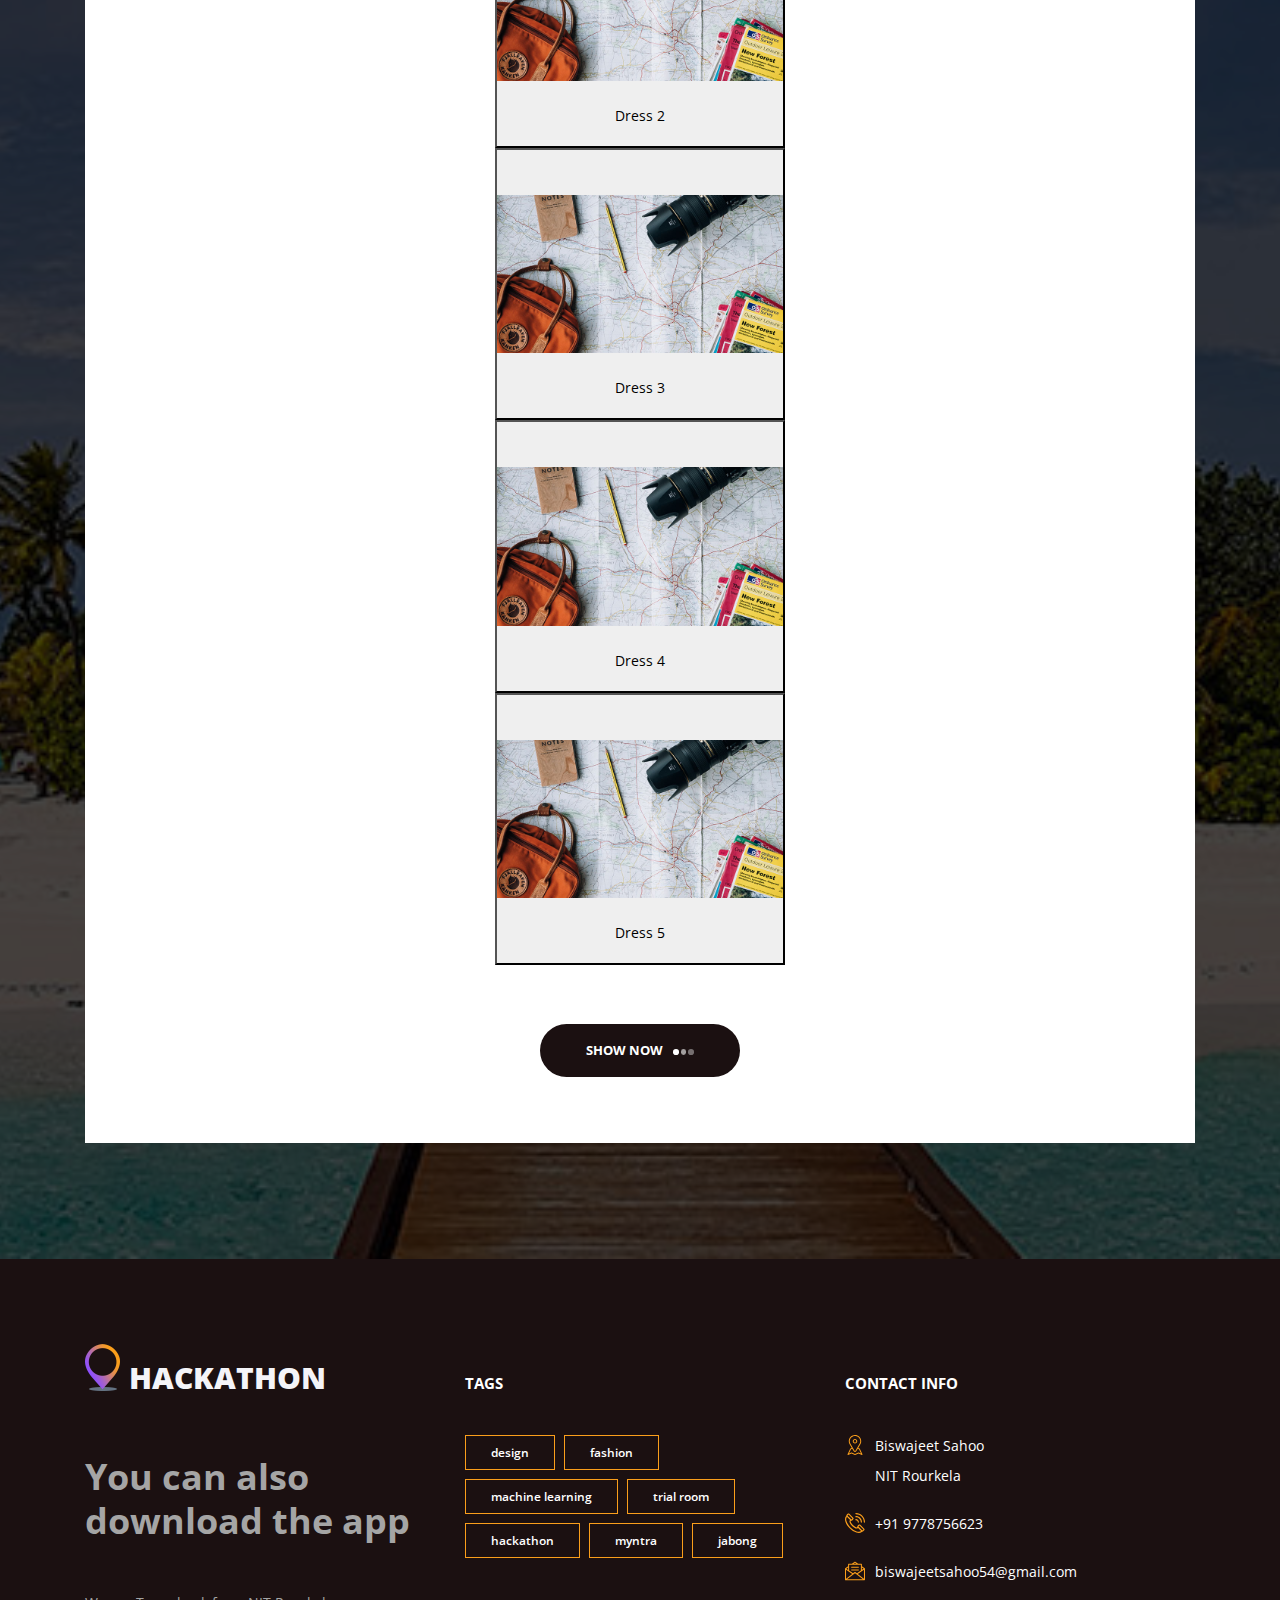
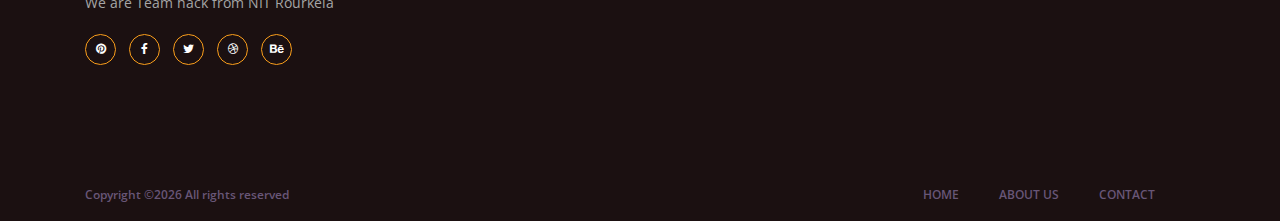
==== commit 9efc572e: "with functionality" ====
--- a/details.html
+++ b/details.html
@@ -13,6 +13,7 @@
 <link rel="stylesheet" type="text/css" href="plugins/OwlCarousel2-2.2.1/animate.css">
 <link rel="stylesheet" type="text/css" href="styles/main_styles.css">
 <link rel="stylesheet" type="text/css" href="styles/responsive.css">
+<link rel="stylesheet" type="text/css" href="styles/display.css">
 <style>
 .dropbtn {
   background-color: #1b1011;
@@ -209,53 +210,81 @@
 								<div class="row">
 
 
-								<div class="col-md-3">
+								<div class="col-md-4">
 
 								<div class="dropdown">
-								  <button class="dropbtn">Select Person</button>
+								  <button class="dropbtn" id="user_btn">Select Person</button>
 								  <div class="dropdown-content">
-								    <button id="1_user"><img src="images/1.webp">Link 1</button>
-								    <button id="2_user"><img src="images/1.webp">Link 2</button>
-								    <button id="3_user"><img src="images/1.webp">Link 3</button>
+								    <button id="user1"><img src="images/1.webp" style="height: 15vh;width: 15vw;">Link 1</button>
+								    <button id="user2"><img src="images/1.webp" style="height: 15vh;width: 15vw;">Link 2</button>
+								    <button id="user3"><img src="images/1.webp" style="height: 15vh;width: 15vw;">Link 3</button>
+								 	<button id="user4"><img src="images/1.webp" style="height: 15vh;width: 15vw;">Link 4</button>
+								    <button id="user5"><img src="images/1.webp" style="height: 15vh;width: 15vw;">Link 5</button>
 								  </div>
 								</div>
-								<div id="1_pic" style="display: none;"><img src="images/blog_1.jpg" style="padding-top: 5vh;"></div>
-								<div id="2_pic"><img src="images/blog_1.jpg" style="padding-top: 5vh;"></div>
-								<div id="3_pic"><img src="images/blog_1.jpg" style="padding-top: 5vh;"></div>
+								<div class="pic">
+									<img src="images/blog_1.jpg"  style="padding-top: 5vh;">
+									<p style="color: black;">1st user</p>
+								</div>
+								<div class="pic2">
+									<img src="images/blog_1.jpg" style="padding-top: 5vh;">
+									<p style="color: black;">2nd user</p>
+								</div>
+								<div class="pic3">
+									<img src="images/blog_1.jpg" style="padding-top: 5vh;">
+									<p style="color: black;">3rd user</p>
+								</div>
+								<div class="pic4">
+									<img src="images/blog_1.jpg" style="padding-top: 5vh;">
+									<p style="color: black;">4th user</p>
+								</div>
+								<div class="pic5">
+									<img src="images/blog_1.jpg" style="padding-top: 5vh;">
+									<p style="color: black;">5th user</p>
+								</div>
 							</div>
 
-								<!-- <div class="btn-group">
-								    <button type="button" class="btn btn-default dropdown-toggle" data-toggle="dropdown" aria-haspopup="true" aria-expanded="false">
-								      <img src="http://lorempixel.com/75/50/abstract/">
-								      0123 4567 8912 3456
-								      <span class="glyphicon glyphicon-chevron-down"></span>
-								    </button>
-								    
-								    <ul class="dropdown-menu">
-								      <li class="dropdown-header">Member name (you)</li>
-								      <li>
-								        <a href="#" title="Select this card"><img src="http://lorempixel.com/75/50/abstract/">0123 4567 8912 3456</a>
-								      </li>
-								      <li>
-								        <a href="#" title="Select this card"><img src="http://lorempixel.com/75/50/abstract/">0123 4567 8912 3456</a>
-								      </li>
-								      <li class="dropdown-header">Member name</li>
-								      <li>
-								        <a href="#" title="Select this card"><img src="http://lorempixel.com/75/50/abstract/">0123 4567 8912 3456</a>
-								      </li>
-								    </ul>
-								  </div>
-								</div> -->
-
-
-
-								<div class="col-md-3">rtyguhij</div>
-								<div class="col-md-3">rtyguhij</div>
+
+								<div class="col-md-4">
+									<center>
+									<h3 style="color: black;">Select Dress</h3>
+									<br>
+
+									<button class="dress1"><img src="images/blog_1.jpg" id="d1" style="padding-top: 5vh;"><br>
+									<p style="color: black;">Dress 1</p>
+									</button>
+									<button class="dress2">
+									<img src="images/blog_1.jpg" id="d2" style="padding-top: 5vh;"><br>
+									<p style="color: black;">Dress 2</p>
+									</button>
+									<button class="dress3">
+									<img src="images/blog_1.jpg" id="d3" style="padding-top: 5vh;"><br>
+									<p style="color: black;">Dress 3</p>
+									</button>
+									<button class="dress4">
+									<img src="images/blog_1.jpg" id="d4" style="padding-top: 5vh;"><br>
+									<p style="color: black;">Dress 4</p>
+									</button>
+									<button class="dress5">
+									<img src="images/blog_1.jpg" id="d5" style="padding-top: 5vh;"><br>
+									<p style="color: black;">Dress 5</p>
+									</button>
+
+									</center>
+								</div>
+								<div class="col-md-4">
+								  	<button class="dropbtn" id="try_on" style="width: 14vw;">Try On</button>
+								  	<br>
+								  	<div class="t1" style="color: red;padding-top: 7vh;"></div>
+									<img src="images/blog_1.jpg" class="f1" style="padding-top: 5vh;"><br>
+									<img src="images/blog_1.jpg" class="f2" style="padding-top: 5vh;"><br>
+									<img src="images/blog_1.jpg" class="f3" style="padding-top: 5vh;"><br>
+									<img src="images/blog_1.jpg" class="f4" style="padding-top: 5vh;"><br>
+									<img src="images/blog_1.jpg" class="f5" style="padding-top: 5vh;"><br>
+
+								</div>
 								</div><br>
 
-								<div class="row">
-									<div class="col-lg-3"><img src=""></div>
-								</div>
 
 								<center>
 								<div class="button cta_button"><div class="button_bcg"></div><a href="details.html">Show now<span></span><span></span><span></span></a></div>
@@ -389,28 +418,146 @@
 <script src="js/custom.js"></script>
 <script>
 
-	// $("#1_pic").hide();
-	$("#2_pic").hide();
-	$("#3_pic").hide();
-
-
-$(document).on("click", "#1_user", function () {
-
-		alert("button is clicked");
-		// $("#1_pic").show();
-		$("#1_pic").css("display","block");
-});
-	// $("#1_user").click(function () {
-	// 	// alert("button is clicked");
-	// 	// $("#1_pic").css("display","block");
-	// 	// $('#1_pic').attr('style','display:none');
-	// 	alert("button is clicked");
-	// 	$("#1_pic").show();
-	// });
-
-	// $("#1_pic").css("display","none");
-	// $("#2_pic").css("display","none");
-	// $("#3_pic").css("display","none");
+	$(".pic").hide();
+	$(".pic2").hide();
+	$(".pic3").hide();
+	$(".pic4").hide();
+	$(".pic5").hide();
+
+	$(".f1").hide();
+	$(".f2").hide();
+	$(".f3").hide();
+	$(".f4").hide();
+	$(".f5").hide();
+
+
+	 var u1=0;
+	 var u2=0;
+	 var u3=0;
+	 var u4=0;
+	 var u5=0;
+
+
+	 var d1=0;
+	 var d2=0;
+	 var d3=0;
+	 var d4=0;
+	 var d5=0;
+
+
+// $(document).on("click", "#user_btn", function () {
+	document.querySelector("#user1").addEventListener("click", function () {
+
+		u1=1;
+		$(".pic").css("display","block");
+		$(".pic2").hide();
+		$(".pic3").hide();
+		$(".pic4").hide();
+		$(".pic5").hide();
+
+		
+	});
+
+	$("#user2").click(function () {
+		u2=1;
+		$(".pic").hide();
+		$(".pic3").hide();
+		$(".pic2").show();
+		$(".pic4").hide();
+		$(".pic5").hide();
+
+	});
+	$("#user3").click(function () {
+		u3=1;
+		$(".pic3").show();
+		$(".pic").hide();
+		$(".pic2").hide();
+		$(".pic4").hide();
+		$(".pic5").hide();
+
+	});
+	$("#user4").click(function () {
+		u4=1;
+		$(".pic4").show();
+		$(".pic").hide();
+		$(".pic2").hide();
+		$(".pic3").hide();
+		$(".pic5").hide();
+
+	});
+	$("#user5").click(function () {
+		u5=1;
+		$(".pic5").show();
+		$(".pic").hide();
+		$(".pic2").hide();
+		$(".pic3").hide();
+		$(".pic4").hide();
+
+	});
+
+	$(".dress1").click(function () {
+		d1=1;
+		$(".dress2").hide();
+		$(".dress3").hide();
+		$(".dress4").hide();
+		$(".dress5").hide();
+	});
+	$(".dress2").click(function () {
+		d2=1;
+		$(".dress1").hide();
+		$(".dress3").hide();
+		$(".dress4").hide();
+		$(".dress5").hide();
+	});
+	$(".dress3").click(function () {
+		d3=1;
+		$(".dress2").hide();
+		$(".dress1").hide();
+		$(".dress4").hide();
+		$(".dress5").hide();
+	});
+	$(".dress4").click(function () {
+		d4=1;
+		$(".dress2").hide();
+		$(".dress3").hide();
+		$(".dress1").hide();
+		$(".dress5").hide();
+	});
+	$(".dress5").click(function () {
+		d5=1;
+		$(".dress2").hide();
+		$(".dress3").hide();
+		$(".dress4").hide();
+		$(".dress1").hide();
+	});
+
+	$("#try_on").click(function () {
+		if (u1==1 && d1==1) 
+		{
+			$(".f1").show();
+		}
+		if (u2==1 && d2==1) 
+		{
+			$(".f2").show();
+		}
+		if (u3==1 && d3==1) 
+		{
+			$(".f3").show();
+		}
+		if (u4==1 && d4==1) 
+		{
+			$(".f4").show();
+		}
+		if (u5==1 && d5==1) 
+		{
+			$(".f5").show();
+		}
+		else
+		{
+			$(".t1").html("No matched combination")
+		}	
+
+	});
 
 </script>
 
--- a/styles/display.css
+++ b/styles/display.css
@@ -0,0 +1,12 @@
+/*#pic1
+{
+	display: none;
+}
+#pic2
+{
+	display: none;
+}
+#pic3
+{
+	display: none;
+}*/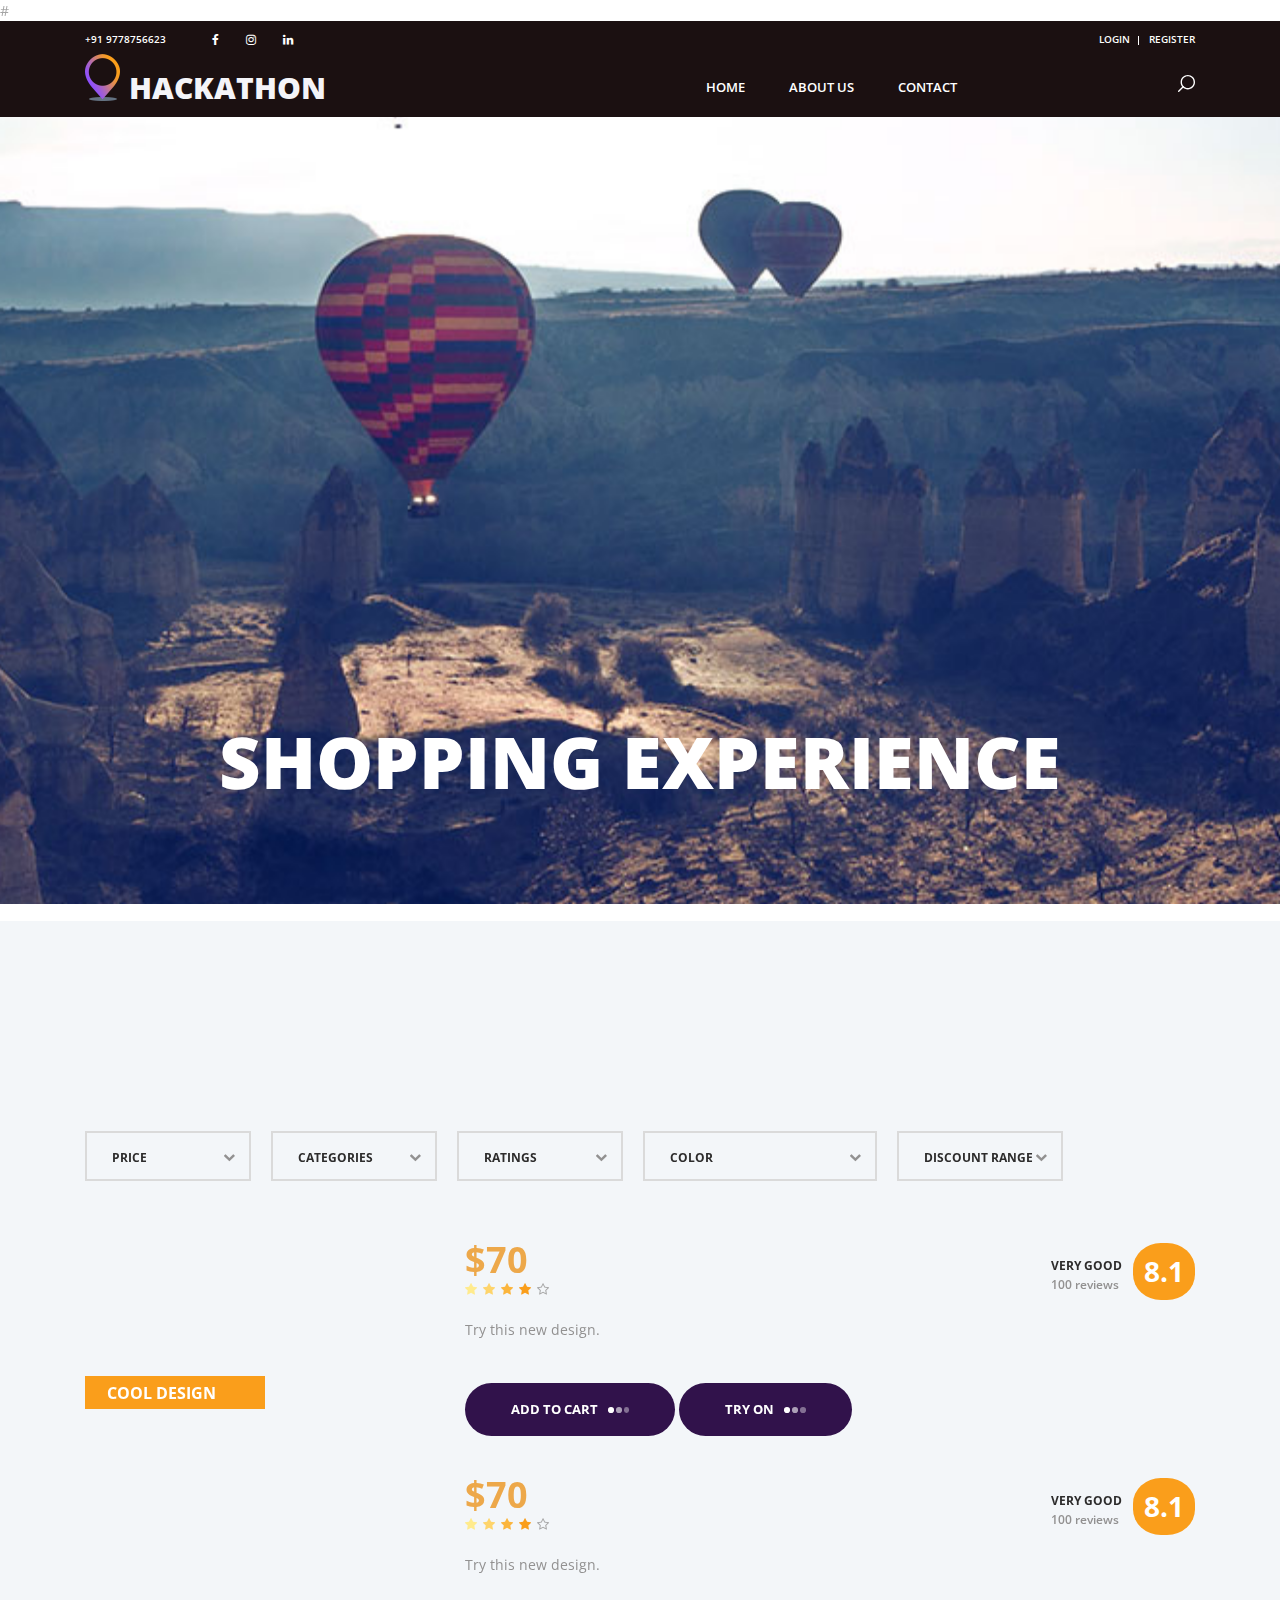
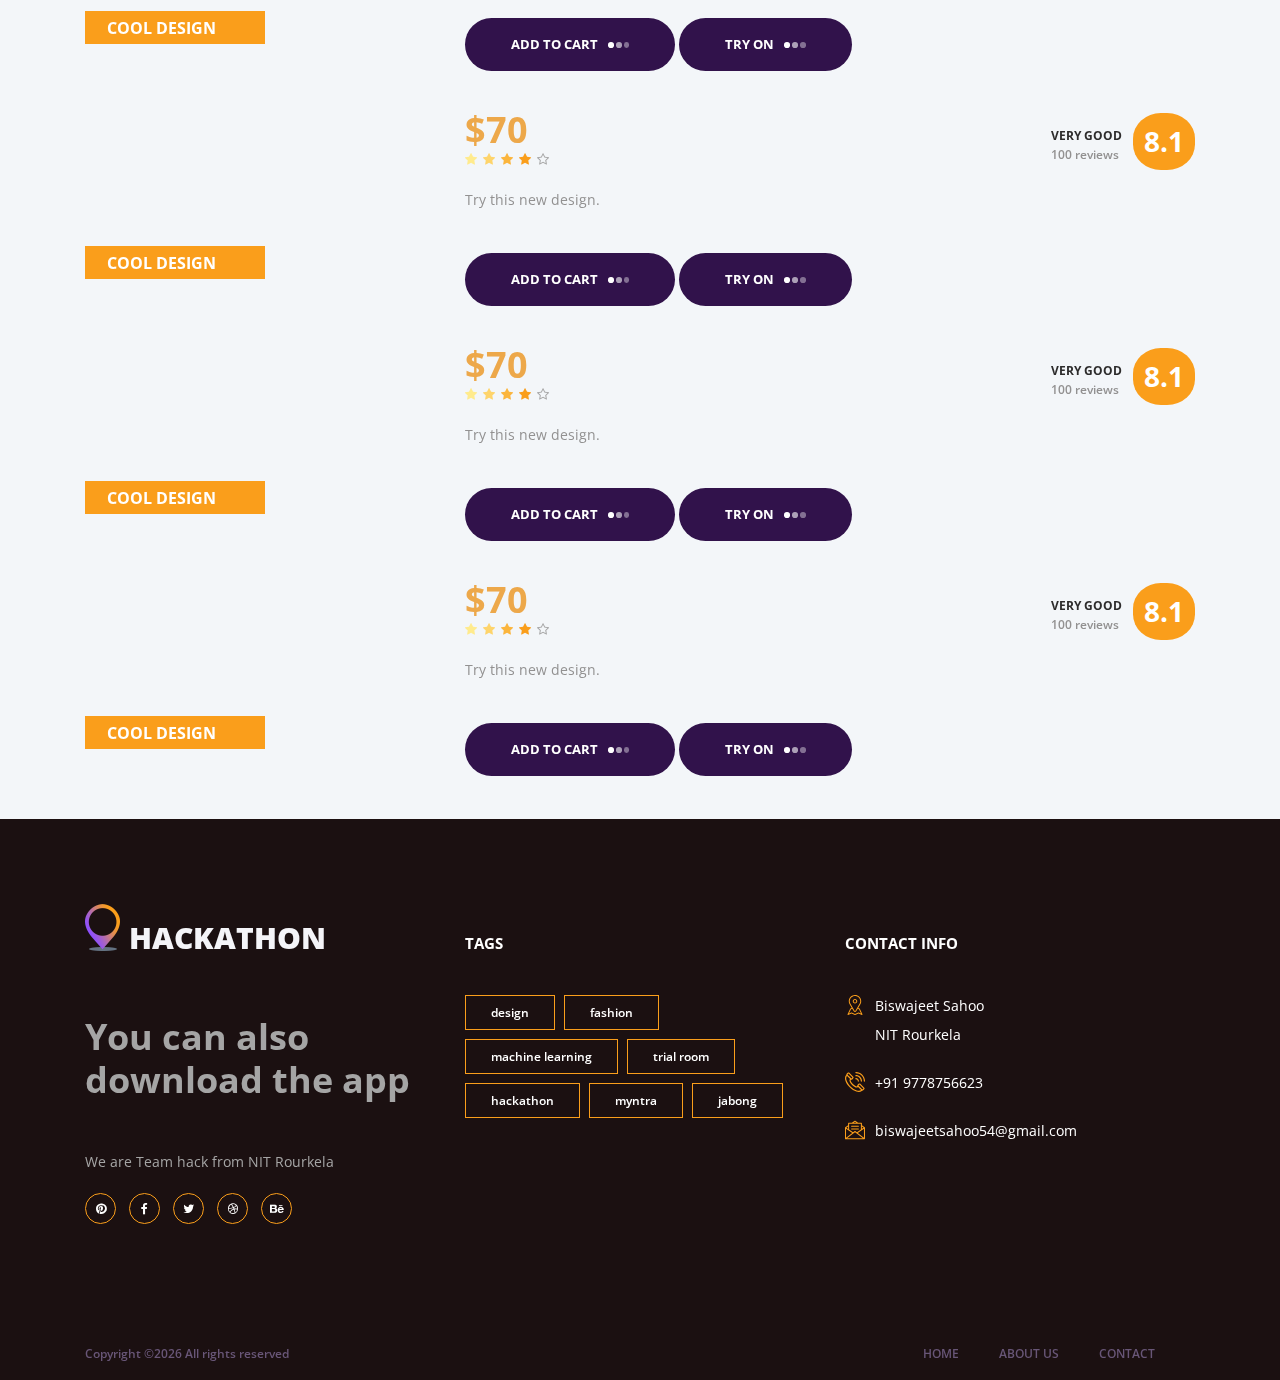
==== commit 4001100c: "try on page with details page" ====
--- a/details.html
+++ b/details.html
@@ -1,56 +1,17 @@
 <!DOCTYPE html>
 <html lang="en">
 <head>
-<title>Hackathon</title>
+<title>Details</title>
 <meta charset="utf-8">
 <meta http-equiv="X-UA-Compatible" content="IE=edge">
-<meta name="description" content="Hackathon Project">
+<meta name="description" content="Travelix Project">
 <meta name="viewport" content="width=device-width, initial-scale=1">
 <link rel="stylesheet" type="text/css" href="styles/bootstrap4/bootstrap.min.css">
-<link href="plugins/font-awesome-4.7.0/css/font-awesome.min.css" rel="stylesheet" type="text/css">
-<link rel="stylesheet" type="text/css" href="plugins/OwlCarousel2-2.2.1/owl.carousel.css">
-<link rel="stylesheet" type="text/css" href="plugins/OwlCarousel2-2.2.1/owl.theme.default.css">
-<link rel="stylesheet" type="text/css" href="plugins/OwlCarousel2-2.2.1/animate.css">
+<link href="plugins/font-awesome-4.7.0/css/font-awesome.min.css" rel="stylesheet" type="text/css">#
+<link rel="stylesheet" type="text/css" href="styles/offers_responsive.css">
+<link rel="stylesheet" type="text/css" href="styles/offers_styles.css">
 <link rel="stylesheet" type="text/css" href="styles/main_styles.css">
-<link rel="stylesheet" type="text/css" href="styles/responsive.css">
-<link rel="stylesheet" type="text/css" href="styles/display.css">
-<style>
-.dropbtn {
-  background-color: #1b1011;
-  color: white;
-  padding: 16px;
-  font-size: 16px;
-  border: none;
-  border-radius: 35px;
-}
-
-.dropdown {
-  position: relative;
-  display: inline-block;
-}
-
-.dropdown-content {
-  display: none;
-  position: relative;
-  background-color: #f1f1f1;
-  min-width: 160px;
-  box-shadow: 0px 8px 16px 0px rgba(0,0,0,0.2);
-  z-index: 1;
-}
-
-.dropdown-content a {
-  color: black;
-  padding: 12px 16px;
-  text-decoration: none;
-  display: block;
-}
-
-.dropdown-content a:hover {background-color: #ddd;}
-
-.dropdown:hover .dropdown-content {display: block;}
-
-.dropdown:hover .dropbtn {background-color: #1b1011;}
-</style>
+</head>
 
 <body>
 
@@ -138,12 +99,13 @@
 
 	</header>
 
+
 	<div class="menu trans_500">
 		<div class="menu_content d-flex flex-column align-items-center justify-content-center text-center">
 			<div class="menu_close_container"><div class="menu_close"></div></div>
 			<div class="logo menu_logo"><a href="#"><img src="images/logo.png" alt=""></a></div>
 			<ul>
-				<li class="menu_item"><a href="index.html">home</a></li>
+				<li class="menu_item"><a href="#">home</a></li>
 				<li class="menu_item"><a href="index.html/#about">about us</a></li>
 				<li class="menu_item"><a href="index.html/#contact">contact</a></li>
 			</ul>
@@ -153,158 +115,287 @@
 	<!-- Home -->
 
 	<div class="home">
+		<div class="home_background parallax-window" data-parallax="scroll" data-image-src="images/about_background.jpg"></div>
+		<div class="home_content">
+			<div class="home_title">Shopping Experience</div>
+		</div>
+	</div>
+
+	<!-- Offers -->
+
+	<div class="offers">
+
+		<!-- Search -->
+
 		
-		<!-- Home Slider -->
-
-		<div class="home_slider_container">
-			
-			<div class="owl-carousel owl-theme home_slider">
-
-				<!-- Slider Item -->
-				<div class="owl-item home_slider_item">
-					<!-- Image by https://unsplash.com/@anikindimitry -->
-					<div class="home_slider_background" style="background-image:url(images/3.webp)"></div>
-
-					<div class="home_slider_content text-center">
-						<div class="home_slider_content_inner" data-animation-in="flipInX" data-animation-out="animate-out fadeOut">
-							<h1>New</h1>
-							<h1>Shopping Experience</h1>
-							
-						</div>
-					</div>
-				</div>
-
-				
-
-			</div>
-			
-		
-			
-			<!-- Home Slider Nav - Next -->
-		
-			
-		</div>
-
-	</div>
-
-
-
-	<!-- CTA -->
-
-	<div class="cta">
-		<!-- Image by https://unsplash.com/@thanni -->
-		<div class="cta_background" style="background-image:url(images/cta.jpg)"></div>
-		
+
+		<!-- Offers -->
+
 		<div class="container">
 			<div class="row">
-				<div class="col">
-
-					<!-- CTA Slider -->
-
-					<div class="cta_slider_container">
-						<div class="owl-carousel owl-theme cta_slider">
-
-							<!-- CTA Slider Item -->
-							<div class="owl-item cta_item text-center">
-								<div class="cta_title">TRY ON</div>
-								<div class="row">
-
-
-								<div class="col-md-4">
-
-								<div class="dropdown">
-								  <button class="dropbtn" id="user_btn">Select Person</button>
-								  <div class="dropdown-content">
-								    <button id="user1"><img src="images/1.webp" style="height: 15vh;width: 15vw;">Link 1</button>
-								    <button id="user2"><img src="images/1.webp" style="height: 15vh;width: 15vw;">Link 2</button>
-								    <button id="user3"><img src="images/1.webp" style="height: 15vh;width: 15vw;">Link 3</button>
-								 	<button id="user4"><img src="images/1.webp" style="height: 15vh;width: 15vw;">Link 4</button>
-								    <button id="user5"><img src="images/1.webp" style="height: 15vh;width: 15vw;">Link 5</button>
-								  </div>
-								</div>
-								<div class="pic">
-									<img src="images/blog_1.jpg"  style="padding-top: 5vh;">
-									<p style="color: black;">1st user</p>
-								</div>
-								<div class="pic2">
-									<img src="images/blog_1.jpg" style="padding-top: 5vh;">
-									<p style="color: black;">2nd user</p>
-								</div>
-								<div class="pic3">
-									<img src="images/blog_1.jpg" style="padding-top: 5vh;">
-									<p style="color: black;">3rd user</p>
-								</div>
-								<div class="pic4">
-									<img src="images/blog_1.jpg" style="padding-top: 5vh;">
-									<p style="color: black;">4th user</p>
-								</div>
-								<div class="pic5">
-									<img src="images/blog_1.jpg" style="padding-top: 5vh;">
-									<p style="color: black;">5th user</p>
+				<div class="col-lg-1 temp_col"></div>
+				<div class="col-lg-11">
+					
+					<!-- Offers Sorting -->
+					<div class="offers_sorting_container">
+						<ul class="offers_sorting">
+							<li>
+								<span class="sorting_text">price</span>
+								<i class="fa fa-chevron-down"></i>
+								<ul>
+									<li class="sort_btn" data-isotope-option='{ "sortBy": "original-order" }' data-parent=".price_sorting"><span>show all</span></li>
+									<li class="sort_btn" data-isotope-option='{ "sortBy": "price" }' data-parent=".price_sorting"><span>ascending</span></li>
+								</ul>
+							</li>
+							<li>
+								<span class="sorting_text">Categories</span>
+								<i class="fa fa-chevron-down"></i>
+								<ul>
+									<li class="sort_btn" data-isotope-option='{ "sortBy": "original-order" }'><span>default</span></li>
+									<li class="sort_btn" data-isotope-option='{ "sortBy": "name" }'><span>alphabetical</span></li>
+								</ul>
+							</li>
+							<li>
+								<span class="sorting_text">Ratings</span>
+								<i class="fa fa-chevron-down"></i>
+								<ul>
+									<li class="filter_btn" data-filter="*"><span>show all</span></li>
+									<li class="sort_btn" data-isotope-option='{ "sortBy": "stars" }'><span>ascending</span></li>
+									<li class="filter_btn" data-filter=".rating_3"><span>3</span></li>
+									<li class="filter_btn" data-filter=".rating_4"><span>4</span></li>
+									<li class="filter_btn" data-filter=".rating_5"><span>5</span></li>
+								</ul>
+							</li>
+							<li class="distance_item">
+								<span class="sorting_text">Color</span>
+								<i class="fa fa-chevron-down"></i>
+								<ul>
+									<li class="num_sorting_btn"><span>Blue</span></li>
+									<li class="num_sorting_btn"><span>Black</span></li>
+									<li class="num_sorting_btn"><span>Olive</span></li>
+								</ul>
+							</li>
+							<li>
+								<span class="sorting_text">Discount Range</span>
+								<i class="fa fa-chevron-down"></i>
+								<ul>
+									<li class="num_sorting_btn"><span>20% and above</span></li>
+									<li class="num_sorting_btn"><span>30% and above</span></li>
+									<li class="num_sorting_btn"><span>50% and above</span></li>
+								</ul>
+							</li>
+						</ul>
+					</div>
+				</div>
+
+				<div class="col-lg-12">
+					<!-- Offers Grid -->
+
+					<div class="offers_grid">
+
+						<!-- Offers Item -->
+
+						<div class="offers_item rating_4">
+							<div class="row">
+								<div class="col-lg-1 temp_col"></div>
+								<div class="col-lg-3 col-1680-4">
+									<div class="offers_image_container">
+										<!-- Image by https://unsplash.com/@kensuarez -->
+										<div class="offers_image_background" style="background-image:url(output/cap3.png)"></div>
+										<div class="offer_name"><a href="single_listing.html">Cool design</a></div>
+									</div>
+								</div>
+								<div class="col-lg-8">
+									<div class="offers_content">
+										<div class="offers_price">$70</div>
+										<div class="rating_r rating_r_4 offers_rating" data-rating="4">
+											<i></i>
+											<i></i>
+											<i></i>
+											<i></i>
+											<i></i>
+										</div>
+										<p class="offers_text">Try this new design.</p>
+										
+										<div class="button book_button"><a href="#">Add to cart<span></span><span></span><span></span></a></div>
+										<div class="button book_button"><a href="try_on.html">Try On<span></span><span></span><span></span></a></div>
+
+										<div class="offer_reviews">
+											<div class="offer_reviews_content">
+												<div class="offer_reviews_title">very good</div>
+												<div class="offer_reviews_subtitle">100 reviews</div>
+											</div>
+											<div class="offer_reviews_rating text-center">8.1</div>
+										</div>
+									</div>
 								</div>
 							</div>
-
-
-								<div class="col-md-4">
-									<center>
-									<h3 style="color: black;">Select Dress</h3>
-									<br>
-
-									<button class="dress1"><img src="images/blog_1.jpg" id="d1" style="padding-top: 5vh;"><br>
-									<p style="color: black;">Dress 1</p>
-									</button>
-									<button class="dress2">
-									<img src="images/blog_1.jpg" id="d2" style="padding-top: 5vh;"><br>
-									<p style="color: black;">Dress 2</p>
-									</button>
-									<button class="dress3">
-									<img src="images/blog_1.jpg" id="d3" style="padding-top: 5vh;"><br>
-									<p style="color: black;">Dress 3</p>
-									</button>
-									<button class="dress4">
-									<img src="images/blog_1.jpg" id="d4" style="padding-top: 5vh;"><br>
-									<p style="color: black;">Dress 4</p>
-									</button>
-									<button class="dress5">
-									<img src="images/blog_1.jpg" id="d5" style="padding-top: 5vh;"><br>
-									<p style="color: black;">Dress 5</p>
-									</button>
-
-									</center>
-								</div>
-								<div class="col-md-4">
-								  	<button class="dropbtn" id="try_on" style="width: 14vw;">Try On</button>
-								  	<br>
-								  	<div class="t1" style="color: red;padding-top: 7vh;"></div>
-									<img src="images/blog_1.jpg" class="f1" style="padding-top: 5vh;"><br>
-									<img src="images/blog_1.jpg" class="f2" style="padding-top: 5vh;"><br>
-									<img src="images/blog_1.jpg" class="f3" style="padding-top: 5vh;"><br>
-									<img src="images/blog_1.jpg" class="f4" style="padding-top: 5vh;"><br>
-									<img src="images/blog_1.jpg" class="f5" style="padding-top: 5vh;"><br>
-
-								</div>
-								</div><br>
-
-
-								<center>
-								<div class="button cta_button"><div class="button_bcg"></div><a href="details.html">Show now<span></span><span></span><span></span></a></div>
-								</center>
-							
-
-							
-						</div>
-
-						
-					</div>
-
-				</div>
+						</div>
+
+
+						<!-- Offers Item -->
+						<div class="offers_item rating_4">
+							<div class="row">
+								<div class="col-lg-1 temp_col"></div>
+								<div class="col-lg-3 col-1680-4">
+									<div class="offers_image_container">
+										<!-- Image by https://unsplash.com/@kensuarez -->
+										<div class="offers_image_background" style="background-image:url(output/cap4.png)"></div>
+										<div class="offer_name"><a href="single_listing.html">Cool design</a></div>
+									</div>
+								</div>
+								<div class="col-lg-8">
+									<div class="offers_content">
+										<div class="offers_price">$70</div>
+										<div class="rating_r rating_r_4 offers_rating" data-rating="4">
+											<i></i>
+											<i></i>
+											<i></i>
+											<i></i>
+											<i></i>
+										</div>
+										<p class="offers_text">Try this new design.</p>
+										
+										<div class="button book_button"><a href="#">Add to cart<span></span><span></span><span></span></a></div>
+										<div class="button book_button"><a href="try_on.html">Try On<span></span><span></span><span></span></a></div>
+
+										<div class="offer_reviews">
+											<div class="offer_reviews_content">
+												<div class="offer_reviews_title">very good</div>
+												<div class="offer_reviews_subtitle">100 reviews</div>
+											</div>
+											<div class="offer_reviews_rating text-center">8.1</div>
+										</div>
+									</div>
+								</div>
+							</div>
+						</div>
+
+						<!-- Offers Item -->
+						<div class="offers_item rating_4">
+							<div class="row">
+								<div class="col-lg-1 temp_col"></div>
+								<div class="col-lg-3 col-1680-4">
+									<div class="offers_image_container">
+										<!-- Image by https://unsplash.com/@kensuarez -->
+										<div class="offers_image_background" style="background-image:url(output/cap5.png)"></div>
+										<div class="offer_name"><a href="single_listing.html">Cool design</a></div>
+									</div>
+								</div>
+								<div class="col-lg-8">
+									<div class="offers_content">
+										<div class="offers_price">$70</div>
+										<div class="rating_r rating_r_4 offers_rating" data-rating="4">
+											<i></i>
+											<i></i>
+											<i></i>
+											<i></i>
+											<i></i>
+										</div>
+										<p class="offers_text">Try this new design.</p>
+										
+										<div class="button book_button"><a href="#">Add to cart<span></span><span></span><span></span></a></div>
+										<div class="button book_button"><a href="try_on.html">Try On<span></span><span></span><span></span></a></div>
+
+										<div class="offer_reviews">
+											<div class="offer_reviews_content">
+												<div class="offer_reviews_title">very good</div>
+												<div class="offer_reviews_subtitle">100 reviews</div>
+											</div>
+											<div class="offer_reviews_rating text-center">8.1</div>
+										</div>
+									</div>
+								</div>
+							</div>
+						</div>
+
+
+						<!-- Offers Item -->
+
+						<div class="offers_item rating_4">
+							<div class="row">
+								<div class="col-lg-1 temp_col"></div>
+								<div class="col-lg-3 col-1680-4">
+									<div class="offers_image_container">
+										<!-- Image by https://unsplash.com/@kensuarez -->
+										<div class="offers_image_background" style="background-image:url(output/cap3.png)"></div>
+										<div class="offer_name"><a href="single_listing.html">Cool design</a></div>
+									</div>
+								</div>
+								<div class="col-lg-8">
+									<div class="offers_content">
+										<div class="offers_price">$70</div>
+										<div class="rating_r rating_r_4 offers_rating" data-rating="4">
+											<i></i>
+											<i></i>
+											<i></i>
+											<i></i>
+											<i></i>
+										</div>
+										<p class="offers_text">Try this new design.</p>
+										
+										<div class="button book_button"><a href="#">Add to cart<span></span><span></span><span></span></a></div>
+										<div class="button book_button"><a href="try_on.html">Try On<span></span><span></span><span></span></a></div>
+
+										<div class="offer_reviews">
+											<div class="offer_reviews_content">
+												<div class="offer_reviews_title">very good</div>
+												<div class="offer_reviews_subtitle">100 reviews</div>
+											</div>
+											<div class="offer_reviews_rating text-center">8.1</div>
+										</div>
+									</div>
+								</div>
+							</div>
+						</div>
+
+						<!-- Offers Item -->
+
+						<div class="offers_item rating_4">
+							<div class="row">
+								<div class="col-lg-1 temp_col"></div>
+								<div class="col-lg-3 col-1680-4">
+									<div class="offers_image_container">
+										<!-- Image by https://unsplash.com/@kensuarez -->
+										<div class="offers_image_background" style="background-image:url(output/cap4.png)"></div>
+										<div class="offer_name"><a href="single_listing.html">Cool design</a></div>
+									</div>
+								</div>
+								<div class="col-lg-8">
+									<div class="offers_content">
+										<div class="offers_price">$70</div>
+										<div class="rating_r rating_r_4 offers_rating" data-rating="4">
+											<i></i>
+											<i></i>
+											<i></i>
+											<i></i>
+											<i></i>
+										</div>
+										<p class="offers_text">Try this new design.</p>
+										
+										<div class="button book_button"><a href="#">Add to cart<span></span><span></span><span></span></a></div>
+										<div class="button book_button"><a href="try_on.html">Try On<span></span><span></span><span></span></a></div>
+
+										<div class="offer_reviews">
+											<div class="offer_reviews_content">
+												<div class="offer_reviews_title">very good</div>
+												<div class="offer_reviews_subtitle">100 reviews</div>
+											</div>
+											<div class="offer_reviews_rating text-center">8.1</div>
+										</div>
+									</div>
+								</div>
+							</div>
+						</div>
+
+
+					</div>
+				</div>
+
 			</div>
-		</div>
-					
+		</div>		
 	</div>
-</div>
-
-		
+
 	<!-- Footer -->
 <section id="contact">
 	<footer class="footer">
@@ -379,6 +470,7 @@
 		</div>
 	</footer>
 </section>
+
 	<!-- Copyright -->
 
 	<div class="copyright">
@@ -387,8 +479,8 @@
 				<div class="col-lg-3 order-lg-1 order-2  ">
 					<div class="copyright_content d-flex flex-row align-items-center">
 						<div><!-- Link back to Colorlib can't be removed. Template is licensed under CC BY 3.0. -->
-						Copyright &copy;<script>document.write(new Date().getFullYear());</script> All rights reserved 
-						<!-- Link back to Colorlib can't be removed. Template is licensed under CC BY 3.0. --></div>
+Copyright &copy;<script>document.write(new Date().getFullYear());</script> All rights reserved 
+<!-- Link back to Colorlib can't be removed. Template is licensed under CC BY 3.0. --></div>
 					</div>
 				</div>
 				<div class="col-lg-9 order-lg-2 order-1">
@@ -413,153 +505,10 @@
 <script src="js/jquery-3.2.1.min.js"></script>
 <script src="styles/bootstrap4/popper.js"></script>
 <script src="styles/bootstrap4/bootstrap.min.js"></script>
-<script src="plugins/OwlCarousel2-2.2.1/owl.carousel.js"></script>
+<script src="plugins/Isotope/isotope.pkgd.min.js"></script>
 <script src="plugins/easing/easing.js"></script>
-<script src="js/custom.js"></script>
-<script>
-
-	$(".pic").hide();
-	$(".pic2").hide();
-	$(".pic3").hide();
-	$(".pic4").hide();
-	$(".pic5").hide();
-
-	$(".f1").hide();
-	$(".f2").hide();
-	$(".f3").hide();
-	$(".f4").hide();
-	$(".f5").hide();
-
-
-	 var u1=0;
-	 var u2=0;
-	 var u3=0;
-	 var u4=0;
-	 var u5=0;
-
-
-	 var d1=0;
-	 var d2=0;
-	 var d3=0;
-	 var d4=0;
-	 var d5=0;
-
-
-// $(document).on("click", "#user_btn", function () {
-	document.querySelector("#user1").addEventListener("click", function () {
-
-		u1=1;
-		$(".pic").css("display","block");
-		$(".pic2").hide();
-		$(".pic3").hide();
-		$(".pic4").hide();
-		$(".pic5").hide();
-
-		
-	});
-
-	$("#user2").click(function () {
-		u2=1;
-		$(".pic").hide();
-		$(".pic3").hide();
-		$(".pic2").show();
-		$(".pic4").hide();
-		$(".pic5").hide();
-
-	});
-	$("#user3").click(function () {
-		u3=1;
-		$(".pic3").show();
-		$(".pic").hide();
-		$(".pic2").hide();
-		$(".pic4").hide();
-		$(".pic5").hide();
-
-	});
-	$("#user4").click(function () {
-		u4=1;
-		$(".pic4").show();
-		$(".pic").hide();
-		$(".pic2").hide();
-		$(".pic3").hide();
-		$(".pic5").hide();
-
-	});
-	$("#user5").click(function () {
-		u5=1;
-		$(".pic5").show();
-		$(".pic").hide();
-		$(".pic2").hide();
-		$(".pic3").hide();
-		$(".pic4").hide();
-
-	});
-
-	$(".dress1").click(function () {
-		d1=1;
-		$(".dress2").hide();
-		$(".dress3").hide();
-		$(".dress4").hide();
-		$(".dress5").hide();
-	});
-	$(".dress2").click(function () {
-		d2=1;
-		$(".dress1").hide();
-		$(".dress3").hide();
-		$(".dress4").hide();
-		$(".dress5").hide();
-	});
-	$(".dress3").click(function () {
-		d3=1;
-		$(".dress2").hide();
-		$(".dress1").hide();
-		$(".dress4").hide();
-		$(".dress5").hide();
-	});
-	$(".dress4").click(function () {
-		d4=1;
-		$(".dress2").hide();
-		$(".dress3").hide();
-		$(".dress1").hide();
-		$(".dress5").hide();
-	});
-	$(".dress5").click(function () {
-		d5=1;
-		$(".dress2").hide();
-		$(".dress3").hide();
-		$(".dress4").hide();
-		$(".dress1").hide();
-	});
-
-	$("#try_on").click(function () {
-		if (u1==1 && d1==1) 
-		{
-			$(".f1").show();
-		}
-		if (u2==1 && d2==1) 
-		{
-			$(".f2").show();
-		}
-		if (u3==1 && d3==1) 
-		{
-			$(".f3").show();
-		}
-		if (u4==1 && d4==1) 
-		{
-			$(".f4").show();
-		}
-		if (u5==1 && d5==1) 
-		{
-			$(".f5").show();
-		}
-		else
-		{
-			$(".t1").html("No matched combination")
-		}	
-
-	});
-
-</script>
+<script src="plugins/parallax-js-master/parallax.min.js"></script>
+<script src="js/offers_custom.js"></script>
 
 </body>
 
--- a/styles/offers_responsive.css
+++ b/styles/offers_responsive.css
@@ -0,0 +1,607 @@
+@charset "utf-8";
+/* CSS Document */
+
+/******************************
+
+[Table of Contents]
+
+1. 1680px
+2. 1440px
+3. 1280px
+4. 1199px
+5. 1024px
+6. 991px
+7. 959px
+8. 880px
+9. 768px
+10. 767px
+11. 539px
+12. 479px
+13. 400px
+
+******************************/
+
+/************
+0. 1730px
+************/
+
+@media only screen and (max-width: 1730px)
+{
+	.temp_col
+	{
+		display: none !important;
+	}
+	.col-1680-4
+	{
+		flex: 0 0 33.333333%;
+    	max-width: 33.333333%;
+	}
+	.offers
+	{
+		padding-top: 0px;
+	}
+	.search
+	{
+		position: relative;
+		width: 100%;
+		height: auto;
+		background: linear-gradient(to right, #fa9e1b, #8d4fff);
+		z-index: 10;
+	}
+	.search_inner
+	{
+		width: 100%;
+		height: 100%;
+	}
+	.no-padding
+	{
+		padding-left: 15px;
+		padding-right: 15px;
+	}
+	.no-margin
+	{
+		margin-left: -15px;
+		margin-right: -15px;
+	}
+	.search_tabs_container
+	{
+		position: absolute;
+		bottom: 100%;
+		left: 15px;
+		width: calc(100% - 30px);
+	}
+	.search_tabs
+	{
+		flex-wrap: nowrap;
+
+		height: 94px;
+	}
+	.search_tab
+	{
+		font-size: 14px;
+		font-weight: 700;
+		color: #2d2c2c;
+		text-transform: uppercase;
+		text-align: center;
+		height: 100%;
+		flex-grow: 1;
+		background: #FFFFFF;
+		cursor: pointer;
+		-webkit-transition: all 200ms ease;
+		-moz-transition: all 200ms ease;
+		-ms-transition: all 200ms ease;
+		-o-transition: all 200ms ease;
+		transition: all 200ms ease;
+	}
+	.search_tab:not(:first-child):not(:nth-child(2))
+	{
+		border: none;
+		margin-right: 0px;
+		margin-bottom: 0px;
+	}
+	.search_tab:nth-child(2)
+	{
+		border-top-right-radius: 0px;
+		padding-right: 0px;
+	}
+	.search_tab:last-child
+	{
+		border-top-right-radius: 94px;
+		padding-right: 7px;
+	}
+	.search_panel
+	{
+		display: none !important;
+		width: 100%;
+		height: 100%;
+		-webkit-animation: fadeEffect 1s;
+	    animation: fadeEffect 1s;
+	    padding-left: 0px;
+	    padding-right: 0px;
+	    margin-top: 0px;
+	    padding-top: 57px;
+	    padding-bottom: 72px;
+	}
+	.search_item
+	{
+		margin-bottom: 0px;
+	}
+	.search_item:first-child
+	{
+		width: 37%;
+	}
+	.search_item:nth-child(2)
+	{
+		width: 16%;
+	}
+	.search_item:nth-child(3)
+	{
+		width: 16%;
+	}
+	.search_item:nth-child(4)
+	{
+		width: 9.947%;
+		margin-right: 0px;
+	}
+	.search_item:nth-child(5)
+	{
+		width: 9.947%;
+	}
+	.search_extras_item
+	{
+		width: 20%;
+	}
+	.search_extras_item:nth-child(even)
+	{
+		padding-left: 0px;
+	}
+	.more_options
+	{
+		width: 100%;
+		margin-top: 28px;
+	}
+	.search_button
+	{
+		margin-top: 29px;
+	}
+	.offers_sorting_container
+	{
+		margin-top: 105px;
+	}
+}
+
+/************
+1. 1680px
+************/
+
+@media only screen and (max-width: 1680px)
+{
+	
+}
+
+/************
+2. 1440px
+************/
+
+@media only screen and (max-width: 1440px)
+{
+	
+}
+
+/************
+3. 1380px
+************/
+
+@media only screen and (max-width: 1380px)
+{
+	
+}
+
+/************
+3. 1280px
+************/
+
+@media only screen and (max-width: 1280px)
+{
+	
+}
+
+/************
+4. 1199px
+************/
+
+@media only screen and (max-width: 1199px)
+{
+	.main_nav_container
+	{
+		margin-right: 121px;
+	}
+	.offers_sorting > li
+	{
+		margin-bottom: 17px;
+	}
+	.footer_blog_content
+	{
+		padding-left: 74px;
+	}
+}
+
+/************
+4. 1100px
+************/
+
+@media only screen and (max-width: 1100px)
+{
+	
+}
+
+/************
+5. 1024px
+************/
+
+@media only screen and (max-width: 1024px)
+{
+	
+}
+
+/************
+6. 991px
+************/
+
+@media only screen and (max-width: 991px)
+{
+	.main_nav_container
+	{
+		display: none;
+	}
+	.hamburger
+	{
+		display: block;
+	}
+	.offers
+	{
+		padding-bottom: 105px;
+	}
+	.search
+	{
+		height: auto;
+		padding-top: 100px;
+		padding-bottom: 100px;
+	}
+	.search_tabs_container
+	{
+		position: relative;
+		bottom: auto;
+		left: auto;
+		width: auto;
+		top: auto;
+	}
+	.search_tabs
+	{
+		height: auto;
+	}
+	.search_tab
+	{
+		height: 62px;
+		width: 100%;
+		padding-left: 15px;
+	}
+	.search_tab:first-child
+	{
+		border-top-left-radius: 0px;
+		padding-left: 15px;
+	}
+	.search_tab:last-child
+	{
+		border-top-right-radius: 0px;
+	}
+	.search_panel
+	{
+		display: none !important;
+		margin-top: 0px;
+		padding-bottom: 0px;
+	}
+	.search_panel.active
+	{
+		display: flex!important;
+	}
+	.search_item
+	{
+		width: 100% !important;
+		margin-bottom: 23px;
+	}
+	.search_item:last-child
+	{
+		margin-bottom: 0px;
+	}
+	.col-1680-4
+	{
+		flex: 0 0 100%;
+    	max-width: 100%;
+	}
+	.offers_image_container
+	{
+		width: 100%;
+		height: 443px;
+		margin-bottom: 38px;
+	}
+	.offers_image_background
+	{
+		position: absolute;
+		top: 0;
+		left: 0;
+		width: 100%;
+		height: 100%;
+		background-repeat: no-repeat;
+		background-size: cover;
+		background-position: center center;
+	}
+	.footer_column
+	{
+		margin-bottom: 60px;
+	}
+	.footer_column:last-child
+	{
+		margin-bottom: 0px;
+	}
+	.copyright
+	{
+		padding-top: 30px;
+		padding-bottom: 30px;
+	}
+	.copyright_content
+	{
+		height: auto;
+		margin-top: 15px;
+	}
+	.footer_nav_container
+	{
+		height: auto;
+	}
+	.footer_nav_item
+	{
+		display: block;
+	}
+}
+
+/************
+7. 959px
+************/
+
+@media only screen and (max-width: 959px)
+{
+	
+}
+
+/************
+8. 880px
+************/
+
+@media only screen and (max-width: 880px)
+{
+	
+}
+
+/************
+9. 768px
+************/
+
+@media only screen and (max-width: 768px)
+{
+	
+}
+
+/************
+10. 767px
+************/
+
+@media only screen and (max-width: 767px)
+{
+	.search_extras_item
+	{
+		width: 50%;
+	}
+	.offers_image_container
+	{
+		height: 327px;
+	}
+	.home_title
+	{
+    	font-size: 48px;
+	}
+}
+
+/************
+11. 575px
+************/
+
+@media only screen and (max-width: 575px)
+{
+	p{font-size: 13px;}
+	h1{font-size: 28px;}
+	.top_bar
+	{
+		display: none;
+	}
+	.button
+	{
+		height: 44px;
+		border-radius: 22px;
+	}
+	.button a
+	{
+		line-height: 44px;
+		padding-left: 36px;
+		padding-right: 36px;
+	}
+	.logo a img
+	{
+		width: 24px;
+	}
+	.logo a
+	{
+		font-size: 24px;
+	}
+	.main_nav_col
+	{
+		height: 60px;
+	}
+	.header.scrolled .main_nav_col
+	{
+		height: 60px;
+	}
+	.logo_container
+	{
+		-webkit-transform: none;
+		-moz-transform: none;
+		-ms-transform: none;
+		-o-transform: none;
+		transform: none;
+	}
+	.content_search
+	{
+		-webkit-transform: translateY(2px);
+		-moz-transform: translateY(2px);
+		-ms-transform: translateY(2px);
+		-o-transform: translateY(2px);
+		transform: translateY(2px);
+	}
+	.header.scrolled .content_search
+	{
+		-webkit-transform: translateY(2px);
+		-moz-transform: translateY(2px);
+		-ms-transform: translateY(2px);
+		-o-transform: translateY(2px);
+		transform: translateY(2px);
+	}
+	.hamburger
+	{
+		-webkit-transform: none;
+		-moz-transform: none;
+		-ms-transform: none;
+		-o-transform: none;
+		transform: none;
+	}
+	.logo a
+	{
+		font-size: 16px;
+	}
+	.logo a img
+	{
+		width: 16px;
+		margin-right: 7px;
+	}
+	.hamburger i
+	{
+		font-size: 18px;
+	}
+	.content_search svg
+	{
+		width: 15px;
+		height: 15px;
+	}
+	.menu_close_container
+	{
+		top: 15px;
+		right: 28px;
+	}
+	.menu_logo
+	{
+		margin-bottom: 17px;
+	}
+	.menu_logo a img
+	{
+		width: 28px !important;
+	}
+	.menu_item a
+	{
+		font-size: 24px;
+	}
+	.section_title
+	{
+		font-size: 21px;
+	}
+	.home
+	{
+		width: 100%;
+		height: 375px;
+		background: transparent;
+	}
+	.home_title
+	{
+		font-size: 24px;
+	}
+	.offers_image_container
+	{
+		height: calc((100vw - 30px) / 0.97);
+	}
+	.offers_price
+	{
+		font-size: 30px;
+	}
+	.offers_price span
+	{
+		font-size: 12px;
+		margin-left: 7px;
+	}
+	.offer_reviews_rating
+	{
+		width: 56px;
+	    height: 47px;
+	    font-size: 24px;
+	    line-height: 47px;
+	}
+	.offer_reviews_title
+	{
+		font-size: 11px;
+	}
+	.offer_reviews_subtitle
+	{
+		font-size: 11px;
+	}
+	.offers_text
+	{
+		font-size: 13px;
+	}
+	.footer_about_text
+	{
+		font-size: 13px;
+	}
+}
+
+/************
+11. 539px
+************/
+
+@media only screen and (max-width: 539px)
+{
+	
+}
+
+/************
+12. 480px
+************/
+
+@media only screen and (max-width: 480px)
+{
+	
+}
+
+/************
+13. 479px
+************/
+
+@media only screen and (max-width: 479px)
+{
+	h2{font-size: 24px;}
+	p{font-size: 13px;}
+}
+
+/************
+14. 400px
+************/
+
+@media only screen and (max-width: 400px)
+{
+	
+}--- a/styles/offers_styles.css
+++ b/styles/offers_styles.css
@@ -0,0 +1,1795 @@
+@charset "utf-8";
+/* CSS Document */
+
+/******************************
+
+[Table of Contents]
+
+1. Fonts
+2. Body and some general stuff
+3. Header
+	3.1 Top Bar
+	3.2 Logo
+	3.3 Main Nav
+	3.4 Menu
+4. Home
+	4.1 Home Slider
+	4.2 Home Slider Nav
+	4.3 Home Slider Dots
+5. Search
+6. Section Title
+7. Rating
+8. Search
+	8.1 Search Extras
+	8.2 Search More Options
+9. Offers
+	9.1 Sorting
+	9.2 Offers Grid
+10. Footer
+	10.1 Footer - About
+	10.2 Footer - Blog
+	10.3 Footer - Tags
+	10.4 Footer - Contact Info
+11. Copyright
+
+
+******************************/
+
+/***********
+1. Fonts
+***********/
+
+@import url('https://fonts.googleapis.com/css?family=Open+Sans:300,400,600,700,800');
+@font-face
+{
+	font-family: 'Beyond';
+	src: url('../fonts/beyond_the_mountains.otf')  format('truetype'),
+		 url('../fonts/beyond_the_mountains.ttf')  format('opentype');
+}
+
+/*********************************
+2. Body and some general stuff
+*********************************/
+
+*
+{
+	margin: 0;
+	padding: 0;
+	-webkit-font-smoothing: antialiased;
+	-webkit-text-shadow: rgba(0,0,0,.01) 0 0 1px;
+	text-shadow: rgba(0,0,0,.01) 0 0 1px;
+}
+body
+{
+	font-family: 'Open Sans', sans-serif;
+	font-size: 14px;
+	font-weight: 400;
+	background: #FFFFFF;
+	color: #a5a5a5;
+}
+div
+{
+	display: block;
+	position: relative;
+	-webkit-box-sizing: border-box;
+    -moz-box-sizing: border-box;
+    box-sizing: border-box;
+}
+ul
+{
+	list-style: none;
+	margin-bottom: 0px;
+}
+p
+{
+	font-family: 'Open Sans', sans-serif;
+	font-size: 14px;
+	line-height: 2;
+	font-weight: 400;
+	color: #929191;
+	-webkit-font-smoothing: antialiased;
+	-webkit-text-shadow: rgba(0,0,0,.01) 0 0 1px;
+	text-shadow: rgba(0,0,0,.01) 0 0 1px;
+}
+p a
+{
+	display: inline;
+	position: relative;
+	color: inherit;
+	border-bottom: solid 1px #ffa07f;
+	-webkit-transition: all 200ms ease;
+	-moz-transition: all 200ms ease;
+	-ms-transition: all 200ms ease;
+	-o-transition: all 200ms ease;
+	transition: all 200ms ease;
+}
+a, a:hover, a:visited, a:active, a:link
+{
+	text-decoration: none;
+	-webkit-font-smoothing: antialiased;
+	-webkit-text-shadow: rgba(0,0,0,.01) 0 0 1px;
+	text-shadow: rgba(0,0,0,.01) 0 0 1px;
+}
+p a:active
+{
+	position: relative;
+	color: #FF6347;
+}
+p a:hover
+{
+	color: #FFFFFF;
+	background: #ffa07f;
+}
+p a:hover::after
+{
+	opacity: 0.2;
+}
+::selection
+{
+	
+}
+p::selection
+{
+	
+}
+h1{font-size: 48px;}
+h2{font-size: 36px;}
+h3{font-size: 24px;}
+h4{font-size: 18px;}
+h5{font-size: 14px;}
+h1, h2, h3, h4, h5, h6
+{
+	font-family: 'Open Sans', sans-serif;
+	-webkit-font-smoothing: antialiased;
+	-webkit-text-shadow: rgba(0,0,0,.01) 0 0 1px;
+	text-shadow: rgba(0,0,0,.01) 0 0 1px;
+}
+h1::selection, 
+h2::selection, 
+h3::selection, 
+h4::selection, 
+h5::selection, 
+h6::selection
+{
+	
+}
+.form-control
+{
+	color: #db5246;
+}
+section
+{
+	display: block;
+	position: relative;
+	box-sizing: border-box;
+}
+.clear
+{
+	clear: both;
+}
+.clearfix::before, .clearfix::after
+{
+	content: "";
+	display: table;
+}
+.clearfix::after
+{
+	clear: both;
+}
+.clearfix
+{
+	zoom: 1;
+}
+.float_left
+{
+	float: left;
+}
+.float_right
+{
+	float: right;
+}
+.trans_200
+{
+	-webkit-transition: all 200ms ease;
+	-moz-transition: all 200ms ease;
+	-ms-transition: all 200ms ease;
+	-o-transition: all 200ms ease;
+	transition: all 200ms ease;
+}
+.trans_300
+{
+	-webkit-transition: all 300ms ease;
+	-moz-transition: all 300ms ease;
+	-ms-transition: all 300ms ease;
+	-o-transition: all 300ms ease;
+	transition: all 300ms ease;
+}
+.trans_400
+{
+	-webkit-transition: all 400ms ease;
+	-moz-transition: all 400ms ease;
+	-ms-transition: all 400ms ease;
+	-o-transition: all 400ms ease;
+	transition: all 400ms ease;
+}
+.trans_500
+{
+	-webkit-transition: all 500ms ease;
+	-moz-transition: all 500ms ease;
+	-ms-transition: all 500ms ease;
+	-o-transition: all 500ms ease;
+	transition: all 500ms ease;
+}
+.fill_height
+{
+	height: 100%;
+}
+.super_container
+{
+	width: 100%;
+	overflow: hidden;
+}
+.prlx_parent
+{
+	overflow: hidden;
+}
+.prlx
+{
+	height: 130% !important;
+}
+.nopadding
+{
+	padding: 0px !important;
+}
+.button
+{
+	display: inline-block;
+	height: 53px;
+	border-radius: 27px;
+	overflow: hidden;
+	z-index: 1;
+}
+.button_bcg
+{
+	position: absolute;
+	top: 0;
+	left: 0;
+	width: 200%;
+	height: 100%;
+	background: linear-gradient(to right, #fa9e1b, #8d4fff, #fa9e1b);
+	z-index: -1;
+	-webkit-transition: all 400ms ease;
+	-moz-transition: all 400ms ease;
+	-ms-transition: all 400ms ease;
+	-o-transition: all 400ms ease;
+	transition: all 400ms ease;
+}
+.button:hover .button_bcg
+{
+	left: -100%;
+}
+.button a
+{
+	display: block;
+	font-size: 13px;
+	font-weight: 700;
+	color: #fff;
+	text-transform: uppercase;
+	line-height: 53px;
+	padding-left: 46px;
+	padding-right: 46px;
+	white-space: nowrap;
+	z-index: 2;
+}
+.button span
+{
+	display: inline-block;
+	vertical-align: middle;
+	width: 5.75px;
+	height: 5.63px;
+	background: #FFFFFF;
+	border-radius: 50%;
+	margin-right: 2px;
+}
+.button span:first-child
+{
+	margin-left: 10px;
+}
+.button span:nth-child(2)
+{
+	opacity: 0.6;
+}
+.button span:last-child
+{
+	opacity: 0.4;
+	margin-right: 0px;
+}
+.parallax-window
+{
+    min-height: 400px;
+    background: transparent;
+}
+
+/*********************************
+3. Header
+*********************************/
+
+.header
+{
+	position: fixed;
+	width: 100%;
+	background: rgba(54, 19, 84, 0.6);
+	z-index: 12;
+}
+.header.scrolled
+{
+	background: rgba(54, 19, 84, 0.85);
+}
+
+/*********************************
+3.1 Top Bar
+*********************************/
+
+.top_bar
+{
+	width: 100%;
+	height: 36px;
+	background: #350a4e;
+	-webkit-transition: all 400ms ease;
+	-moz-transition: all 400ms ease;
+	-ms-transition: all 400ms ease;
+	-o-transition: all 400ms ease;
+	transition: all 400ms ease;
+}
+.header.scrolled .top_bar
+{
+	visibility: hidden;
+	opacity: 0;
+	height: 0px;
+}
+.phone
+{
+	display: inline-block;
+	margin-right: 36px;
+	line-height: 36px;
+	font-size: 10px;
+	font-weight: 600;
+	color: #FFFFFF;
+}
+.social_list_item
+{
+	position: relative;
+	display: inline-block;
+	margin-right: 3px;
+}
+.social_list_item:last-child
+{
+	margin-right: 0px;
+}
+.social_list_item a
+{
+	display: block;
+	width: 100%;
+	padding-left: 10px;
+	padding-right: 10px;
+	line-height: 36px;
+}
+.social_list_item:hover a i
+{
+	color: #fa9e1c;
+}
+.social_list_item a i
+{
+	font-size: 12px;
+	color: #FFFFFF;
+	-webkit-transition: all 200ms ease;
+	-moz-transition: all 200ms ease;
+	-ms-transition: all 200ms ease;
+	-o-transition: all 200ms ease;
+	transition: all 200ms ease;
+}
+.social_list_item a:hover
+{
+	color: #FFFFFF;
+}
+.user_box_link
+{
+	display: inline-block;
+}
+.user_box_link a
+{
+	display: block;
+	font-size: 10px;
+	line-height: 36px;
+	font-weight: 600;
+	color: #FFFFFF;
+	text-transform: uppercase;
+}
+.user_box_link a:hover
+{
+	color: #fa9e1c;
+}
+.user_box_login
+{
+	margin-right: 15px;
+}
+.user_box_login::after
+{
+	display: block;
+	position: absolute;
+	top: 15px;
+	right: -9px;
+	background: #FFFFFF;
+	width: 1px;
+	height: 9px;
+	content: '';
+}
+.main_nav_col
+{
+	height: 143px;
+	-webkit-transition: all 400ms ease;
+	-moz-transition: all 400ms ease;
+	-ms-transition: all 400ms ease;
+	-o-transition: all 400ms ease;
+	transition: all 400ms ease;
+}
+.header.scrolled .main_nav_col
+{
+	height: 100px;
+}
+
+/*********************************
+3.2 Logo
+*********************************/
+
+.logo_container
+{
+	-webkit-transform: translateY(-6px);
+	-moz-transform: translateY(-6px);
+	-ms-transform: translateY(-6px);
+	-o-transform: translateY(-6px);
+	transform: translateY(-6px);
+}
+.header.scrolled .logo_container
+{
+	-webkit-transform: none;
+	-moz-transform: none;
+	-ms-transform: none;
+	-o-transform: none;
+	transform: none;
+}
+.logo a
+{
+	font-family: 'Open Sans', sans-serif;
+	font-size: 30px;
+	color: #f4f4f8;
+	font-weight: 800;
+	text-transform: uppercase;
+}
+.logo a img
+{
+	display: inline-block;
+	vertical-align: baseline;
+	margin-right: 9px;
+	-webkit-transform: translateY(2px);
+	-moz-transform: translateY(2px);
+	-ms-transform: translateY(2px);
+	-o-transform: translateY(2px);
+	transform: translateY(2px);
+}
+
+/*********************************
+3.3 Main Nav
+*********************************/
+
+.main_nav_container
+{
+	margin-right: 221px;
+}
+.main_nav_item
+{
+	position: relative;
+	display: inline-block;
+	margin-right: 40px;
+}
+.main_nav_item:last-child
+{
+	margin-right: 0px;
+}
+.main_nav_item a
+{
+	font-family: 'Open Sans', sans-serif;
+	font-size: 13px;
+	font-weight: 600;
+	color: #FFFFFF;
+	text-transform: uppercase;
+	padding-bottom: 10px;
+	padding-top: 10px;
+}
+.main_nav_item::after
+{
+	display: block;
+	position: absolute;
+	left: -1px;
+	bottom: -11px;
+	width: calc(100% + 2px);
+	height: 2px;
+	background: linear-gradient(to right, #fa9e1b, #8d4fff);
+	content: '';
+	opacity: 0;
+	-webkit-transition: all 200ms ease;
+	-moz-transition: all 200ms ease;
+	-ms-transition: all 200ms ease;
+	-o-transition: all 200ms ease;
+	transition: all 200ms ease;
+}
+.main_nav_item:hover::after
+{
+	opacity: 1;
+}
+.content_search
+{
+	-webkit-transform: translateY(-1px);
+	-moz-transform: translateY(-1px);
+	-ms-transform: translateY(-1px);
+	-o-transform: translateY(-1px);
+	transform: translateY(-1px);
+	cursor: pointer;
+}
+.header.scrolled .content_search
+{
+	-webkit-transform: none;
+	-moz-transform: none;
+	-ms-transform: none;
+	-o-transform: none;
+	transform: none;
+}
+.mag_glass
+{
+	-webkit-transition: all 200ms ease;
+	-moz-transition: all 200ms ease;
+	-ms-transition: all 200ms ease;
+	-o-transition: all 200ms ease;
+	transition: all 200ms ease;
+}
+.content_search img
+{
+	width: 17px;
+	height: 17px;
+}
+.content_search:hover .mag_glass
+{
+	fill: #fa9e1c;
+}
+.content_search:hover .mag_glass
+{
+	fill: #fa9e1c;
+}
+.search_form
+{
+	position: absolute;
+	right: 15px;
+	top: 120px;
+	width: 237px;
+	height: 40px;
+	visibility: hidden;
+	opacity: 0;
+}
+.search_form.active
+{
+	top: 105px;
+	visibility: visible;
+	opacity: 1;
+}
+.search_content_input
+{
+	width: 100%;
+	height: 100%;
+	background: #FFFFFF;
+	color: #1b0b32;
+	padding-left: 20px;
+	outline: none !important;
+	border: none !important;
+	box-shadow: 0px 8px 20px rgba(0,0,0,0.15);
+}
+.bez_1
+{
+	-webkit-transition: all 0.3s cubic-bezier(0.7, 0, 0.3, 1);
+	-moz-transition: all 0.3s cubic-bezier(0.7, 0, 0.3, 1);
+	-ms-transition: all 0.3s cubic-bezier(0.7, 0, 0.3, 1);
+	-o-transition: all 0.3s cubic-bezier(0.7, 0, 0.3, 1);
+	transition: all 0.3s cubic-bezier(0.7, 0, 0.3, 1);
+}
+
+/*********************************
+3.4 Menu
+*********************************/
+
+.hamburger
+{
+	display: none;
+	-webkit-transform: translateY(-3px);
+	-moz-transform: translateY(-3px);
+	-ms-transform: translateY(-3px);
+	-o-transform: translateY(-3px);
+	transform: translateY(-3px);
+	cursor: pointer;
+	margin-left: 20px;
+}
+.header.scrolled .hamburger
+{
+	-webkit-transform: none;
+	-moz-transform: none;
+	-ms-transform: none;
+	-o-transform: none;
+	transform: none;
+}
+.hamburger i
+{
+	font-size: 24px;
+	color: #FFFFFF;
+}
+.hamburger:hover i
+{
+	color: #fa9e1c;
+}
+.menu
+{
+	position: fixed;
+	width: 100vw;
+	height: 100vh;
+	background: linear-gradient(to right, #fa9e1b, #8d4fff);
+	z-index: 100;
+	opacity: 0;
+	visibility: hidden;
+}
+.menu.active
+{
+	opacity: 0.95;
+	visibility: visible;
+}
+.menu_content
+{
+	width: 100%;
+	height: 100%;
+}
+.menu_item
+{
+	position: relative;
+	margin-bottom: 3px;
+}
+.menu_item:last-child
+{
+	margin-bottom: 0px;
+}
+.menu_logo
+{
+	margin-bottom: 28px;
+}
+.menu_logo a img
+{
+	width: 40px !important;
+}
+.menu_item a
+{
+	display: inline-block;
+	position: relative;
+	font-family: 'Beyond';
+	font-size: 36px;
+	color: #FFFFFF;
+	font-weight: 400;
+}
+.menu_item a::after
+{
+	display: block;
+	position: absolute;
+	top: 60%;
+	left: 0;
+	width: 0;
+	height: 4px;
+	background: #FFFFFF;
+	letter-spacing: 2px;
+	content: '';
+	z-index: 10;
+	pointer-events: none;
+	-webkit-transition: all 200ms ease;
+	-moz-transition: all 200ms ease;
+	-ms-transition: all 200ms ease;
+	-o-transition: all 200ms ease;
+	transition: all 400ms ease;
+}
+.menu_item:hover a::after
+{
+	width: 100%;
+}
+.menu_close_container
+{
+	position: absolute;
+	top: 94px;
+	right: 122px;
+	width: 21px;
+	height: 21px;
+	cursor: pointer;
+	-webkit-transform: rotate(45deg);
+	-moz-transform: rotate(45deg);
+	-ms-transform: rotate(45deg);
+	-o-transform: rotate(45deg);
+	transform: rotate(45deg);
+}
+.menu_close
+{
+	top: 9px;
+	width: 21px;
+	height: 3px;
+	background: #FFFFFF;
+	-webkit-transition: all 200ms ease;
+	-moz-transition: all 200ms ease;
+	-ms-transition: all 200ms ease;
+	-o-transition: all 200ms ease;
+	transition: all 200ms ease;
+}
+.menu_close::after
+{
+	display: block;
+	position: absolute;
+	top: -9px;
+	left: 9px;
+	content: '';
+	width: 3px;
+	height: 21px;
+	background: #FFFFFF;
+	-webkit-transition: all 200ms ease;
+	-moz-transition: all 200ms ease;
+	-ms-transition: all 200ms ease;
+	-o-transition: all 200ms ease;
+	transition: all 200ms ease;
+}
+.menu_close_container:hover .menu_close,
+.menu_close_container:hover .menu_close::after
+{
+	background: #fa9e1c;
+}
+
+/*********************************
+4. Home
+*********************************/
+
+.home
+{
+	width: 100%;
+	height: 465px;
+	background: transparent;
+}
+.home_background
+{
+	position: absolute;
+	top: 0;
+	left: 0;
+	width: 100%;
+	height: 100%;
+	background-repeat: no-repeat;
+	background-size: cover;
+	background-position: center center;
+}
+.home_content
+{
+	position: absolute;
+	bottom: 106px;
+	left: 50%;
+	-webkit-transform: translateX(-50%);
+	-moz-transform: translateX(-50%);
+	-ms-transform: translateX(-50%);
+	-o-transform: translateX(-50%);
+	transform: translateX(-50%);
+}
+.home_title
+{
+	font-size: 72px;
+	font-weight: 800;
+	color: #FFFFFF;
+	text-transform: uppercase;
+	white-space: nowrap;
+}
+
+/*********************************
+6. Section Title
+*********************************/
+
+.section_title
+{
+	font-size: 30px;
+	font-weight: 700;
+	color: #2d2c2c;
+	margin-top: -8px;
+	text-transform: uppercase;
+}
+
+/*********************************
+7. Rating
+*********************************/
+
+.rating
+{
+	margin-top: 10px;
+}
+.rating i
+{
+	font-size: 19px;
+	margin-right: 4px;
+}
+.rating i:last-child
+{
+	margin-right: 0px;
+}
+.rating_1 i:first-child{color: #ffeb8d;}
+.rating_2 i:first-child{color: #ffeb8d;}
+.rating_2 i:nth-child(2){color: #fed46b;}
+.rating_3 i:first-child{color: #ffeb8d;}
+.rating_3 i:nth-child(2){color: #fed46b;}
+.rating_3 i:nth-child(3){color: #fbb53d;}
+.rating_4 i:first-child{color: #ffeb8d;}
+.rating_4 i:nth-child(2){color: #fed46b;}
+.rating_4 i:nth-child(3){color: #fbb53d;}
+.rating_4 i:nth-child(4){color: #fa9e1b;}
+.rating_5 i:first-child{color: #ffeb8d;}
+.rating_5 i:nth-child(2){color: #fed46b;}
+.rating_5 i:nth-child(3){color: #fbb53d;}
+.rating_5 i:nth-child(4){color: #fa9e1b;}
+.rating_r i::before
+{
+	font-family: 'FontAwesome';
+	content: "\f006";
+	font-style: normal;
+	font-size: 19px;
+	margin-right: 4px;
+}
+.rating_r_1 i:first-child::before{color: #ffeb8d; content: "\f005";}
+.rating_r_2 i:first-child::before{color: #ffeb8d; content: "\f005";}
+.rating_r_2 i:nth-child(2)::before{color: #fed46b; content: "\f005";}
+.rating_r_3 i:first-child::before{color: #ffeb8d; content: "\f005";}
+.rating_r_3 i:nth-child(2)::before{color: #fed46b; content: "\f005";}
+.rating_r_3 i:nth-child(3)::before{color: #fbb53d; content: "\f005";}
+.rating_r_4 i:first-child::before{color: #ffeb8d; content: "\f005";}
+.rating_r_4 i:nth-child(2)::before{color: #fed46b; content: "\f005";}
+.rating_r_4 i:nth-child(3)::before{color: #fbb53d; content: "\f005";}
+.rating_r_4 i:nth-child(4)::before{color: #fa9e1b; content: "\f005";}
+.rating_r_5 i:first-child::before{color: #ffeb8d; content: "\f005";}
+.rating_r_5 i:nth-child(2)::before{color: #fed46b; content: "\f005";}
+.rating_r_5 i:nth-child(3)::before{color: #fbb53d; content: "\f005";}
+.rating_r_5 i:nth-child(4)::before{color: #fa9e1b; content: "\f005";}
+.rating_r_5 i:nth-child(5)::before{color: #ef910a; content: "\f005";}
+
+/*********************************
+8. Search
+*********************************/
+
+.search
+{
+
+	position: absolute;
+	top: 0;
+	left: 0;
+	width: 370px;
+	height: 100%;
+	background: #fa9e1b;
+	z-index: 10;
+}
+.no-padding
+{
+	padding-left: 0px;
+	padding-right: 0px;
+}
+.no-margin
+{
+	margin-left: 0px;
+	margin-right: 0px;
+}
+.search_tabs_container
+{
+	position: relative;
+	top: -94px;
+	width: 100%;
+}
+.search_tabs
+{
+	height: auto;
+	flex-wrap: wrap;
+}
+.search_tab
+{
+	font-size: 14px;
+	font-weight: 700;
+	color: #2d2c2c;
+	text-transform: uppercase;
+	text-align: center;
+	height: 94px;
+	width: 50%;
+	flex-grow: 1;
+	background: #FFFFFF;
+	cursor: pointer;
+	-webkit-transition: all 200ms ease;
+	-moz-transition: all 200ms ease;
+	-ms-transition: all 200ms ease;
+	-o-transition: all 200ms ease;
+	transition: all 200ms ease;
+}
+.search_tab:not(:first-child):not(:nth-child(2))
+{
+	border: solid 1px #ededed;
+	margin-right: -1px;
+	margin-bottom: -1px;
+}
+.search_tab img
+{
+	margin-right: 10px;
+	-webkit-transition: all 200ms ease;
+	-moz-transition: all 200ms ease;
+	-ms-transition: all 200ms ease;
+	-o-transition: all 200ms ease;
+	transition: all 200ms ease;
+}
+.search_tab:first-child
+{
+	border-top-left-radius: 94px;
+	padding-left: 7px;
+}
+.search_tab:nth-child(2)
+{
+	border-top-right-radius: 94px;
+	padding-right: 7px;
+}
+.search_tab.active
+{
+	background: #fa9e1b;
+	color: #FFFFFF;
+}
+.search_tab.active img
+{
+	-webkit-filter: brightness(200%) grayscale(100%);
+	-moz-filter: brightness(200%) grayscale(100%);
+	-ms-filter: brightness(200%) grayscale(100%);
+	-o-filter: brightness(200%) grayscale(100%);
+  	filter: brightness(200%) grayscale(100%);
+}
+.search_tab:hover
+{
+	background: #fa9e1b;
+	color: #FFFFFF;
+}
+.search_tab:hover img
+{
+	-webkit-filter: brightness(200%) grayscale(100%);
+	-moz-filter: brightness(200%) grayscale(100%);
+	-ms-filter: brightness(200%) grayscale(100%);
+	-o-filter: brightness(200%) grayscale(100%);
+  	filter: brightness(200%) grayscale(100%);
+}
+.search_panel
+{
+	display: none !important;
+	width: 100%;
+	height: 100%;
+	-webkit-animation: fadeEffect 1s;
+    animation: fadeEffect 1s;
+    padding-left: 54px;
+    padding-right: 47px;
+    margin-top: -25px;
+}
+.search_panel.active
+{
+	display: flex!important;
+}
+/* Fade in tabs */
+@-webkit-keyframes fadeEffect {
+    from {opacity: 0;}
+    to {opacity: 1;}
+}
+
+@keyframes fadeEffect {
+    from {opacity: 0;}
+    to {opacity: 1;}
+}
+.search_panel_content
+{
+	width: 100%;
+	height: 100%;
+	flex-wrap: wrap;
+}
+.search_input
+{
+	width: 100%;
+	height: 46px;
+	border: none;
+	outline: none;
+	padding-left: 15px;
+	padding-right: 15px;
+	font-size: 13px;
+	font-weight: 600;
+	color: #929191;
+}
+.search_item
+{
+	margin-bottom: 23px;
+}
+.search_item:first-child
+{
+	width: 100%;
+}
+.search_item:nth-child(2)
+{
+	width: 100%;
+}
+.search_item:nth-child(3)
+{
+	width: 100%;
+}
+.search_item:nth-child(4)
+{
+	width: calc(50% - 15px);
+	margin-right: 30px;
+}
+.search_item:nth-child(5)
+{
+	width: calc(50% - 15px);
+}
+.search_item div
+{
+	font-size: 13px;
+	font-weight: 700;
+	color: #FFFFFF;
+	text-transform: uppercase;
+	margin-bottom: 14px;
+}
+.dropdown_item_select
+{
+	-webkit-appearance:none;
+    -moz-appearance:none;
+    -ms-appearance:none;
+    -o-appearance:none;
+    appearance:none;
+	-webkit-box-shadow: 0px 0px 0px rgba(0, 0, 0, 0);
+	-webkit-user-select: none;
+	background-image: url(../images/dropdown.png);
+	background-position: center right;
+	background-repeat: no-repeat;
+	border: solid 1px #FFFFFF;
+	margin: 0;
+	overflow: hidden;
+	text-overflow: ellipsis;
+	white-space: nowrap;
+	cursor: pointer;
+}
+.dropdown_item_select::-ms-expand
+{
+    display: none;
+}
+.dropdown_item_select:hover
+{
+	border: solid 1px #fa9e1c;
+}
+.dropdown_item_select:focus
+{
+	outline-color: #fa9e1c;
+}
+.search_button
+{
+	font-size: 13px;
+	font-weight: 700;
+	color: #fff;
+	text-transform: uppercase;
+	line-height: 53px;
+	padding-left: 46px;
+	padding-right: 46px;
+	background: #31124b;
+	-webkit-transform: translateY(15px);
+	-moz-transform: translateY(15px);
+	-ms-transform: translateY(15px);
+	-o-transform: translateY(15px);
+	transform: translateY(15px);
+	border: none;
+	outline: none;
+	cursor: pointer;
+	margin-top: 40px;
+}
+.search_button:hover
+{
+	opacity: 0.8;
+}
+
+/*********************************
+8.1 Search Extras
+*********************************/
+
+.extras
+{
+	width: 100%;
+	margin-top: 42px;
+}
+.search_extras_item
+{
+	width: 50%;
+	float: left;
+	margin-bottom: 10px;
+}
+.search_extras_item:nth-child(even)
+{
+	padding-left: 20px;
+}
+.search_extras_item div
+{
+	display: inline-block;
+	cursor: pointer;
+}
+.search_extras_item div:hover .search_features_cb
+{
+	border: 1px solid #fd784f;
+}
+.search_extras_checkbox
+{
+	cursor: pointer;
+}
+.search_extras_cb
+{
+	display: block;
+	position: relative;
+	width: 12px;
+	height: 12px;
+	-webkit-appearance: none;
+	-moz-appearance: none;
+	-ms-appearance: none;
+	-o-appearance: none;
+	appearance: none;
+	background-color: #FFFFFF;
+	border: 1px solid #FFFFFF;
+	padding: 9px;
+	margin-top: 2px;
+	border-radius: 0px;
+	display: inline-block;
+	position: relative;
+	cursor: pointer;
+	float: left;
+}
+.search_extras_cb:focus
+{
+	outline: none;
+	border: 1px solid #fd784f;
+}
+.search_extras_cb:checked::after
+{
+	display: block;
+	position: absolute;
+	top: 2px;
+	left: 2px;
+	width: calc(100% - 4px);
+	height: calc(100% - 4px);
+	content: '';
+	background: #fa9e1b;
+}
+.search_extras label
+{
+	display: block;
+	position: relative;
+	font-size: 12px;
+	font-weight: 400;
+	padding-left: 31px;
+	margin-bottom: 0px;
+	cursor: pointer;
+	color: #FFFFFF;
+}
+
+/*********************************
+8.2 Search More Options
+*********************************/
+
+.more_options
+{
+	margin-top: 41px;
+}
+.more_options_trigger
+{
+	display: inline-block;
+	width: auto;
+}
+.more_options_trigger a
+{
+	font-size: 14px;
+	font-weight: 700;
+	color: #FFFFFF;
+	text-transform: uppercase;
+	padding-left: 18px;
+}
+.more_options_trigger a::before
+{
+	display: block;
+	position: absolute;
+	top: 7px;
+	left: 0;
+	width: 10px;
+	height: 10px;
+	content: '+';
+	font-family: 'Open Sans', sans-serif;
+	font-size: 13px;
+	line-height: 8px;
+	color: #FFFFFF;
+	padding-left: 1px;
+}
+.more_options_trigger.active a::before
+{
+	content: '-';
+	padding-left: 2px;
+}
+.more_options_list
+{
+	display: block;
+	width: 100%;
+	max-height: 0px;
+	overflow: hidden;
+	opacity: 0;
+	-webkit-transition: all 500ms ease;
+	-moz-transition: all 500ms ease;
+	-ms-transition: all 500ms ease;
+	-o-transition: all 500ms ease;
+	transition: all 500ms ease;
+}
+.more_options_list label
+{
+	display: block;
+	position: relative;
+	font-size: 12px;
+	font-weight: 400;
+	padding-left: 31px;
+	margin-bottom: 0px;
+	cursor: pointer;
+	color: #FFFFFF;
+}
+.more_options_list li
+{
+	margin-bottom: 10px;
+}
+.more_options_list.active
+{
+	margin-top: 20px;
+	opacity: 1;
+}
+
+/*********************************
+9. Offers
+*********************************/
+
+.offers
+{
+	width: 100%;
+	padding-top: 115px;
+	padding-bottom: 115px;
+}
+
+/*********************************
+9.1 Sorting
+*********************************/
+
+.offers_sorting
+{
+	display: inline-block;
+}
+.offers_sorting > li
+{
+	display: inline-block;
+	position: relative;
+	width: 166px;
+	height: 50px;
+	font-size: 12px;
+	font-weight: 700;
+	color: #2d2c2c;
+	text-transform: uppercase;
+	line-height: 50px;
+	cursor: pointer;
+	border: solid 2px #dadada;
+	padding-left: 25px;
+	padding-right: 14px;
+	margin-right: 16px;
+}
+.distance_item
+{
+	width: 234px !important;
+}
+.offers_sorting li i
+{
+	float: right;
+	line-height: 48px;
+	color: #929191;
+}
+.offers_sorting li ul
+{
+	display: block;
+	position: absolute;
+	right: 0;
+	top: 120%;
+	margin: 0;
+	width: 100%;
+	background: #FFFFFF;
+	visibility: hidden;
+	opacity: 0;
+	z-index: 1;
+	box-shadow: 0 15px 25px rgba(63, 78, 100, 0.15);
+	-webkit-transition: opacity 0.3s ease;
+	-moz-transition: opacity 0.3s ease;
+	-ms-transition: opacity 0.3s ease;
+	-o-transition: opacity 0.3s ease;
+	transition: all 0.3s ease;
+}
+.offers_sorting > li:hover ul
+{
+	visibility: visible;
+	opacity: 1;
+	top: calc(100% + 1px);
+}
+.offers_sorting li ul li
+{
+	display: block;
+	text-align: center;
+	padding-left: 25px;
+	padding-right: 25px;
+}
+.offers_sorting li ul li span
+{
+	display: block;
+	height: 40px;
+	line-height: 40px;
+	border-bottom: solid 1px #dddddd;
+	color: #51545f;
+	text-align: left;
+	-webkit-transition: opacity 0.3s ease;
+	-moz-transition: opacity 0.3s ease;
+	-ms-transition: opacity 0.3s ease;
+	-o-transition: opacity 0.3s ease;
+	transition: all 0.3s ease;
+}
+.offers_sorting li ul li span:hover
+{
+	color: #b5aec4;
+}
+.offers_sorting li ul li:last-child span
+{
+	border-bottom: none;
+}
+.offers_sorting li span:nth-child(2)
+{
+	margin-left: 71px;
+}
+
+/*********************************
+9.2 Offers Grid
+*********************************/
+
+.offers_grid
+{
+	width: 100%;
+	margin-top: 66px;
+}
+.offers_item
+{
+	width: 100%;
+	margin-bottom: 46px;
+}
+.offers_item:last-child
+{
+	margin-bottom: 0px;
+}
+.offers_image img
+{
+	width: 100%;
+}
+.offers_image_container
+{
+	width: 100%;
+	height: 100%;
+}
+.offers_image_background
+{
+	position: absolute;
+	top: 0;
+	left: 0;
+	width: 100%;
+	height: 100%;
+	background-repeat: no-repeat;
+	background-size: cover;
+	background-position: center center;
+}
+.offer_name
+{
+	position: absolute;
+	left: 0;
+	bottom: 27px;
+	width: 180px;
+	height: 33px;
+	background: #fa9e1b;
+	overflow: hidden;
+}
+.offer_name a
+{
+	display: block;
+	font-size: 16px;
+	font-weight: 700;
+	color: #FFFFFF;
+	text-transform: uppercase;
+	line-height: 35px;
+	padding-left: 22px;
+}
+.offers_content
+{
+	
+}
+.offers_price
+{
+	display: inline-block;
+	font-size: 36px;
+	font-weight: 700;
+	color: #eda84a;
+	line-height: 25px;
+}
+.offers_price span
+{
+	font-size: 14px;
+	font-weight: 400;
+	color: #929191;
+	margin-left: 12px;
+}
+.offers_rating
+{
+
+}
+.offers_rating i::before
+{
+	font-size: 13px;
+	margin-right: 2px;
+}
+.offers_text
+{
+	font-size: 14px;
+	font-weight: 400;
+	color: #929191;
+	margin-top: 16px;
+	margin-bottom: 0px;
+}
+.offers_icons
+{
+	margin-top: 21px;
+}
+.offers_icons_item
+{
+	display: inline-block;
+	margin-right: 15px;
+}
+.offers_icons_item:last-child
+{
+	margin-right: 0px;
+}
+.book_button
+{
+	background: #31124b;
+	margin-top: 39px;
+	margin-bottom: -5px;
+	-webkit-transition: all 200ms ease;
+	-moz-transition: all 200ms ease;
+	-ms-transition: all 200ms ease;
+	-o-transition: all 200ms ease;
+	transition: all 200ms ease;
+}
+.book_button:hover
+{
+	opacity: 0.8;
+}
+.offer_reviews
+{
+	position: absolute;
+	top: 0;
+	right: 0;
+}
+.offer_reviews_content
+{
+	display: inline-block;
+	vertical-align: middle;
+	margin-right: 7px;
+}
+.offer_reviews_title
+{
+	font-size: 12px;
+	font-weight: 700;
+	color: #2d2c2c;
+	text-transform: uppercase;
+}
+.offer_reviews_subtitle
+{
+	font-size: 12px;
+	font-weight: 600;
+	color: #929191;
+	margin-top: 1px;
+}
+.offer_reviews_rating
+{
+	display: inline-block;
+	width: 62px;
+	height: 57px;
+	font-size: 28px;
+	font-weight: 700;
+	color: #FFFFFF;
+	line-height: 57px;
+	background: #fa9e1b;
+	vertical-align: middle;
+	border-radius: 45%;
+	-webkit-transform: translateY(-4px);
+	-moz-transform: translateY(-4px);
+	-ms-transform: translateY(-4px);
+	-o-transform: translateY(-4px);
+	transform: translateY(-4px);
+}
+
+/*********************************
+10. Footer
+*********************************/
+
+.footer
+{
+	width: 100%;
+	padding-top: 113px;
+	padding-bottom: 104px;
+	background: #31124b;
+}
+.footer_title
+{
+	font-size: 15px;
+	font-weight: 700;
+	color: #FFFFFF;
+	text-transform: uppercase;
+}
+
+/*********************************
+10.1 Footer - About
+*********************************/
+
+.footer_about
+{
+	padding-top: 67px;
+}
+.footer_logo
+{
+	position: absolute;
+	left: 0;
+	top: -24px;
+}
+.footer_about_text
+{
+	font-size: 14px;
+	font-weight: 600;
+	color: #FFFFFF;
+}
+.footer_social_item
+{
+	display: inline-block;
+	width: 31px;
+	height: 31px;
+	border: solid 1px #fa9e1b;
+	border-radius: 50%;
+	text-align: center;
+	-webkit-transition: all 200ms ease;
+	-moz-transition: all 200ms ease;
+	-ms-transition: all 200ms ease;
+	-o-transition: all 200ms ease;
+	transition: all 200ms ease;
+	margin-right: 9px;
+}
+.footer_social_item:last-child
+{
+	margin-right: 0px;
+}
+.footer_social_item a
+{
+	display: block;
+	position: relative;
+	width: 100%;
+	height: 100%;
+}
+.footer_social_item a i
+{
+	display: block;
+	position: relative;
+	color: #FFFFFF;
+	top: 50%;
+	-webkit-transform: translateY(-50%);
+	-moz-transform: translateY(-50%);
+	-ms-transform: translateY(-50%);
+	-o-transform: translateY(-50%);
+	transform: translateY(-50%);
+	font-size: 12px;
+	-webkit-transition: all 200ms ease;
+	-moz-transition: all 200ms ease;
+	-ms-transition: all 200ms ease;
+	-o-transition: all 200ms ease;
+	transition: all 200ms ease;
+}
+.footer_social_item:hover
+{
+	background: #fa9e1b;
+}
+.footer_social_item:hover a i
+{
+	color: #31124b;
+}
+
+/*********************************
+10.2 Footer - Blog
+*********************************/
+
+.footer_blog
+{
+	margin-top: 39px;
+}
+.footer_blog_item
+{
+	margin-bottom: 21px;
+}
+.footer_blog_item:last-child
+{
+	margin-bottom: 0px;
+}
+.footer_blog_image
+{
+	width: 60px;
+	height: 60px;
+	float: left;
+}
+.footer_blog_image img
+{
+	width: 100%;
+}
+.footer_blog_content
+{
+	padding-left: 81px;
+}
+.footer_blog_title
+{
+	margin-top: -4px;
+	padding-left: 1px;
+}
+.footer_blog_title a
+{
+	font-size: 14px;
+	font-weight: 400;
+	color: #FFFFFF;
+}
+.footer_blog_title a:hover
+{
+	color: #fa9e1b;
+}
+.footer_blog_date
+{
+	font-size: 12px;
+	font-weight: 400;
+	color: #fa9e1b;
+	margin-top: 7px;
+}
+
+/*********************************
+10.3 Footer - Tags
+*********************************/
+
+.footer_tags
+{
+	margin-top: 40px;
+}
+.tag_item
+{
+	height: 35px;
+	float: left;
+	margin-right: 9px;
+	margin-bottom: 9px;
+	border: solid 1px #fa9e1b;
+	-webkit-transition: all 200ms ease;
+	-moz-transition: all 200ms ease;
+	-ms-transition: all 200ms ease;
+	-o-transition: all 200ms ease;
+	transition: all 200ms ease;
+}
+.tag_item:hover
+{
+	background: #fa9e1b;
+}
+.tag_item a
+{
+	display: block;
+	font-size: 12px;
+	font-weight: 600;
+	color: #FFFFFF;
+	line-height: 33px;
+	padding-left: 25px;
+	padding-right: 25px;
+}
+
+/*********************************
+10.4 Footer - Contact Info
+*********************************/
+
+.contact_info_list
+{
+	margin-top: 40px;
+}
+.contact_info_item
+{
+	margin-bottom: 22px;
+}
+.contact_info_icon
+{
+	width: 20px;
+	height: 20px;
+	margin-right: 10px;
+}
+.contact_info_icon img
+{
+	display: block;
+	width: 100%;
+}
+.contact_info_text,
+.contact_info_text a
+{
+	color: #FFFFFF;
+	line-height: 2.14;
+	margin-top: -4px;
+}
+.contact_info_item:hover .contact_info_text,
+.contact_info_item:hover .contact_info_text a
+{
+	color: #fa9e1b;
+}
+
+/*********************************
+11. Copyright
+*********************************/
+
+.copyright
+{
+	background: #1f0733;
+}
+.copyright_content
+{
+	height: 52px;
+}
+.copyright_content div
+{
+	font-size: 12px;
+	font-weight: 600;
+	color: #685677;
+}
+.footer_nav_container
+{
+	height: 52px;
+}
+.footer_nav
+{
+	
+}
+.footer_nav_list
+{
+	font-size: 0px;
+}
+.footer_nav_item
+{
+	display: inline-block;
+	margin-right: 40px;
+}
+.footer_nav_item a
+{
+	font-size: 12px;
+	font-weight: 600;
+	color: #685677;
+	text-transform: uppercase;
+	line-height: 2;
+	-webkit-transition: all 200ms ease;
+	-moz-transition: all 200ms ease;
+	-ms-transition: all 200ms ease;
+	-o-transition: all 200ms ease;
+	transition: all 200ms ease;
+}
+.footer_nav_item a:hover
+{
+	color: #FFFFFF;
+}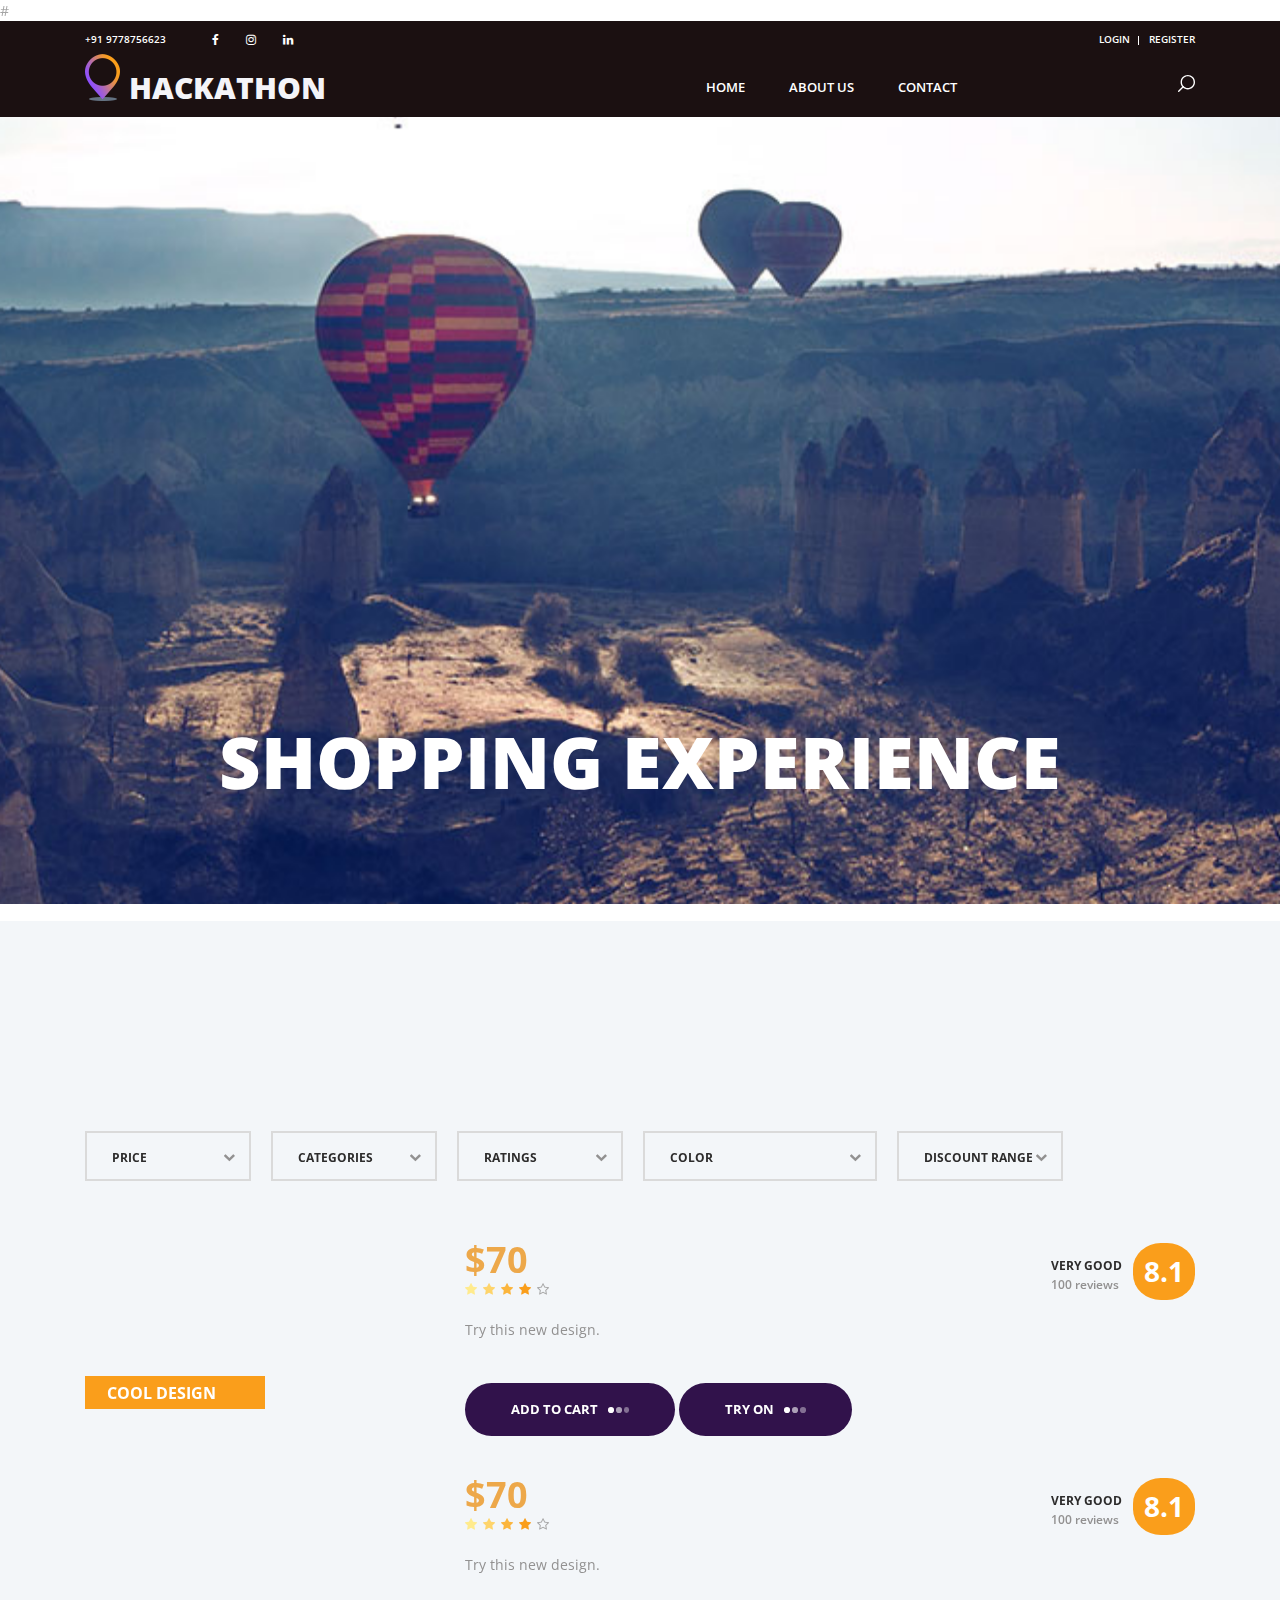
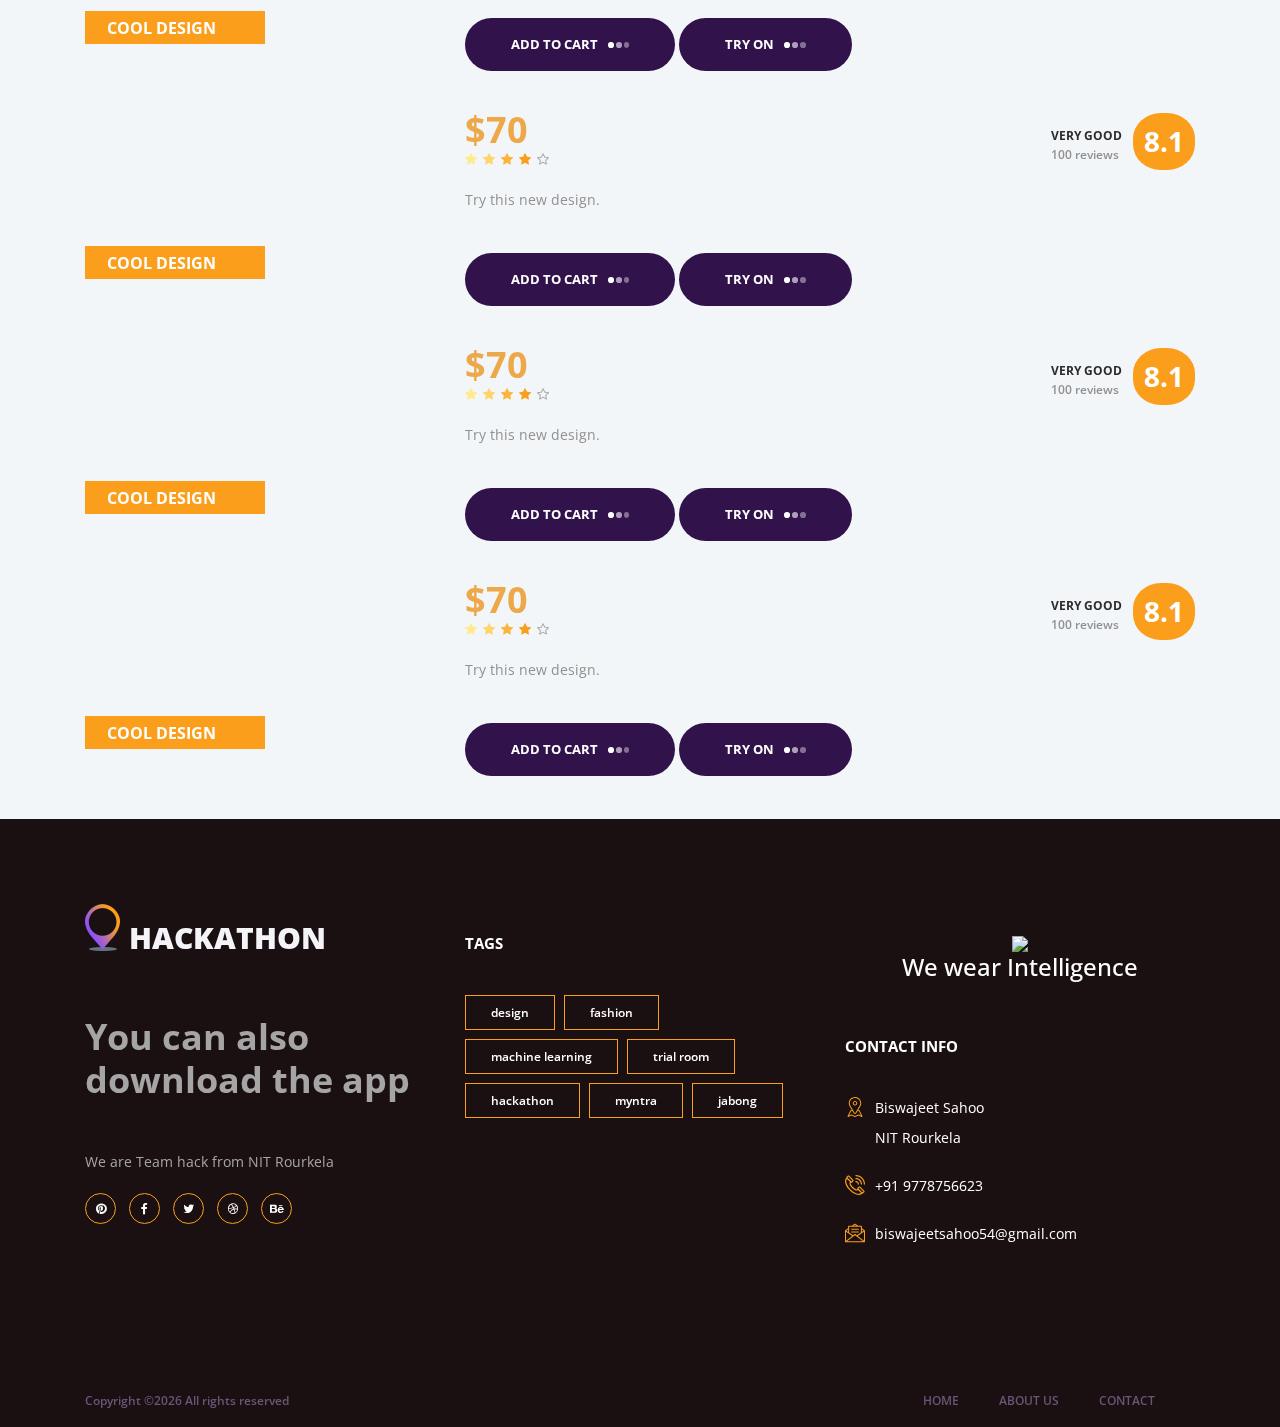
==== commit 2f1bddbb: "logo added and minor change" ====
--- a/details.html
+++ b/details.html
@@ -444,7 +444,10 @@
 
 				<!-- Footer Column -->
 				<div class="col-lg-4 footer_column">
+
 					<div class="footer_col">
+						<center><img src="images/logo_hack.png" style="width: 17vw;">
+							<h3 style="color: white;padding-bottom: 5vh;">We wear Intelligence</h3></center>
 						<div class="footer_title">contact info</div>
 						<div class="footer_content footer_contact">
 							<ul class="contact_info_list">
